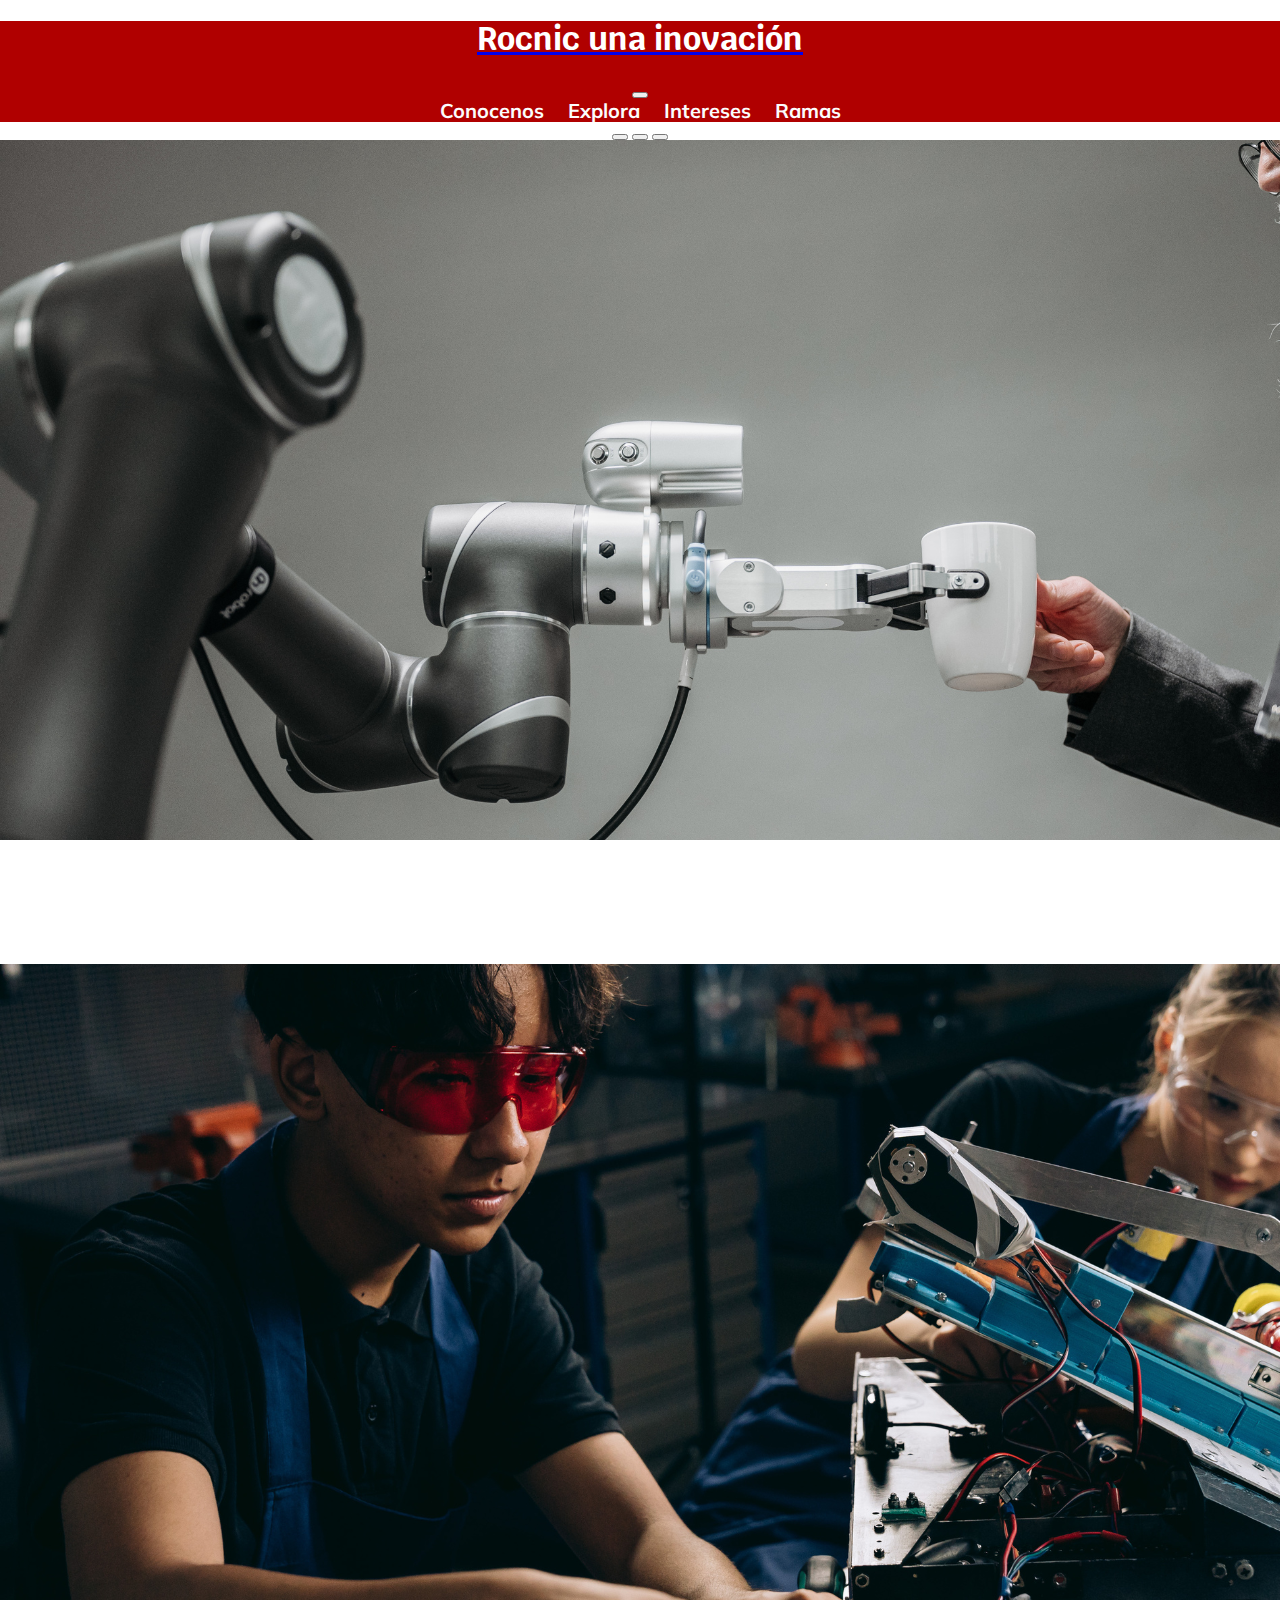
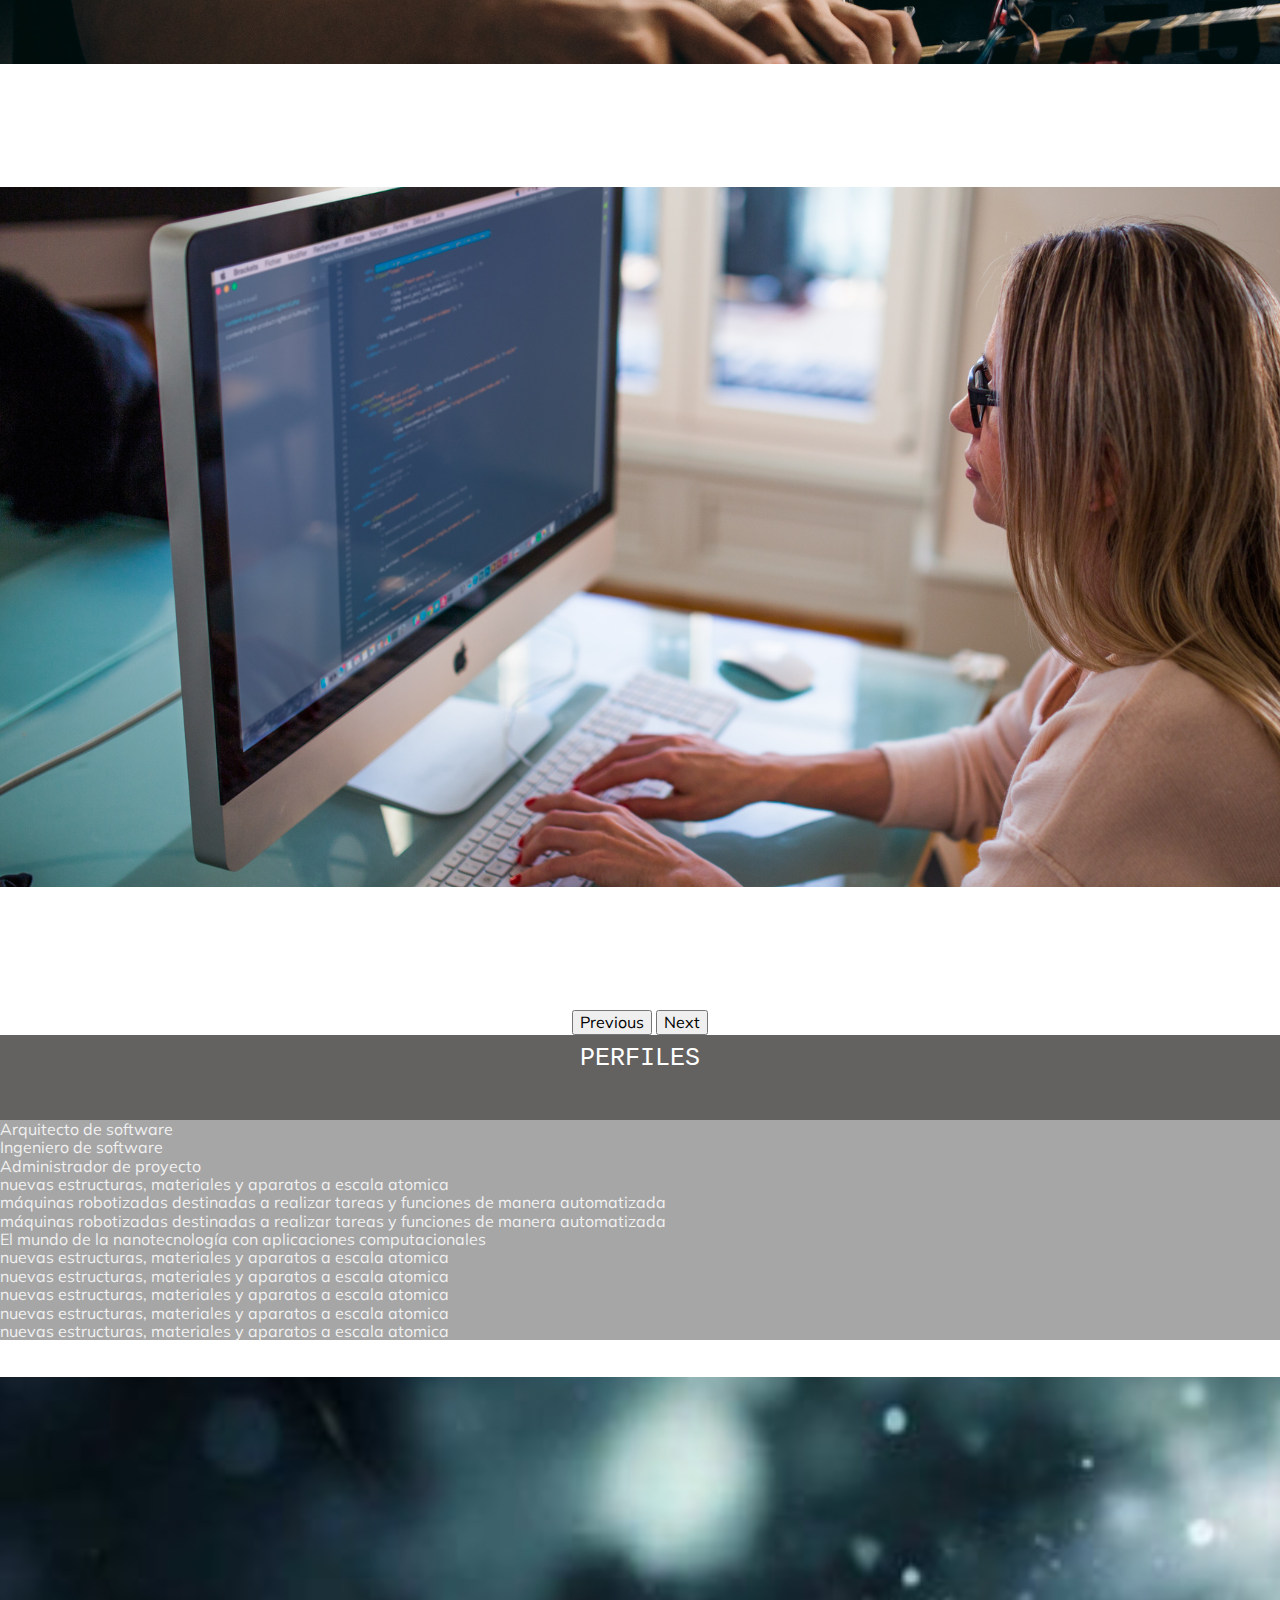
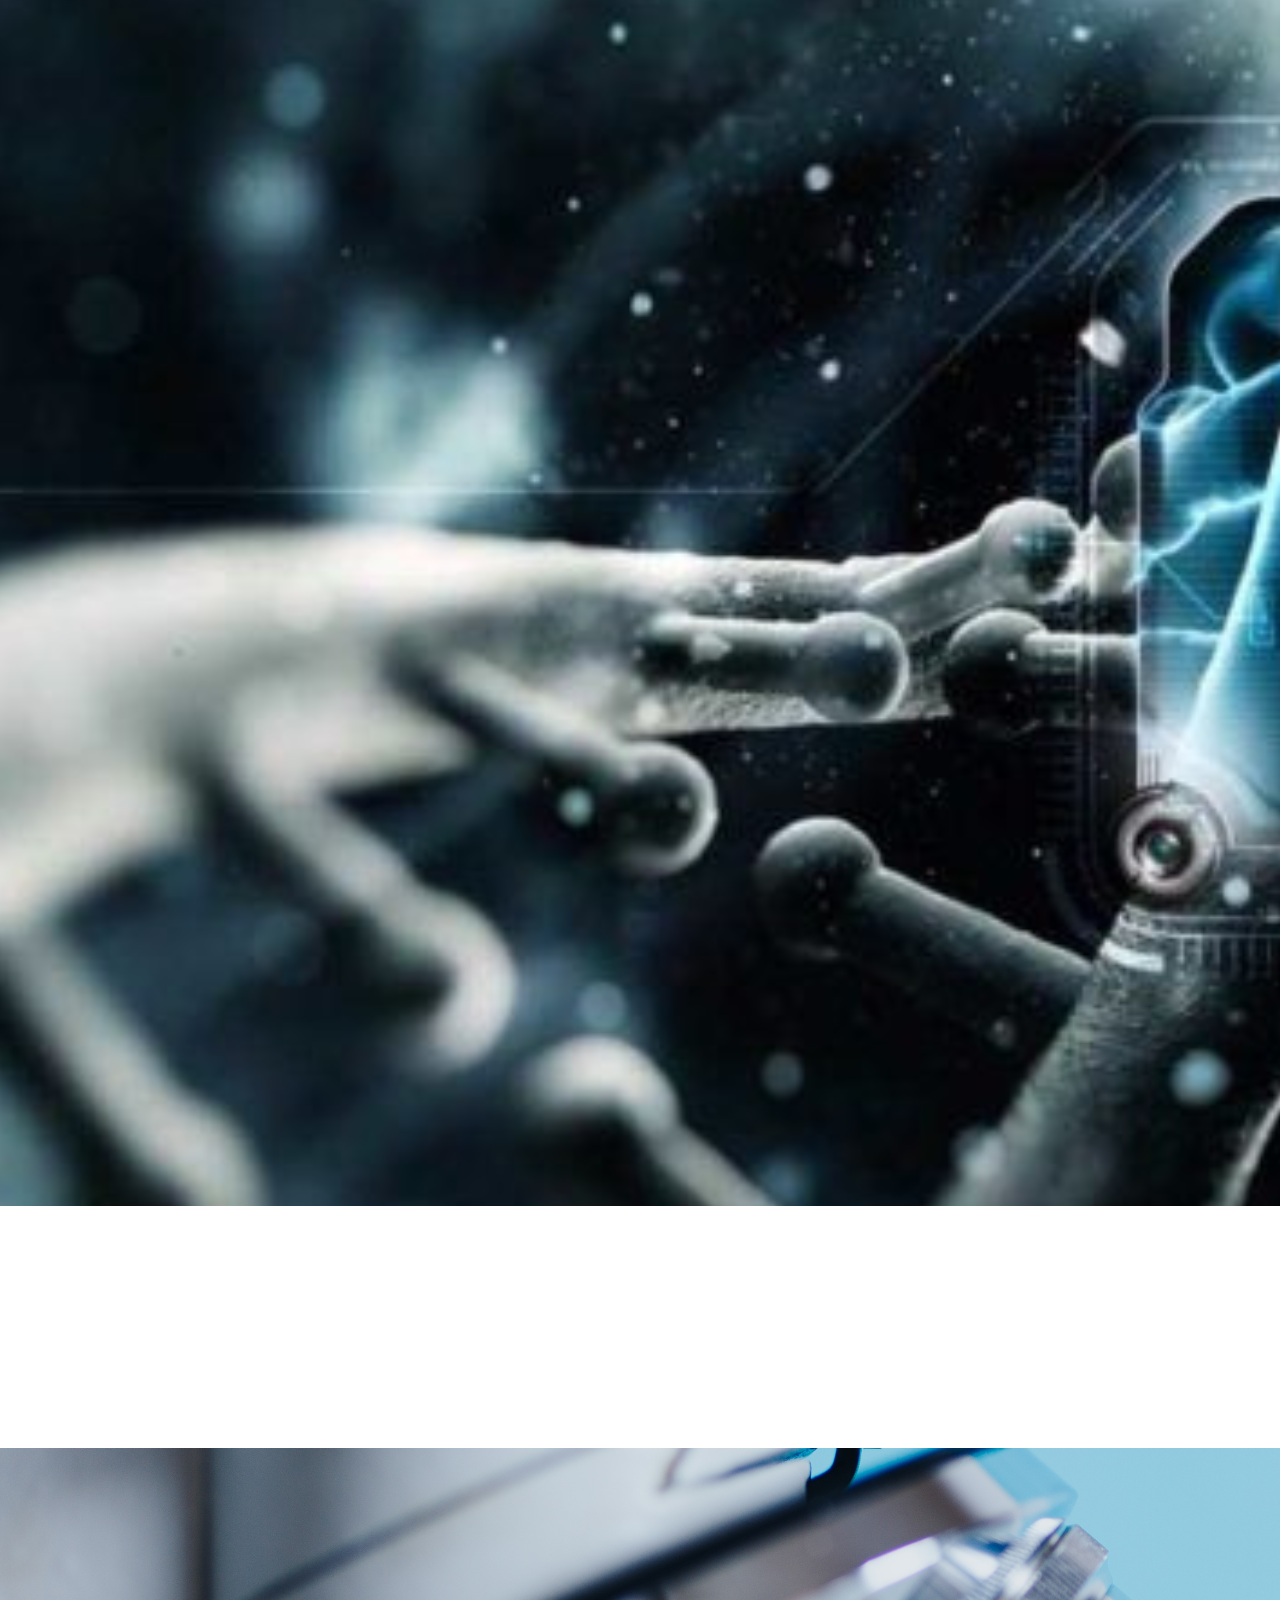
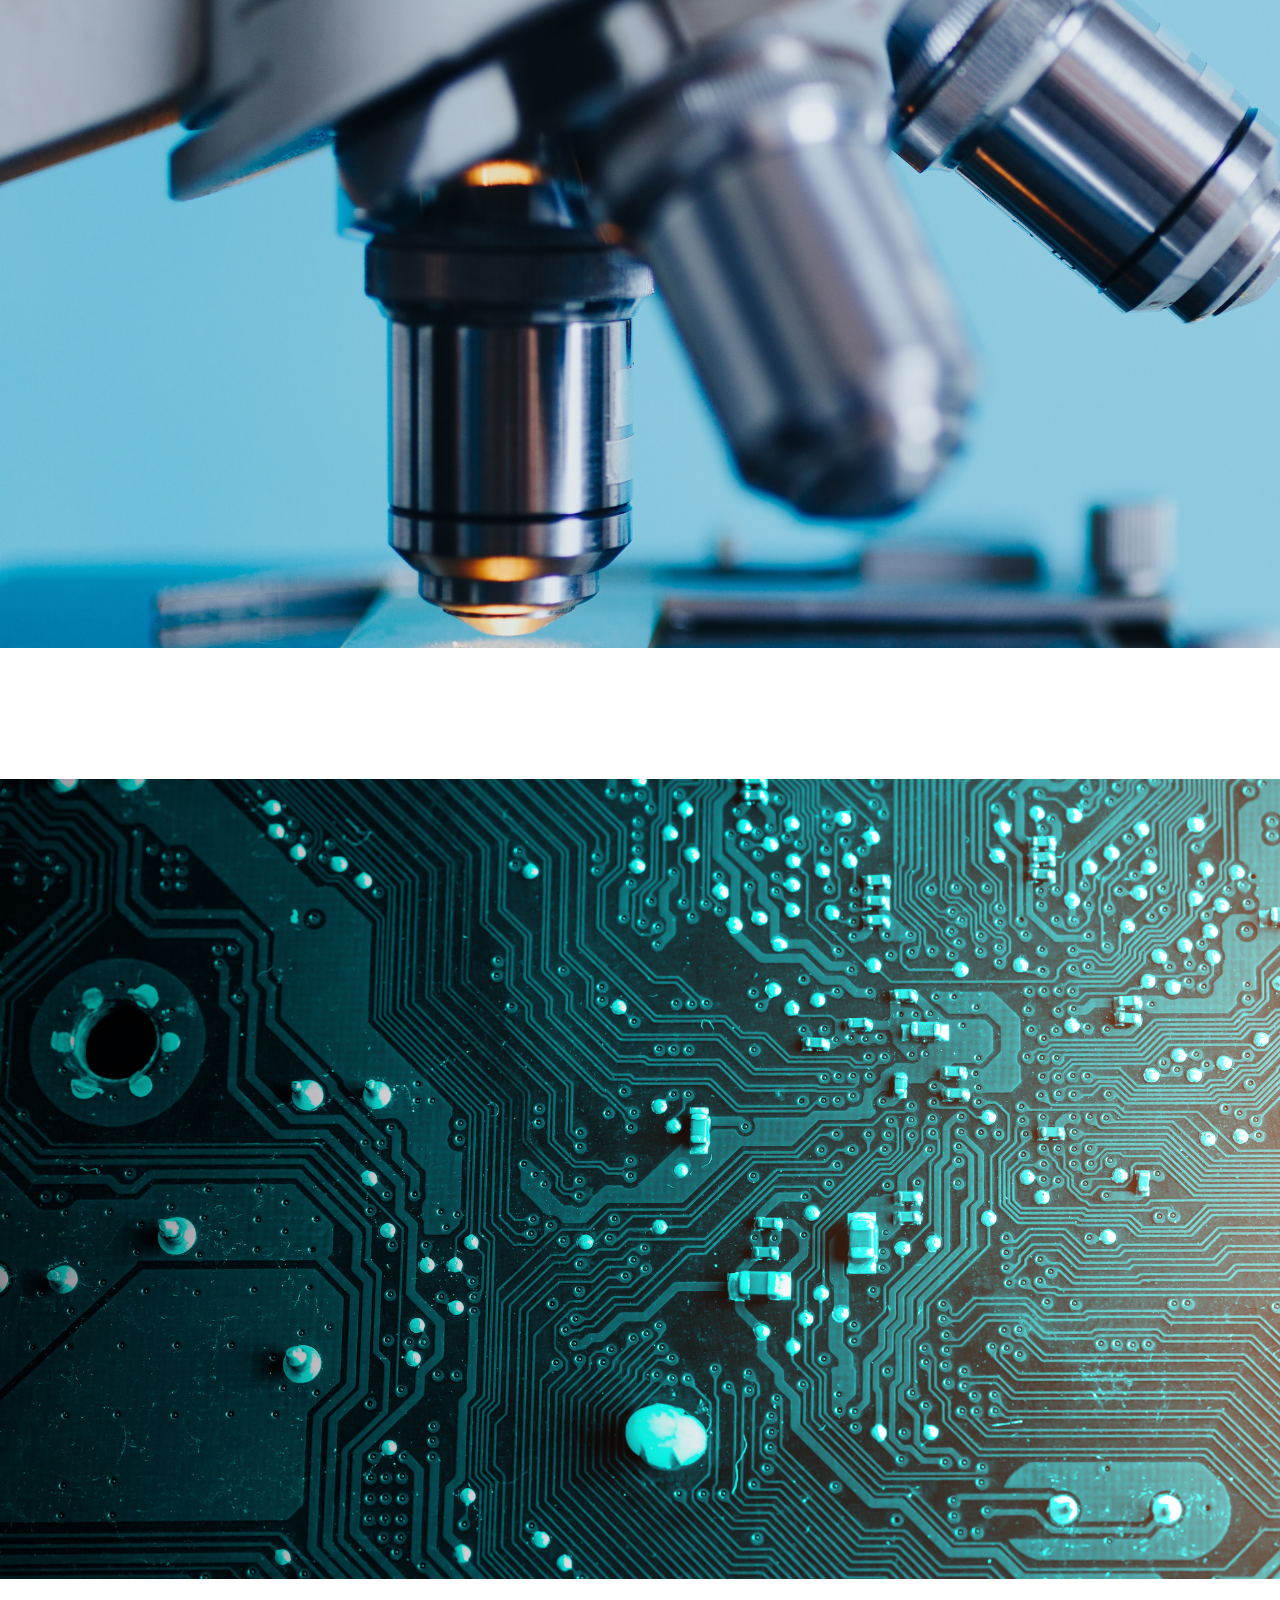
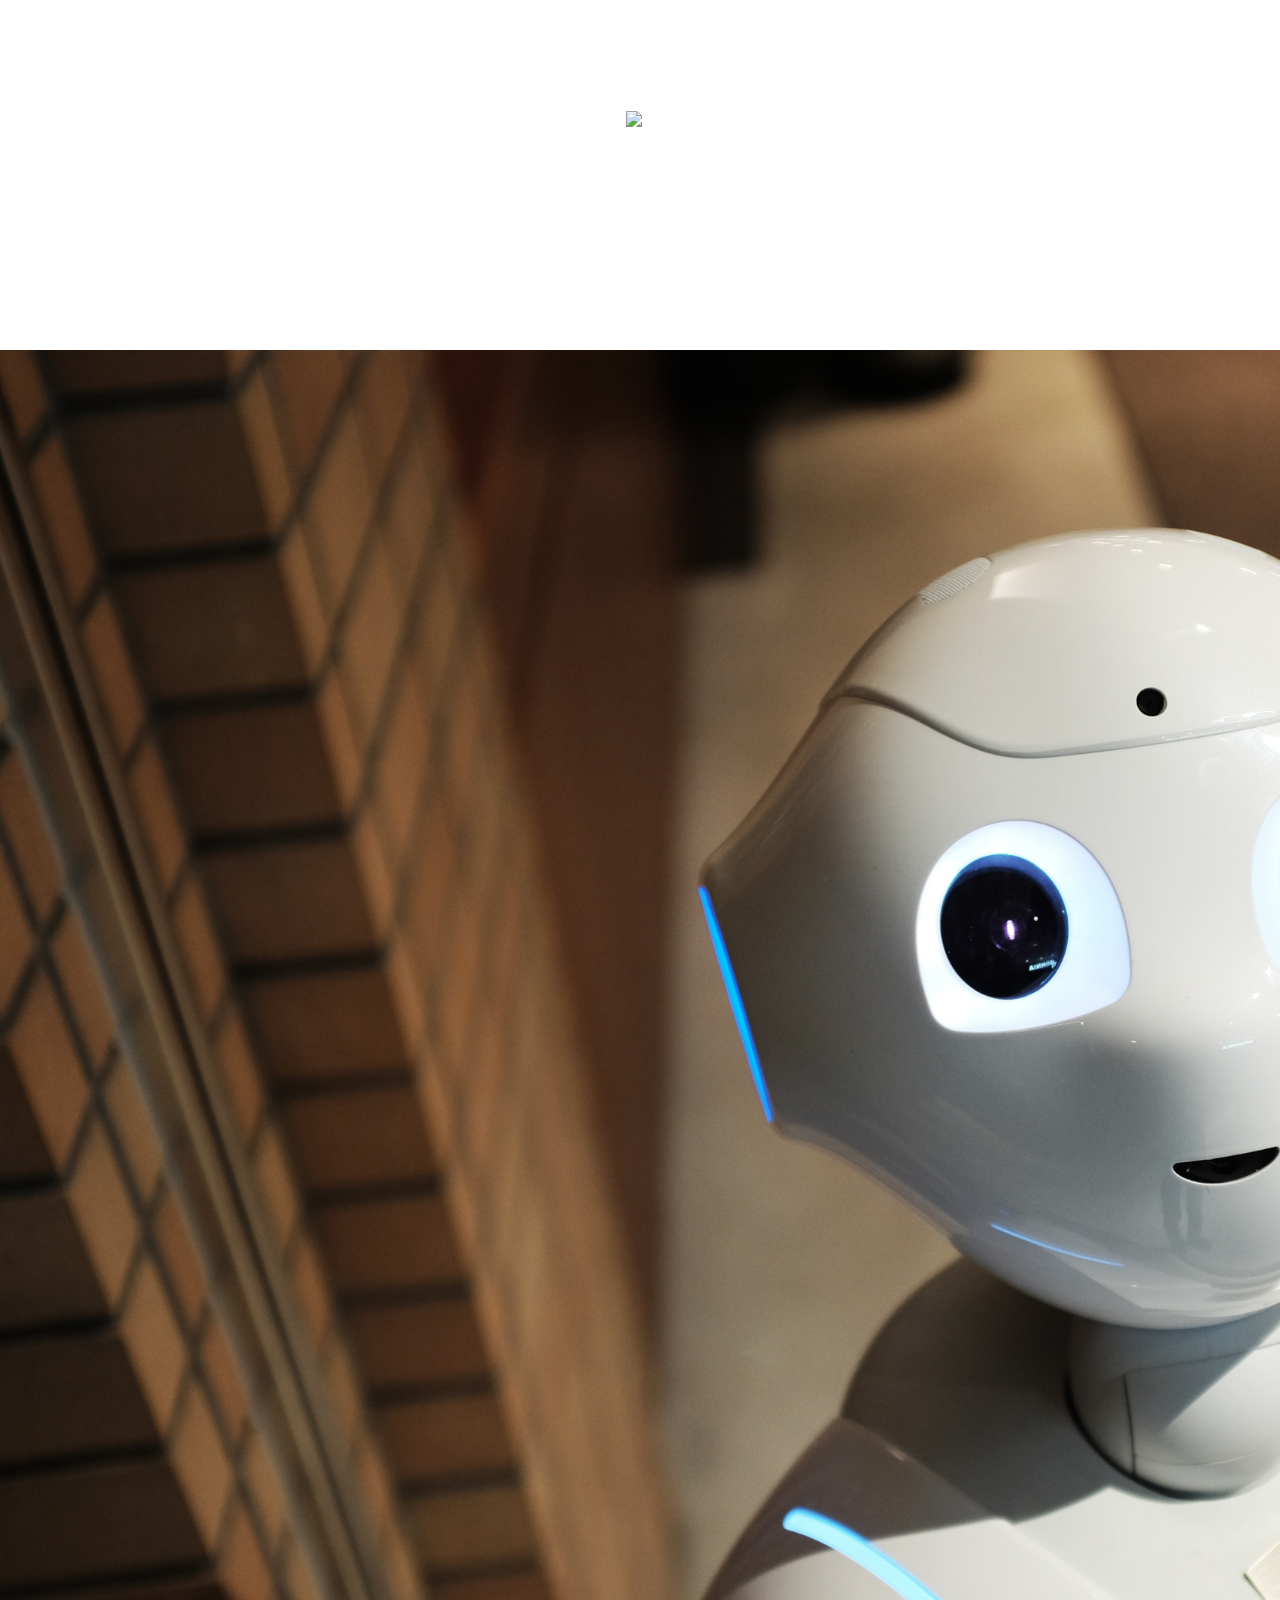
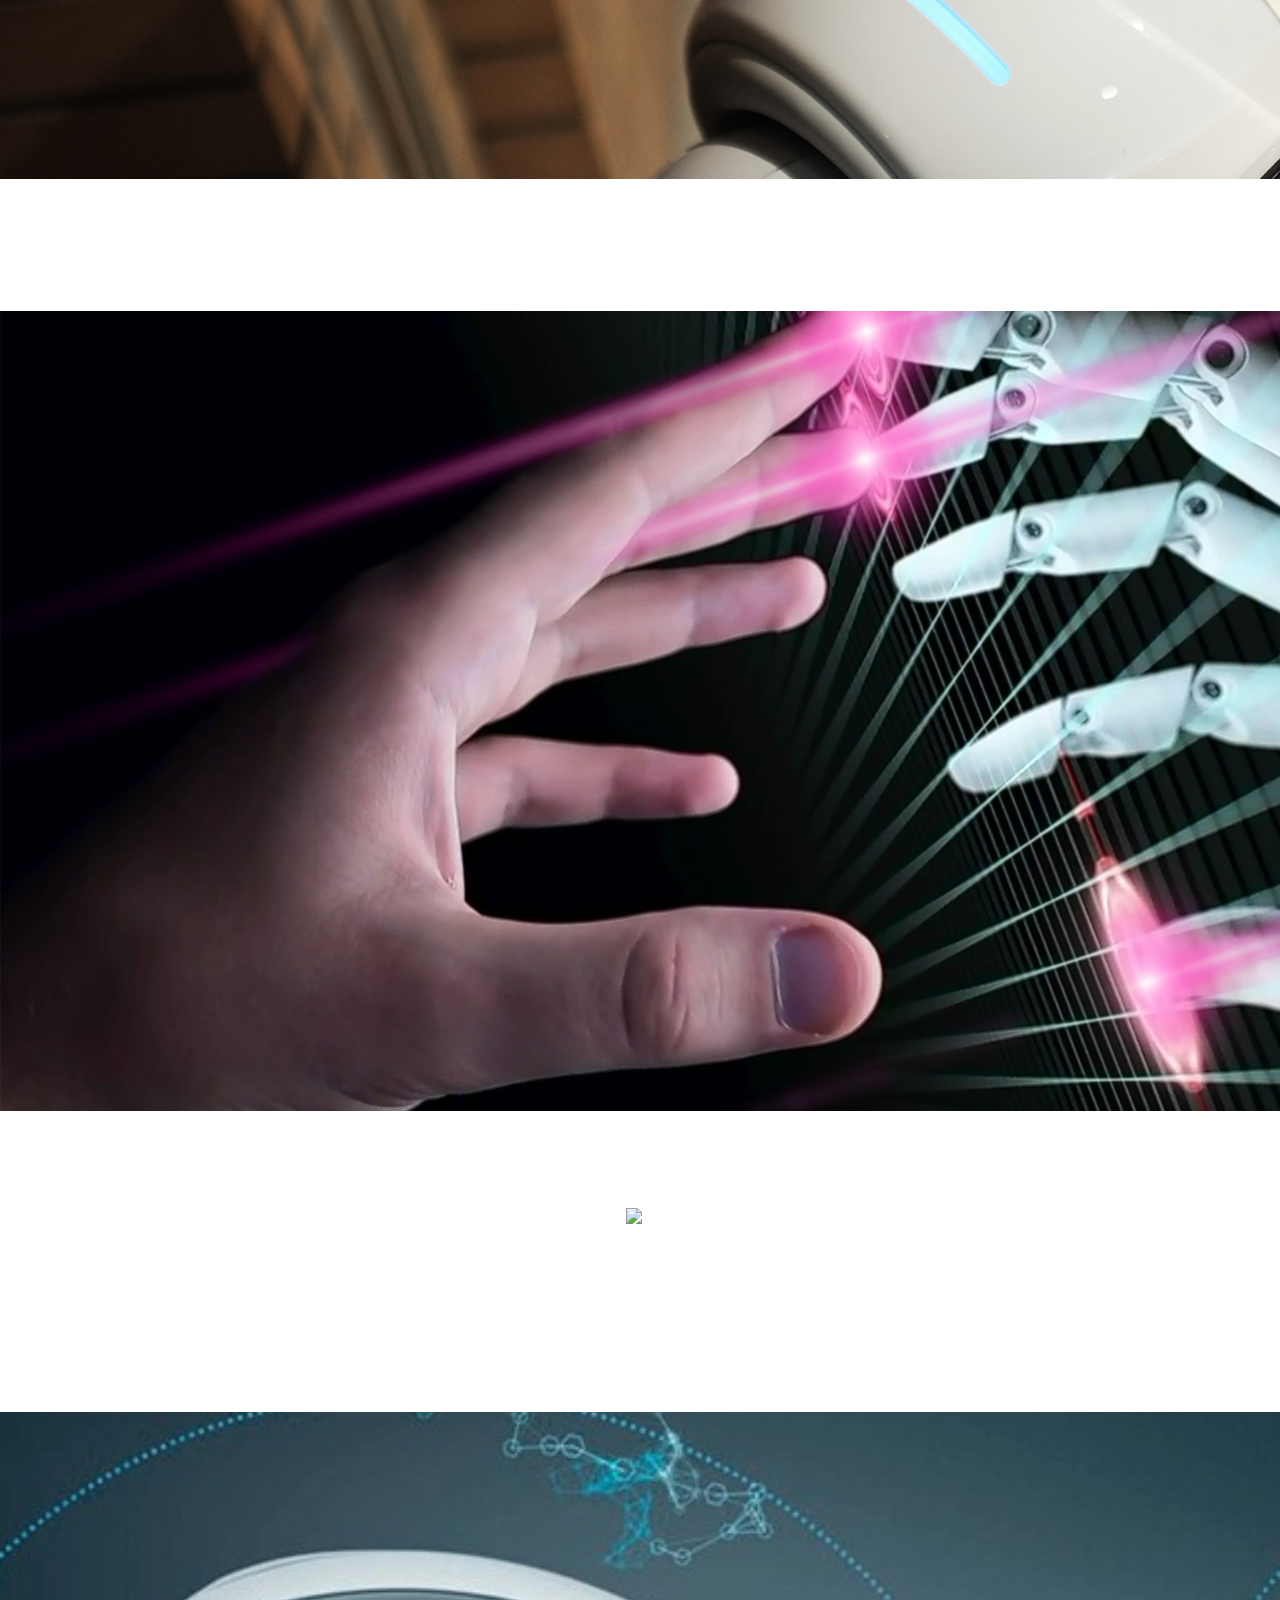
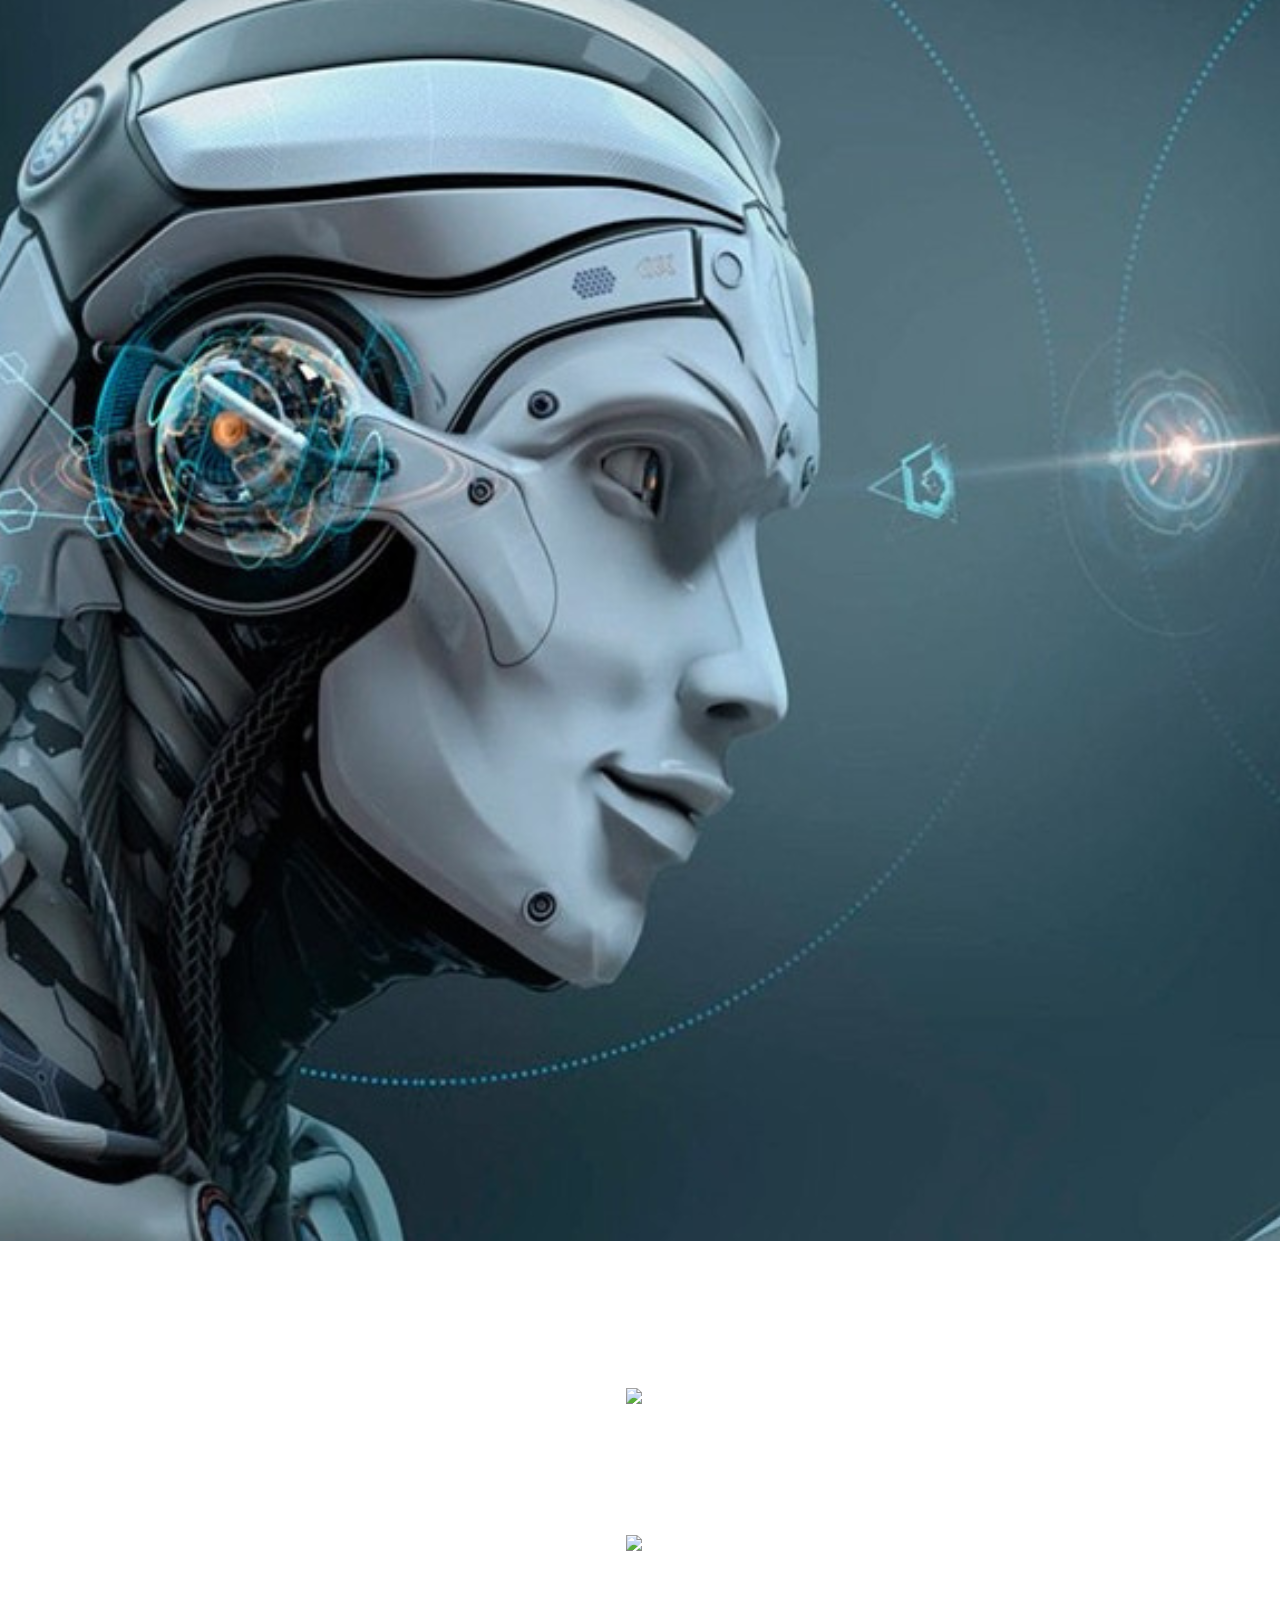
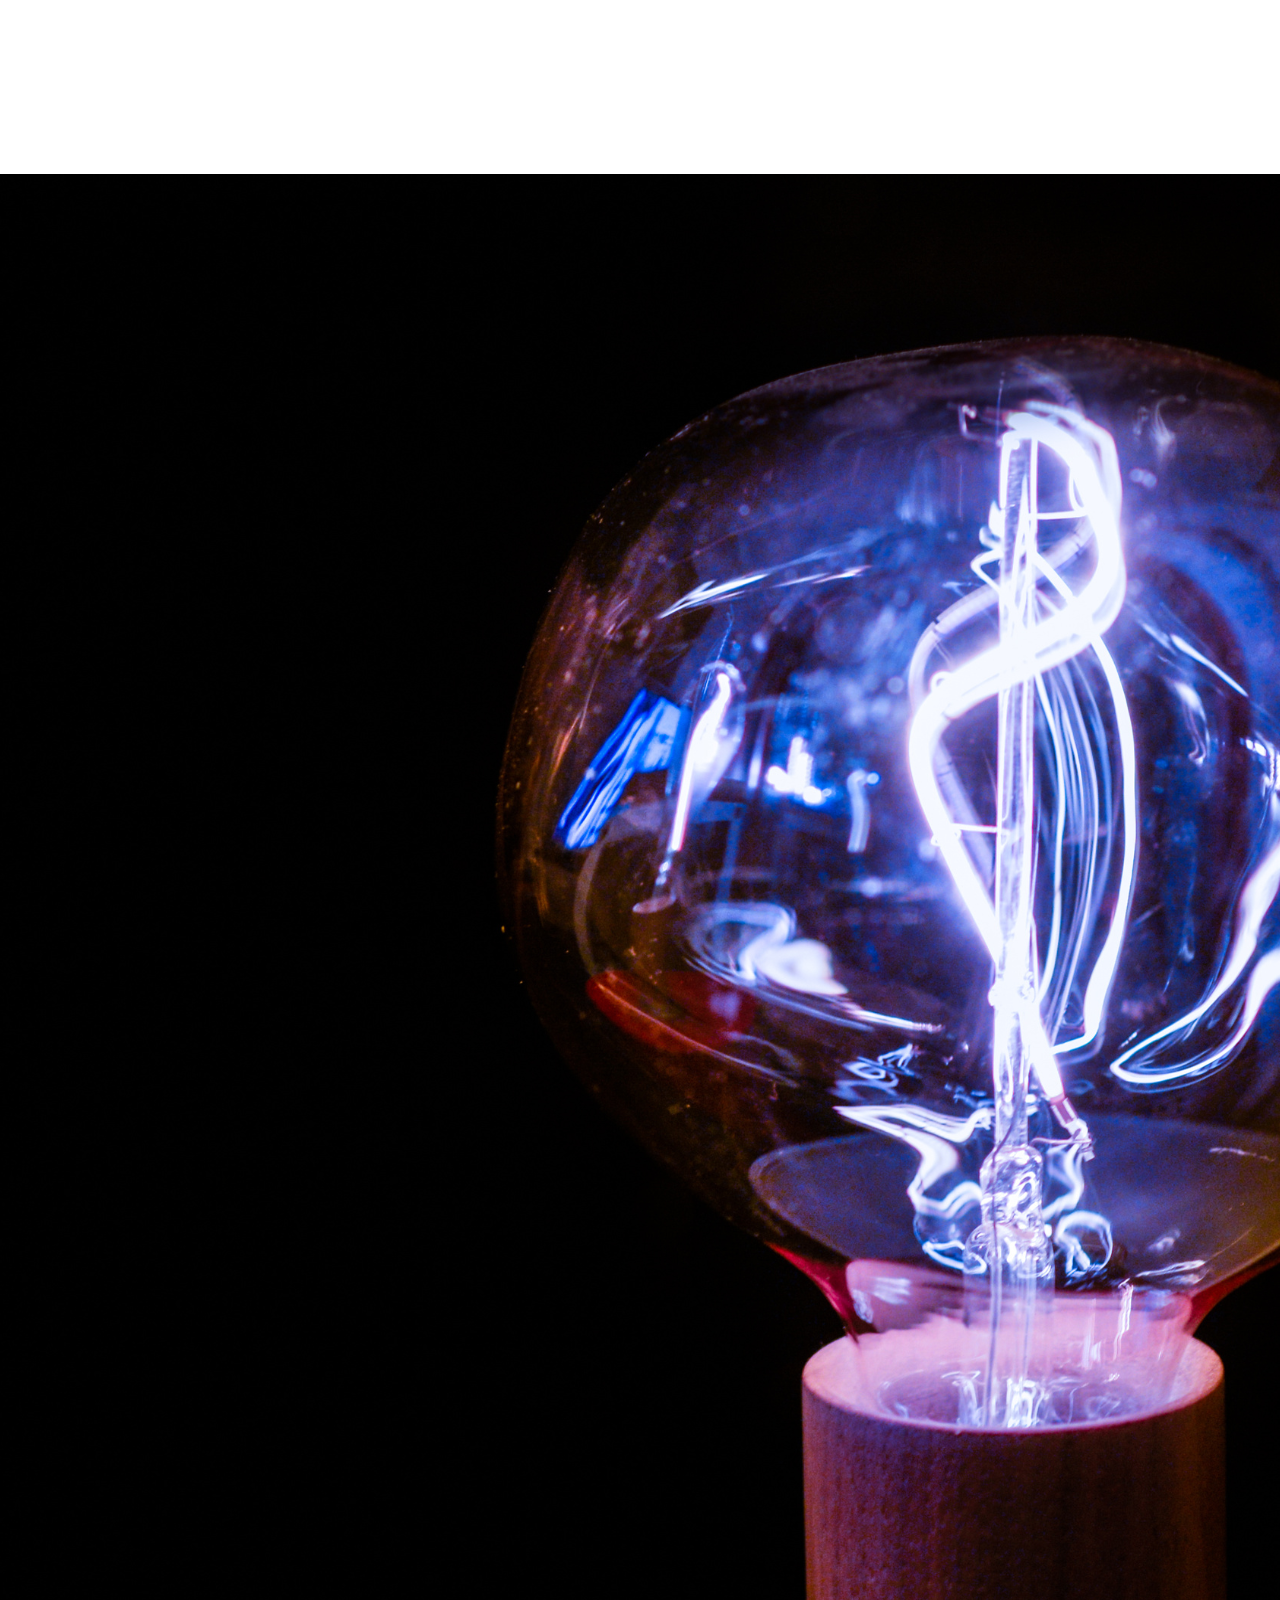
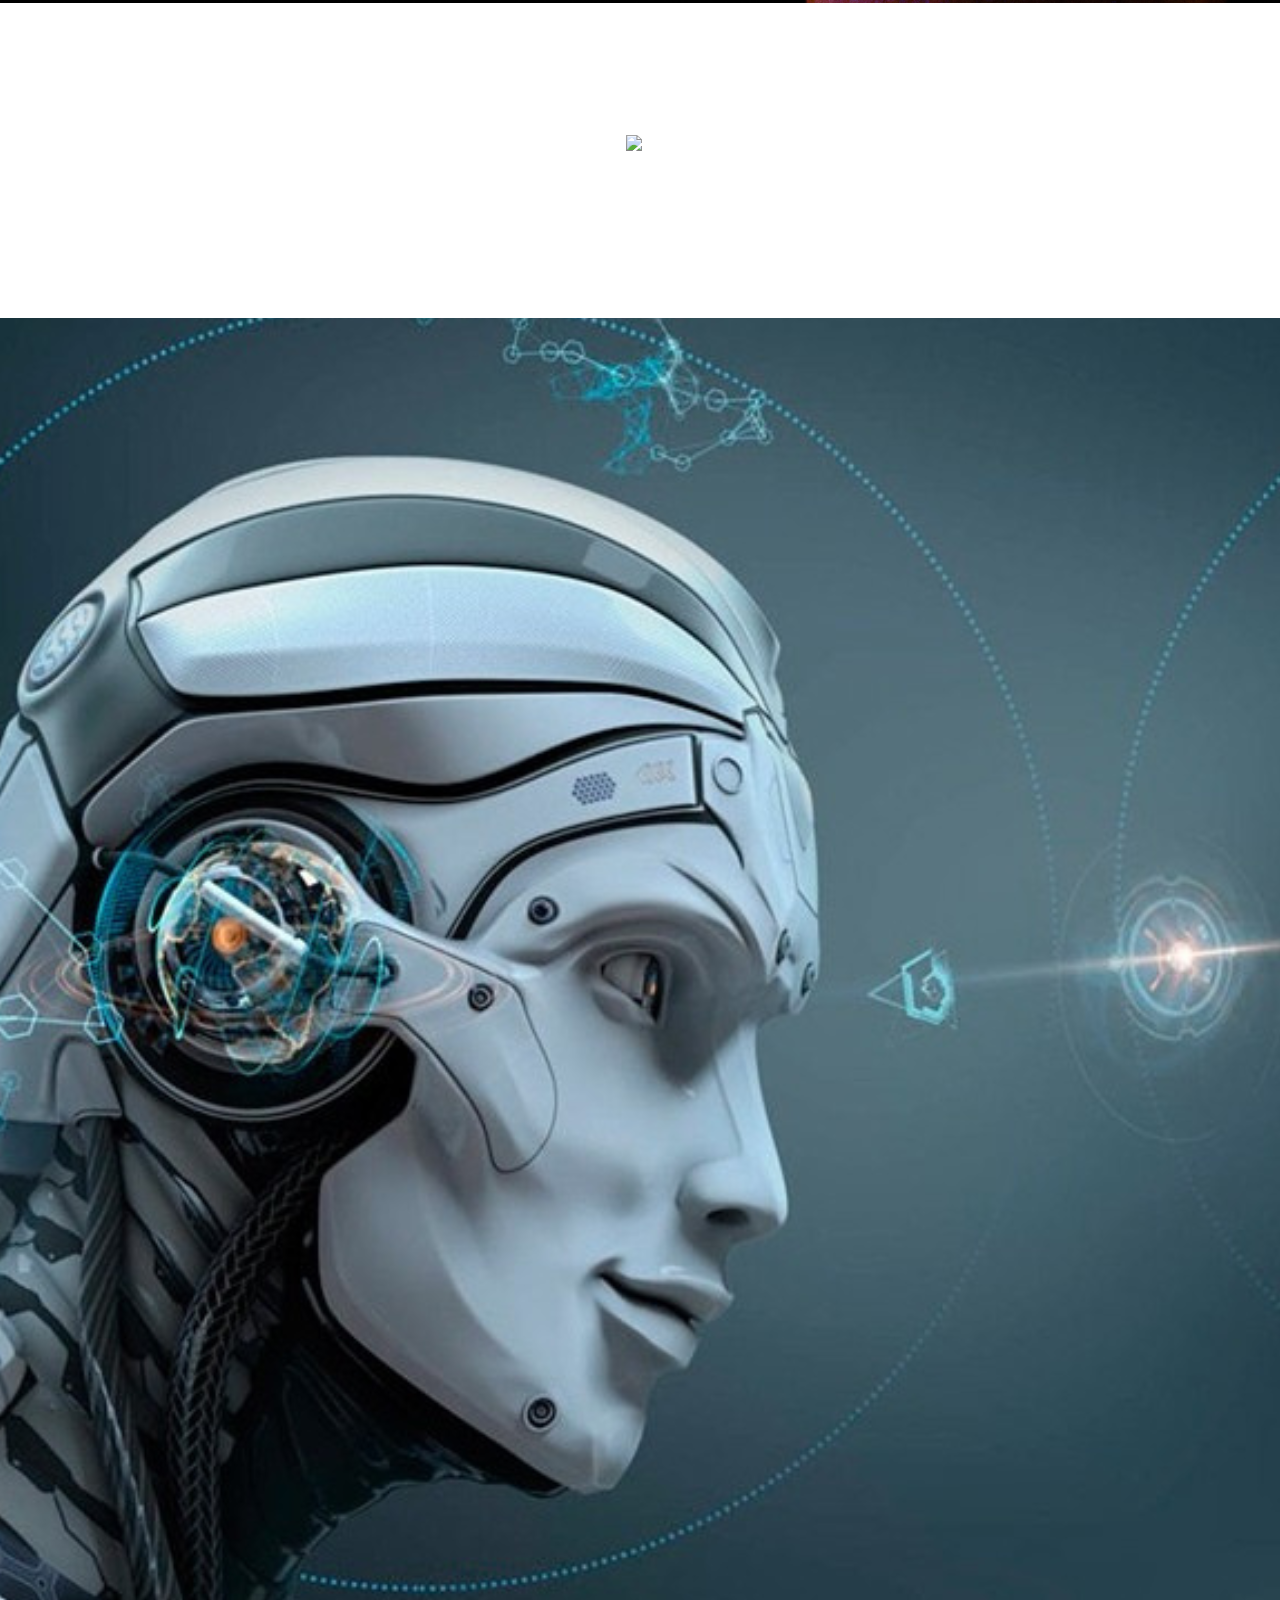
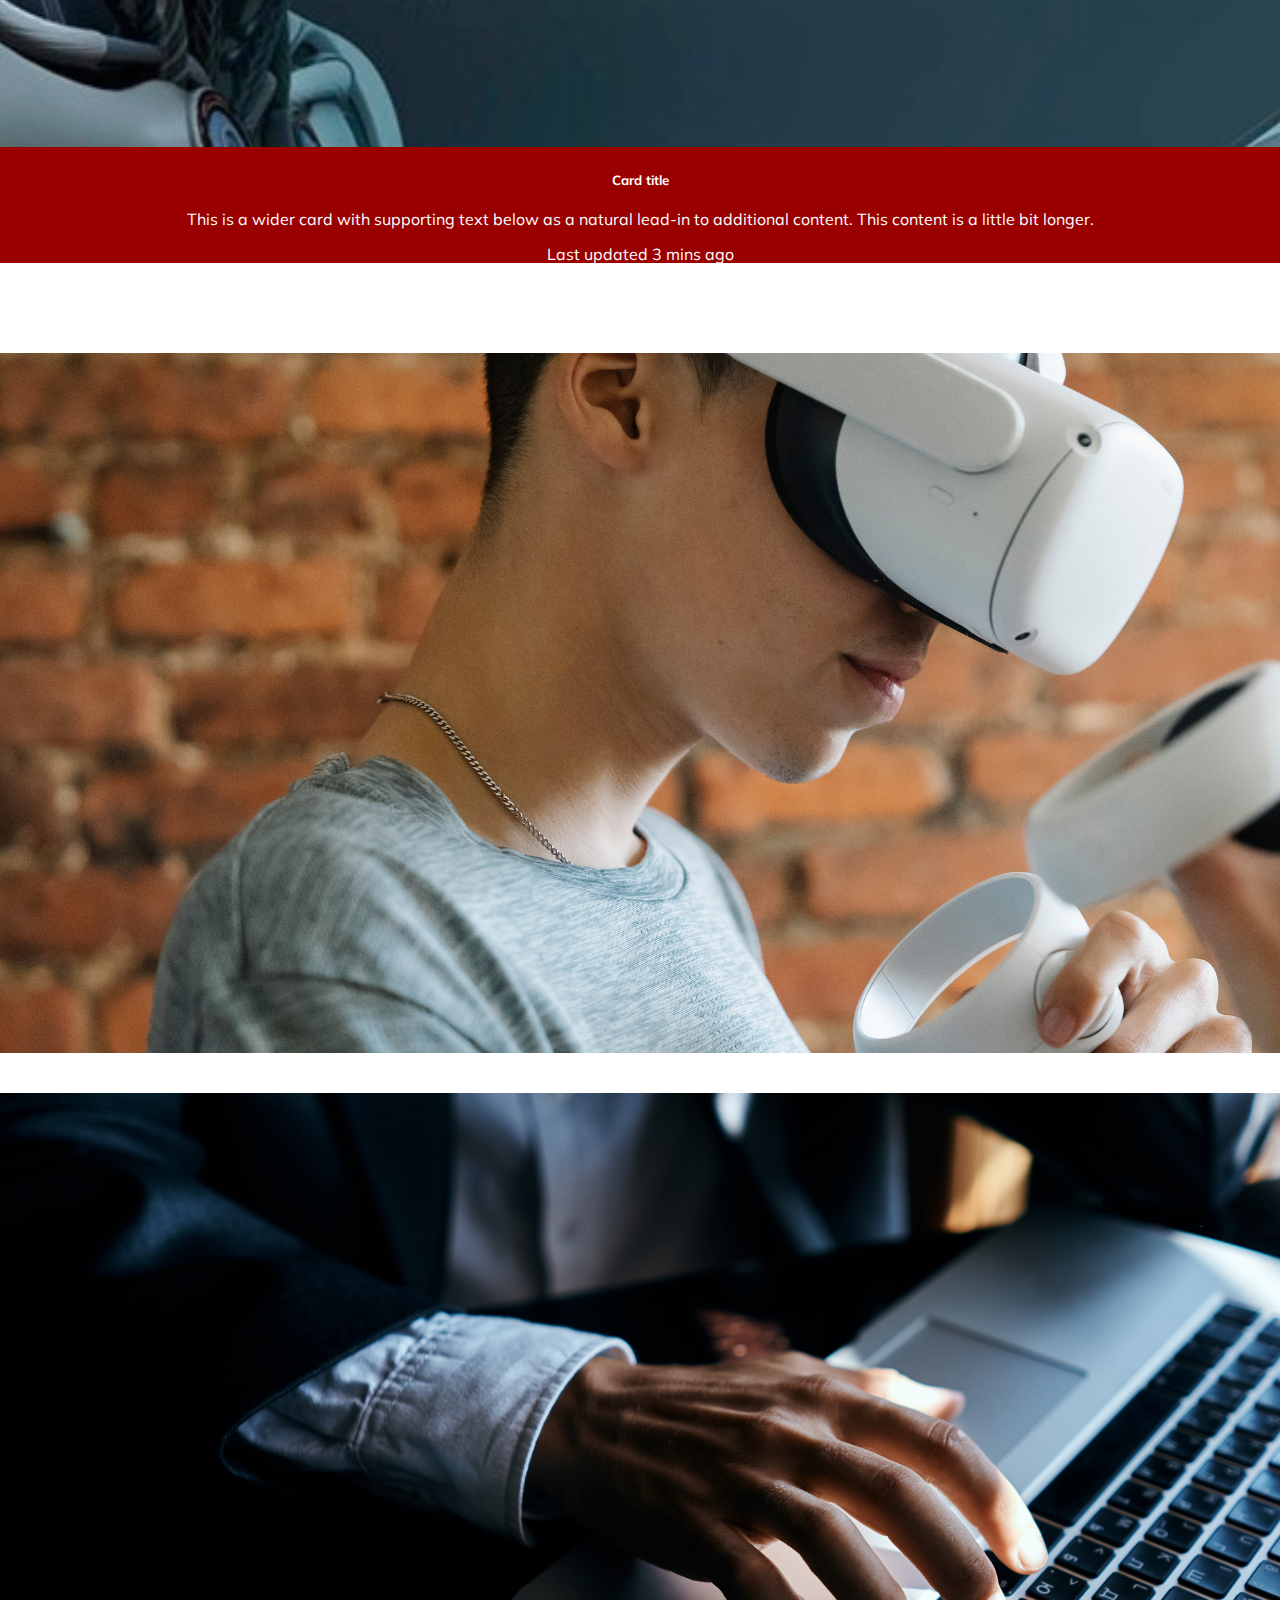
==== index.html @ ed50ac40 "version 3.2" ====
<!DOCTYPE html>
<html lang="en">

<head>
    <meta charset="UTF-8">
    <meta http-equiv="X-UA-Compatible" content="IE=edge">
    <meta name="viewport" content="width=device-width, initial-scale=1.0">
    <title>Rocnic</title>
    <link href="https://cdn.jsdelivr.net/npm/bootstrap@5.3.0-alpha1/dist/css/bootstrap.min.css" rel="stylesheet"
        integrity="sha384-GLhlTQ8iRABdZLl6O3oVMWSktQOp6b7In1Zl3/Jr59b6EGGoI1aFkw7cmDA6j6gD" crossorigin="anonymous">
    <script src="https://cdn.jsdelivr.net/npm/bootstrap@5.3.0-alpha1/dist/js/bootstrap.bundle.min.js"
        integrity="sha384-w76AqPfDkMBDXo30jS1Sgez6pr3x5MlQ1ZAGC+nuZB+EYdgRZgiwxhTBTkF7CXvN"
        crossorigin="anonymous"></script>
    <link href="Css/Stylenew.css" rel="stylesheet">
    <link rel="stylesheet" href="Css/normalize.css">
    <link rel="preconnect" href="https://fonts.googleapis.com">
    <link rel="preconnect" href="https://fonts.gstatic.com" crossorigin>
    <link href="https://fonts.googleapis.com/css2?family=Krub:wght@300;400;700&display=swap" rel="stylesheet">
    <link href="https://fonts.googleapis.com/css2?family=Krub:wght@300;400;700&family=Mulish:wght@200&display=swap"
        rel="stylesheet">
    <link rel="preconnect" href="https://fonts.googleapis.com">
    <link rel="preconnect" href="https://fonts.gstatic.com" crossorigin>
    <link rel="preload" href="Css/styles.css" as="style">
    <link href="Css/styles.css" rel="stylesheet">

    <link href="Css/estilosp.css" rel="stylesheet">

</head>

<body class="container-fluid " style="background-color: white;">

    <!--  <img src ="inicio.jpg"> -->

    <div class="container-fluid EstiloInicio">
        <nav class="navbar navbar-expand-lg navbar-light bg-light">
            <div class="container-fluid">


                <a class="navbar-brand" href="#" style="font-family: 'Krub', sans-serif" class="display-5">
                    <header>
                        <h1 class="titulo" style="color:white">Rocnic <span>una inovación</span> </h1>
                    </header>
                </a>
                <button class="navbar-toggler" type="button" data-bs-toggle="collapse"
                    data-bs-target="#navbarSupportedContent" aria-controls="navbarSupportedContent"
                    aria-expanded="false" aria-label="Toggle navigation">
                    <span class="navbar-toggler-icon"></span>
                </button>
                <div class="collapse navbar-collapse" id="navbarSupportedContent">
                    <nav class=" NVC  contenedor">
                        <a href="mve.html">Conocenos</a>
                        <a href="foda.html">Explora</a>
                        <a href="#">Intereses</a>
                        <a href="estrategias_politicas.html">Ramas</a>
                    </nav>
                    <form class="d-flex">
                        <!-- <input class="form-control me-2" type="search" placeholder="Search" aria-label="Search">
                  <button class="btn btn-outline-success" type="submit">Search</button>-->
                    </form>
                </div>
            </div>
        </nav>
    </div>


    <div id="carouselExampleCaptions" class="carousel slide" data-bs-ride="carousel">
        <div class="carousel-indicators">
            <button type="button" data-bs-target="#carouselExampleCaptions" data-bs-slide-to="0" class="active"
                aria-current="true" aria-label="Slide 1"></button>
            <button type="button" data-bs-target="#carouselExampleCaptions" data-bs-slide-to="1"
                aria-label="Slide 2"></button>
            <button type="button" data-bs-target="#carouselExampleCaptions" data-bs-slide-to="2"
                aria-label="Slide 3"></button>
        </div>
        <div class="carousel-inner">
            <div class="carousel-item active">
                <img src="img/1.png" class="d-block w-100" alt="...">
                <div class="carousel-caption d-none d-md-block">
                    <h1>INSPIRA , CREA Y ATREVETE</h1>
                    <h3>Desarrolla tus sueños con nosotros</h3>
                </div>
            </div>
            <div class="carousel-item">
                <img src="img/2.png" class="d-block w-100" alt="...">
                <div class="carousel-caption d-none d-md-block">
                    <h1>NUEVAS TECNOLOGIAS INOVADORAS</h1>
                    <h3>En vanguardia con las nuevas Tecnologias</h3>
                </div>
            </div>
            <div class="carousel-item">
                <img src="img/3.png" class="d-block w-100" alt="...">
                <div class="carousel-caption d-none d-md-block">
                    <h1>EQUIPOS CAPACITADOS</h1>
                    <h3>Nuestros equipos cuentan con gran destreza y capacitación</h3>
                </div>
            </div>
        </div>
        <button class="carousel-control-prev" type="button" data-bs-target="#carouselExampleCaptions"
            data-bs-slide="prev">
            <span class="carousel-control-prev-icon" aria-hidden="true"></span>
            <span class="visually-hidden">Previous</span>
        </button>
        <button class="carousel-control-next" type="button" data-bs-target="#carouselExampleCaptions"
            data-bs-slide="next">
            <span class="carousel-control-next-icon" aria-hidden="true"></span>
            <span class="visually-hidden">Next</span>
        </button>
    </div>
    <div>
        <div class="under-banner-wrapper py-5 mb-8">
            <div class="section container-fluid container-wrapper" style="background-color: darkgray;">
                <section class="row">
                    <div id="block-prnewsblock" class="col-12 col-lg block block-tsmc-dcom-custom block-pr-news-block">
                        <div class="content">
                            <div class="table" style="border: 1;">
                                <table>
                                    <thead>

                                    </thead>
                                    <tbody>
                                        <div class="row">
                                            <div class="col centrado-esp text-wrap ">
                                                PERFILES
                                            </div>
                                        </div>
                                        <div id="block-prnewsblock"
                                            class="col-12 col-lg block block-tsmc-dcom-custom block-pr-news-block">
                                            <div class="content">
                                                <div id="pr-news-block">
                                                    <div class="news-item-wrapper">
                                                        <div class="news-item">
                                                            <div class="row">
                                                                <div class="col-4 dis-col fst-italic">
                                                                    <div class="text-wrap ">
                                                                        Arquitecto de software
                                                                    </div>
                                                                </div>
                                                                <div class="col-4 dis-col fst-italic">
                                                                    <div class="text-wrap">
                                                                        Ingeniero de software
                                                                    </div>
                                                                </div>
                                                                <div class="col-4 dis-col fst-italic">
                                                                    <div class="text-wrap">
                                                                        Administrador de proyecto
                                                                    </div>
                                                                </div>
                                                            </div>
                                                        </div>
                                                    </div>
                                                </div>
                                            </div>
                                        </div>
                                        <div class="row">
                                            <div class="col-4 dis-col ">
                                                <span>
                                                    <div class="text-wrap">
                                                        nuevas estructuras, materiales y aparatos a escala atomica
                                                    </div>
                                                </span>
                                            </div>
                                            <div class="col-4 dis-col ">
                                                <span>
                                                    <div class="text-wrap">
                                                        máquinas robotizadas destinadas a realizar tareas y funciones de
                                                        manera automatizada
                                                    </div>
                                                </span>
                                            </div>

                                            <div class="col-4 dis-col ">
                                                <span>
                                                    <div class="text-wrap">
                                                        máquinas robotizadas destinadas a realizar tareas y funciones de
                                                        manera automatizada
                                                    </div>
                                                </span>
                                            </div>

                                        </div>

                                        <div class="row">
                                            <div class="col-4 dis-col ">
                                                <span>
                                                    <div class="text-wrap">
                                                        El mundo de la nanotecnología con aplicaciones computacionales
                                                    </div>
                                                </span>
                                            </div>
                                            <div class="col-4 dis-col">
                                                <span>
                                                    <div class="text-wrap">
                                                        nuevas estructuras, materiales y aparatos a escala atomica
                                                    </div>
                                                </span>
                                            </div>

                                            <div class="col-4 dis-col">
                                                <span>
                                                    <div class="text-wrap">
                                                        nuevas estructuras, materiales y aparatos a escala atomica
                                                    </div>
                                                </span>
                                            </div>

                                        </div>

                                        <div class="row">
                                            <div class="col-4 dis-col ">
                                                <span>
                                                    <div class="text-wrap">
                                                        nuevas estructuras, materiales y aparatos a escala atomica
                                                    </div>
                                                </span>
                                            </div>
                                            <div class="col-4 dis-col">
                                                <span>
                                                    <div class="text-wrap">
                                                        nuevas estructuras, materiales y aparatos a escala atomica
                                                    </div>
                                                </span>
                                            </div>

                                            <div class="col-4 dis-col">
                                                <span>
                                                    <div class="text-wrap">
                                                        nuevas estructuras, materiales y aparatos a escala atomica
                                                    </div>
                                                </span>
                                            </div>
                                        </div>
                                    </tbody>
                                </table>
                            </div>
                        </div>
                    </div>
                </section>
            </div>
        </div>


        <br><br>

        <div class=" conteiner fluid card mb-3">
            <div class="row g-0">
                <div class="col-md-4">
                    <div class="card bg-dark text-white">
                        <img src="img/Nanotecnology.png" class="card-img" alt="...">
                        <div class="card-img-overlay">
                            <br>
                            <br>
                            <h1 class="card-title">NANOTECNOLOGIA</h1>
                            <br>
                            <br>
                            <p class="card-text"> Maanipulación de la materia a una escala casi atómica para crear
                                nuevas estructuras, materiales y aparatos</p>
                            <p class="card-text">Last updated 3 mins ago</p>
                        </div>
                    </div>
                </div>
                <div class="col-md-8">


                    <div class="card-body">
                        <div class="card-group">
                            <div class="card">
                                <img src="img/CienciasT.png" class="card-img-top" alt="...">
                                <div class="card-body">
                                    <h5 class="card-title">Card title</h5>
                                    <p class="card-text">This is a wider card with supporting text below as a natural
                                        lead-in to additional content. This content is a little bit longer.</p>
                                    <p class="card-text"><small class="text-muted">Last updated 3 mins ago</small></p>
                                </div>
                            </div>
                            <div class="card">
                                <img src="img/nano.png" class="card-img-top" alt="...">
                                <div class="card-body">
                                    <h5 class="card-title">Card title</h5>
                                    <p class="card-text">This card has supporting text below as a natural lead-in to
                                        additional content.</p>
                                    <p class="card-text"><small class="text-muted">Last updated 3 mins ago</small></p>
                                </div>
                            </div>
                            <div class="card">
                                <img src="..." class="card-img-top" alt="...">
                                <div class="card-body">
                                    <h5 class="card-title">Card title</h5>
                                    <p class="card-text">This is a wider card with supporting text below as a natural
                                        lead-in to additional content. This card has even longer content than the first
                                        to show that equal height action.</p>
                                    <p class="card-text"><small class="text-muted">Last updated 3 mins ago</small></p>
                                </div>
                            </div>
                        </div>
                    </div>



                </div>
            </div>
        </div>

        <br><br>
        <br><br>
        <br>


        <div class=" conteiner fluid card mb-3">
            <div class="row g-0">
                <div class="col-md-4">
                    <div class="card bg-dark text-white">
                        <img src="img/ROBOT.png" class="card-img" alt="...">
                        <div class="card-img-overlay">
                            <h5 class="card-title">ROBOTICA</h5>
                            <p class="card-text">This is a wider card with supporting text below as a natural lead-in to
                                additional content. This content is a little bit longer.</p>
                            <p class="card-text">Last updated 3 mins ago</p>
                        </div>
                    </div>
                </div>
                <div class="col-md-8">
                    <div class="card-body">
                        <div class="row row-cols-1 row-cols-md-2 g-4">
                            <div class="col">
                                <div class="card">
                                    <img src="img/cienciasR.png" class="card-img-top  img-fluid" alt="...">
                                    <div class="card-body">
                                        <h5 class="card-title">Card title</h5>
                                        <p class="card-text">This is a longer card with supporting text below as a
                                            natural lead-in to additional content. This content is a little bit longer.
                                        </p>
                                    </div>
                                </div>
                            </div>
                            <div class="col">
                                <div class="card">
                                    <img src="img/robot2.png" class="card-img-top" alt="...">
                                    <div class="card-body">
                                        <h5 class="card-title">Card title</h5>
                                        <p class="card-text">This is a longer card with supporting text below as a
                                            natural lead-in to additional content. This content is a little bit longer.
                                        </p>
                                    </div>
                                </div>
                            </div>
                        </div>
                    </div>
                </div>
            </div>
        </div>

        <br><br>
        <br><br>
        <br>

        <div class=" conteiner fluid card mb-3">
            <div class="row g-0">
                <div class="col-md-4">
                    <div class="card bg-dark text-white">
                        <img src="img/INTELIGENCIAA.png" class="card-img" alt="...">
                        <div class="card-img-overlay">
                            <h5 class="card-title">INTELIGENCIA<br>ARTIFICIAL</h5>
                            <p class="card-text">This is a wider card with supporting text below as a natural lead-in to
                                additional content. This content is a little bit longer.</p>
                            <p class="card-text">Last updated 3 mins ago</p>
                        </div>
                    </div>
                </div>
                <div class="col-md-8">
                    <div class="card-body">
                        <div class="card">
                            <img src="..." class="card-img-top" alt="...">
                            <div class="card-body">
                                <h5 class="card-title">Card title</h5>
                                <p class="card-text">This is a wider card with supporting text below as a natural
                                    lead-in to additional content. This content is a little bit longer.</p>
                                <p class="card-text"><small class="text-muted">Last updated 3 mins ago</small></p>
                            </div>
                        </div>
                        <div class="card">
                            <img src="..." class="card-img-top" alt="...">
                            <div class="card-body">
                                <h5 class="card-title">Card title</h5>
                                <p class="card-text">This card has supporting text below as a natural lead-in to
                                    additional content.</p>
                                <p class="card-text"><small class="text-muted">Last updated 3 mins ago</small></p>
                            </div>
                        </div>
                    </div>
                </div>
            </div>
        </div>

        <br><br>
        <br><br>
        <br>

        <div class=" conteiner fluid card mb-3">
            <div class="row g-0">
                <div class="col-md-4">
                    <div class="card bg-dark text-white">
                        <img src="img/CIENCIASTEC.png" class="card-img" alt="...">
                        <div class="card-img-overlay">
                            <h5 class="card-title">CIENCIAS TECNOLOGICAS</h5>
                            <p class="card-text">This is a wider card with supporting text below as a natural lead-in to
                                additional content. This content is a little bit longer.</p>
                            <p class="card-text">Last updated 3 mins ago</p>
                        </div>
                    </div>
                </div>
                <div class="col-md-8">
                    <div class="card-body">
                        <div class="card">
                            <img src="..." class="card-img-top" alt="...">
                            <div class="card-body">
                                <h5 class="card-title">Card title</h5>
                                <p class="card-text">This is a wider card with supporting text below as a natural
                                    lead-in to additional content. This content is a little bit longer.</p>
                                <p class="card-text"><small class="text-muted">Last updated 3 mins ago</small></p>
                            </div>
                        </div>
                    </div>
                </div>
            </div>
        </div>



        <br><br>

        <!-- 

    section
-->

        <section>
            <div class="conteiner" style="background-color: #9B0000;">

                <div class="row">

                    <div class="col">
                        <div class="card bg-dark text-white">
                            <img src="img/INTELIGENCIAA.png" class="card-img" alt="...">
                            <div class="card-img-overlay">
                                <h5 class="card-title">Card title</h5>
                                <p class="card-text">This is a wider card with supporting text below as a natural
                                    lead-in to additional content. This content is a little bit longer.</p>
                                <p class="card-text">Last updated 3 mins ago</p>
                            </div>
                        </div>
                    </div>

                    <div class="col">

                    </div>
                </div>
            </div>
        </section>


            <br><br>
            <br><br>


        <section>
            <div id="carouselExampleFade" class="carousel slide carousel-fade" data-bs-ride="carousel">
                <div class="carousel-inner">
                    <div class="carousel-item active">
                        <div class="card bg-dark text-white">

                            <img src="img/carrusel1.png" class="d-block w-100" alt="...">
                            <div class="card-img-overlay">
                                <div class="card-text text-start">This is a wider card with supporting text below as a
                                    natural lead-in to additional content. This content is a little bit longer.</div>
                                <div class="card-text  text-start ">Last updated 3 mins ago</div>
                            </div>
                        </div>
                    </div>
                    <div class="carousel-item">

                        <div class="card bg-dark text-white">
                            <img src="img/carrusel2.png" class="d-block w-100 card-img" alt="...">
                            <div class="card-img-overlay">
                                <h5 class="card-title">Card title</h5>
                                <p class="card-text">This is a wider card with supporting text below as a natural
                                    lead-in to additional content. This content is a little bit longer.</p>
                                <p class="card-text">Last updated 3 mins ago</p>
                            </div>
                        </div>
                    </div>
                    <div class="carousel-item">
                        <div class="card bg-dark text-white">
                            <img src="img/carrusel3.png" class="d-block w-100 card-img" alt="...">
                            <div class="card-img-overlay">
                                <h5 class="card-title">Card title</h5>
                                <p class="card-text">This is a wider card with supporting text below as a natural
                                    lead-in to additional content. This content is a little bit longer.</p>
                                <p class="card-text">Last updated 3 mins ago</p>
                            </div>
                        </div>

                    </div>
                </div>
                <button class="carousel-control-prev" type="button" data-bs-target="#carouselExampleFade"
                    data-bs-slide="prev">
                    <span class="carousel-control-prev-icon" aria-hidden="true"></span>
                    <span class="visually-hidden">Previous</span>
                </button>
                <button class="carousel-control-next" type="button" data-bs-target="#carouselExampleFade"
                    data-bs-slide="next">
                    <span class="carousel-control-next-icon" aria-hidden="true"></span>
                    <span class="visually-hidden">Next</span>
                </button>
            </div>
        </section>
        <br><br>

        <section>
            <div class="conteiner" style="background-color:#D9D9D9">
                    hola
            </div>
        </section>



        <br><br>
        <section>
            <div class="container-fluid" style="background-color: lightgray; color: black;">
                <div class="centrado ">
                    CONTACTOS
                </div>
                <div class="cuadros" style="background-color: lightgray; color: #D9D9D9;">y</div>
                <div class="cuadros" style="background-color: lightgray; color: #D9D9D9">y</div>
                <div class="row">
                    <div class="col">

                        <div class="row">
                            <div class="col">
                                <div class="mb-3">
                                    <label class="form-label textoformulario">Nombre</label>
                                    <input type="text" class="form-control">
                                </div>
                                <div class="mb-3">
                                    <label class="form-label textoformulario">Número Telefónico</label>
                                    <input type="number" class="form-control">
                                </div>
                                <div class="mb-3">
                                    <label class="form-label textoformulario">Correo de contacto</label>
                                    <input type="email" class="form-control">
                                </div>
                                <div class="mb-3">
                                    <label class="form-label textoformulario">Asunto</label>
                                    <textarea class="form-control" aria-label="With textarea"></textarea>
                                </div>
                                <button type="submit" class="btn btn-primary">Enviar</button>
                            </div>
                        </div>
                    </div>

                    <div class="col">
                        <div class="row">
                            <div class="col">
                                <div></div>
                                <div class="col divdesarrollo">
                                    <div class="row justify-content-center">
                                        <label
                                            style="background-color: #9B0000; width: 400px; height: 40px; vertical-align:middle; padding: 5px; color: white;">INSTITUCIONES</label>
                                    </div>
                                </div>
                                <div class="col divdesarrollo">
                                    <div class="row justify-content-center">
                                        <label>
                                            <ul style="list-style: none;">
                                                <div class="cuadros"
                                                    style="background-color: lightgray; color: #D9D9D9;">y
                                                </div>
                                                <li>INstituto Politecnico Nacional </li>
                                                <li>Cecyt 9 "Junan de Dios Batiz"</li>
                                                <div class="cuadros"
                                                    style="background-color: lightgray; color: #D9D9D9;">y
                                                </div>
                                            </ul>
                                        </label>
                                    </div>
                                </div>
                                <div class="col divdesarrollo">
                                    <div class="row justify-content-center">
                                        <label
                                            style="background-color: #9B0000; width: 400px; height: 40px; vertical-align:middle; padding: 5px;  color: white;">DESARROLLADORES
                                            PRINCIPALES</label>
                                    </div>
                                </div>
                                <div class="col divdesarrollo">
                                    <div class="row justify-content-center">
                                        <label>
                                            <ul style="list-style: none;">
                                                <div class="cuadros"
                                                    style="background-color: lightgray; color: #D9D9D9;">y
                                                </div>
                                                <a class="navbar-brand" href="CV_Martinez.html" class="display-5">
                                                   
                                                        <li>BM .MARTINEZ GUZMAN BRISETH"</li>
                                                  
                                                </a> 
                                                <li>CR.CRUZ RIVERA CRISTOPHER OSWALDO"</li>
                                                <a class="navbar-brand" href="CV_Yael.html" class="display-5">
                                                    <li>HR. HERNADEZ ELIZALDE YAEL"</li>
                                                </a>
                                            </ul>
                                        </label>
                                    </div>
                                </div>
                            </div>
                        </div>

                    </div>

                </div>
            </div>
        </section>
        <footer>

            <div class="container-fluid  final"
            style="background-color: lightgray; color: black; height: 150px; padding: 50px;">
            <div style="background-color: lightgray; color: lightgray;"> .</div>
            Por un desarrollo web con calidad y diseño Centro de Estudios Cientificos Y Tecnologicos "Juan de Dios
            Batiz"
        </div>
    
        </footer>
</body>

</html>
---- Css/Stylenew.css ----
.centrado-esp{
	text-align: center;
    background-color: #646161;
    color: white;
	font-size: 25px;
   	height: 65px;   
   	padding: 10px 0;   
	font-family: monospace;
}

.dis-col{
 text-align: left;
   background-color:  	#A6A6A6;
   color: #F1F1F1;
}
---- Css/styles.css ----
:root {
    --blanco: #FFFFFF;
    --rojo: #B00000;
    
    --gris: #b6aeae;
}

html{
    text-align: center;
    font-size: 62.5%;
}
body{ 
    font-size: 16px;
    font-family: 'Krub', sans-serif;
    background-color: white;
}


.EstiloInicio{
    height: 25rm;
    background-color: #B00000;
    color: #FFFFFF;
    margin-top: auto;
}

.col1{
    background: lightgray;
}
.NVC a {
   
    color: #FCFCFC;
    text-decoration: none ;
    font-size: 2rem;
    font-weight: bold;
    padding: 1rem;
}

.container-fluid{
    height: 25rm;
    background-color: #B00000;
    color: #FFFFFF;
    margin-top: auto;
}

h3{
    color: white;
}
---- Css/styles.css ----
:root {
    --blanco: #FFFFFF;
    --rojo: #B00000;
    
    --gris: #b6aeae;
}

html{
    text-align: center;
    font-size: 62.5%;
}
body{ 
    font-size: 16px;
    font-family: 'Krub', sans-serif;
    background-color: white;
}


.EstiloInicio{
    height: 25rm;
    background-color: #B00000;
    color: #FFFFFF;
    margin-top: auto;
}

.col1{
    background: lightgray;
}
.NVC a {
   
    color: #FCFCFC;
    text-decoration: none ;
    font-size: 2rem;
    font-weight: bold;
    padding: 1rem;
}

.container-fluid{
    height: 25rm;
    background-color: #B00000;
    color: #FFFFFF;
    margin-top: auto;
}

h3{
    color: white;
}
---- Css/estilosp.css ----
body{
	font-family: "Mulish";
	background-color:rgb(255,255,255);
}

#Cajita{
	width: 85%;
	margin: 0px auto;
	background-color:rgb(255,255,255);
}

#Cabecera{
	width: 100%;
	height: 20%;
	background: lightgray;
	text-align: center;
	border-bottom: 5px dashed #9B0000; 
}

#OG{
	padding-top: 25px;
	padding-right: 25px;
	padding-bottom: 25px;
	padding-left: 25px;
}

#EQ{
	text-align: center;
	float: left;
	width: calc(50% - 30px);
	height: 20%;
	padding-left: 15px;
}

#EQIMG{
	text-align: center;
	float: left;
	width: 50%;
	height: 20%;
	padding-left: 5px;
	padding-right: 5px;
}

.cuadros{
    background-color: white; 
    color: white;
    text-align: center;
}

.cuadross{
    background-color: rgb(255, 255, 255); 
    color: white;
    text-align: center;
	width: 100;
	height: 40;
}

.centrado{
	text-align: center;
    background-color: #9B0000;
    color: white;
	font-size: 25px;
   	height: 65px;   
   	padding: 10px 0;   
	font-family: monospace;
}


.alineacion{
	text-align: left;
}

.tamaño{
	height:300px;
	width: 400px;
	
}

.predeterminado{

	color: black;
	font-family:Mulish;
	font-size: 20px;
}
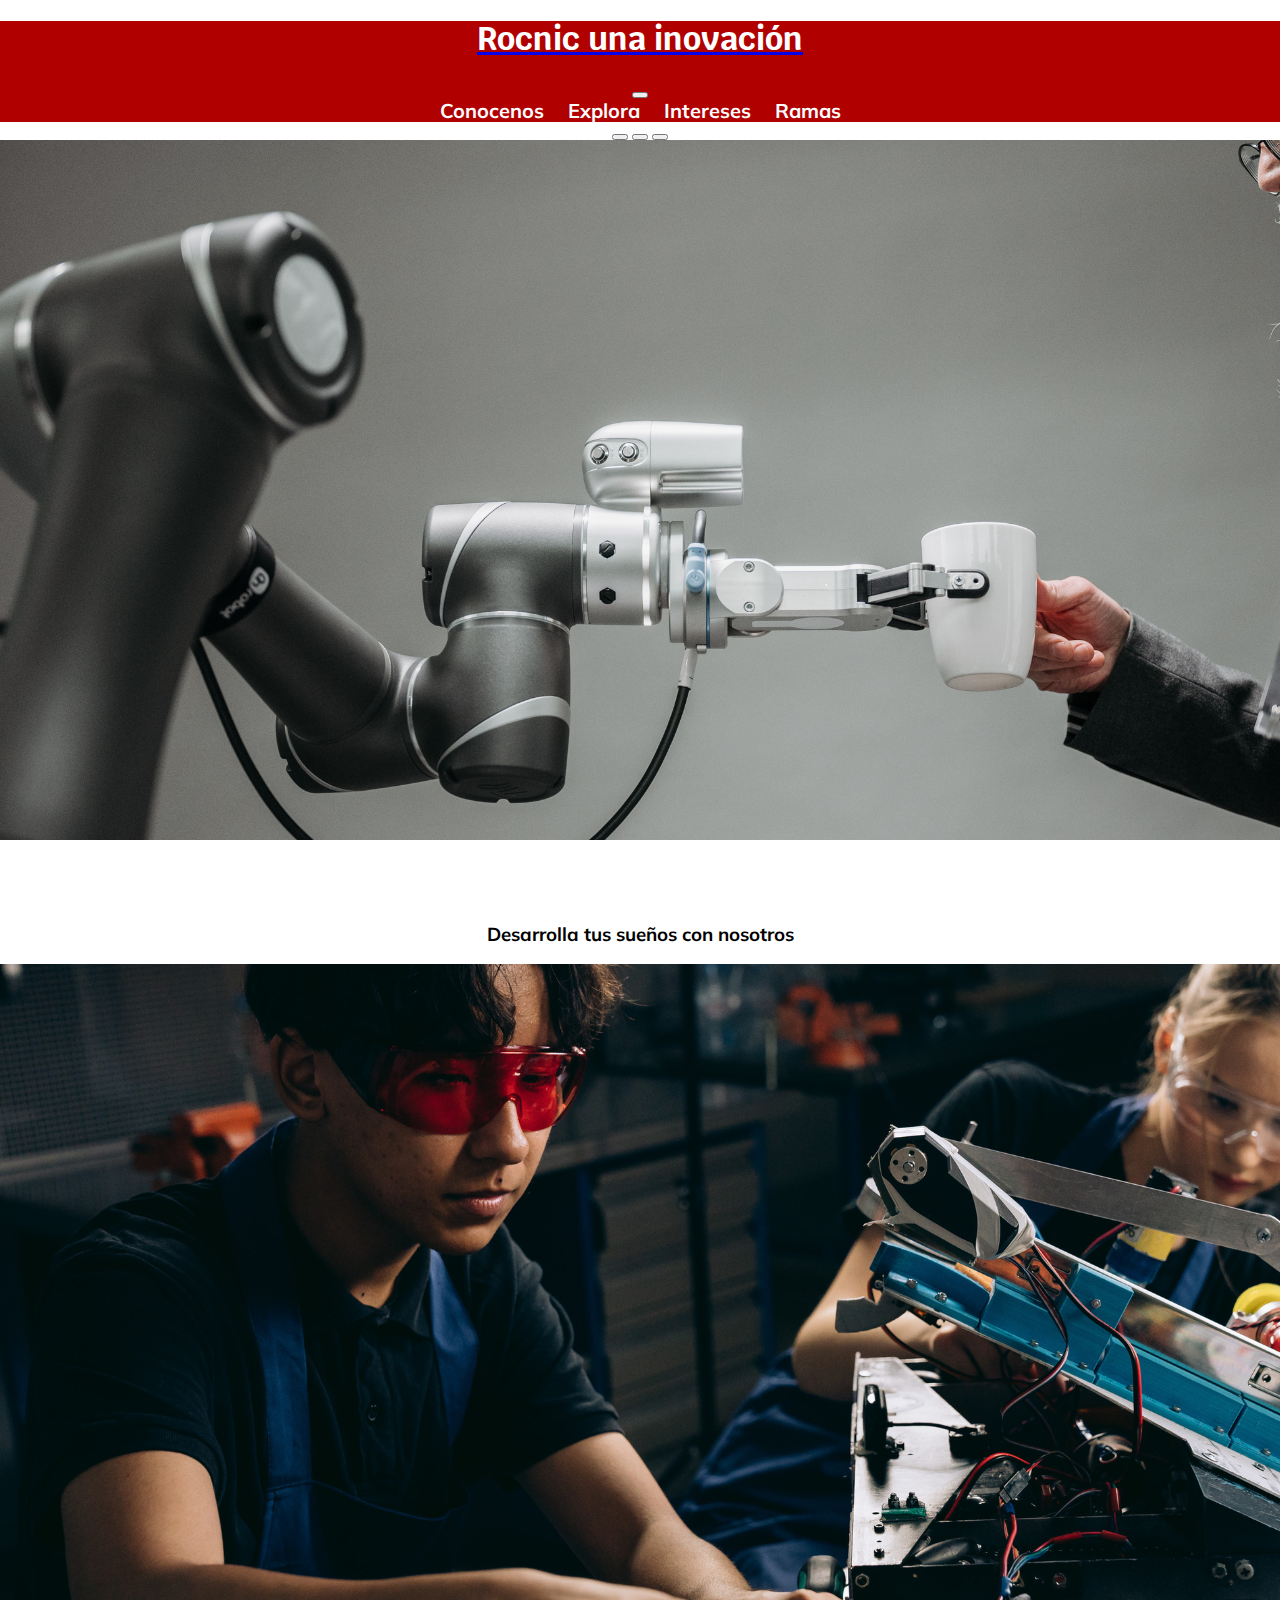
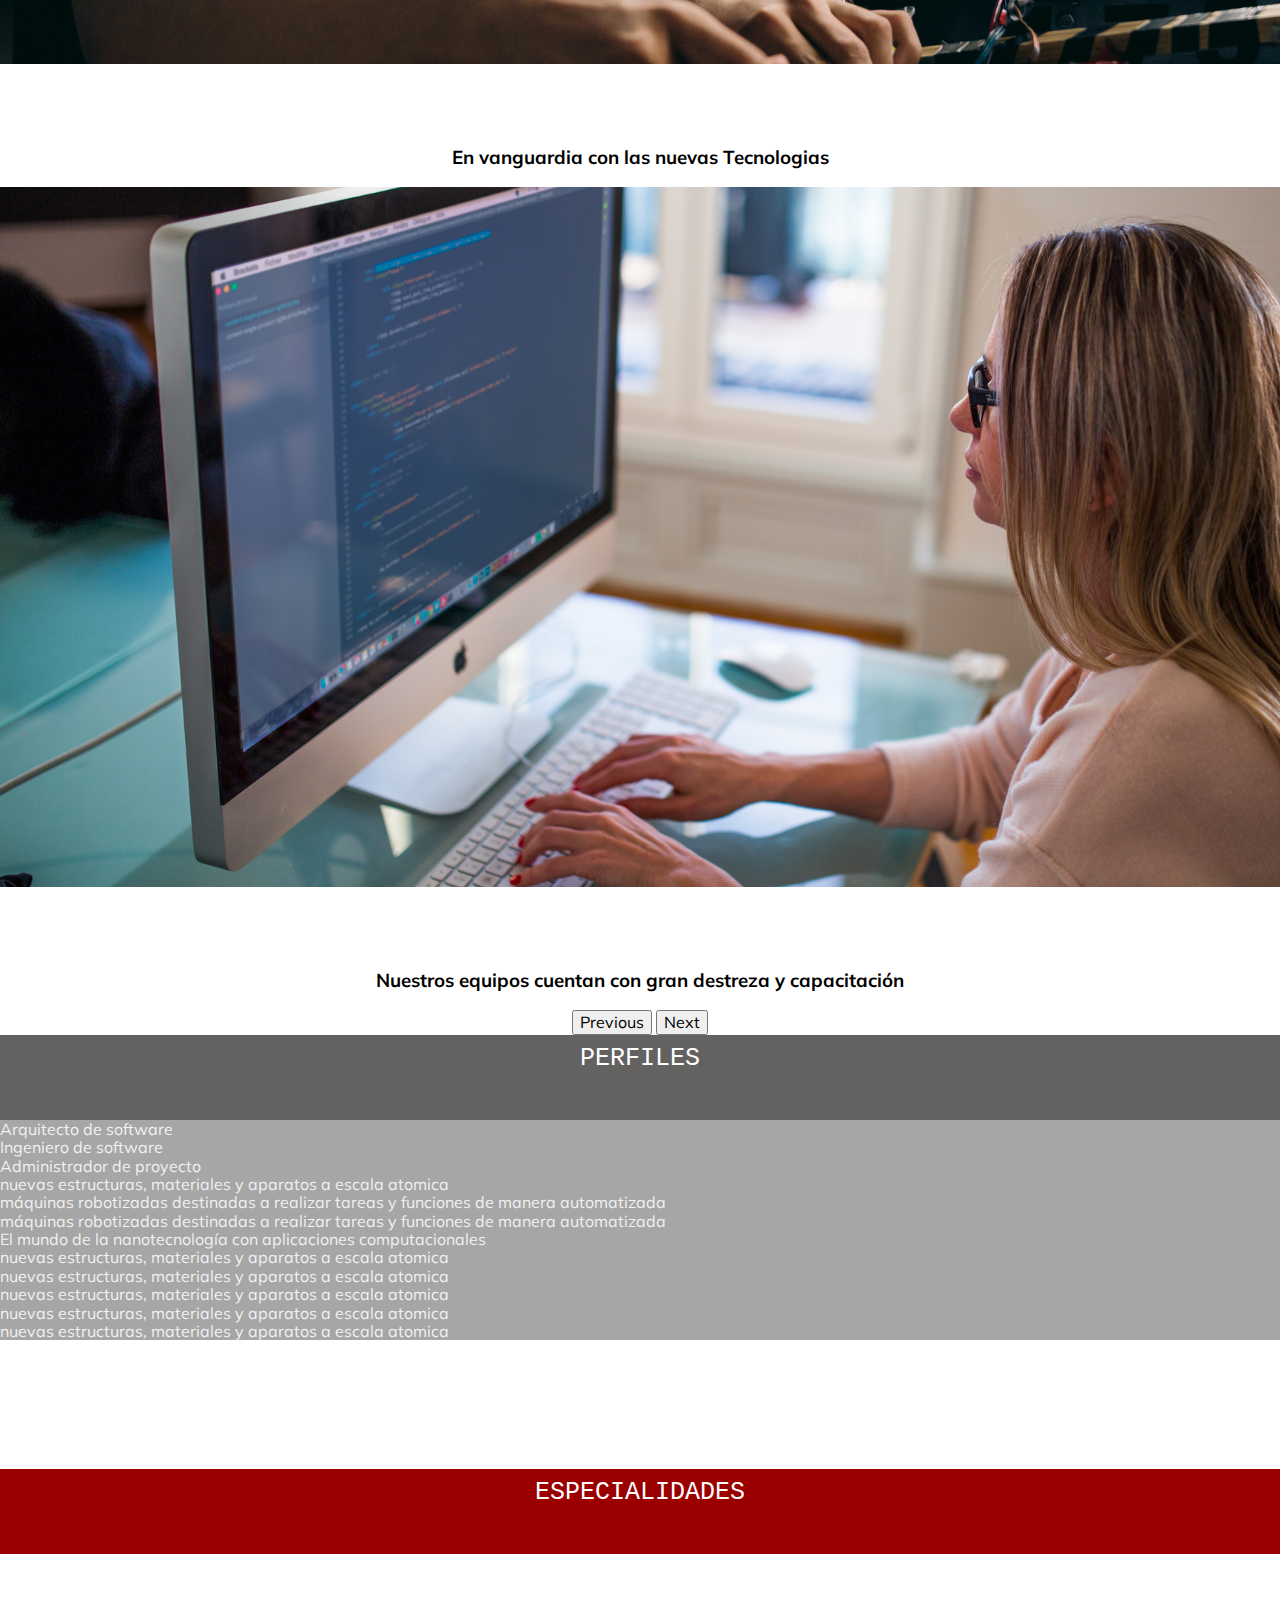
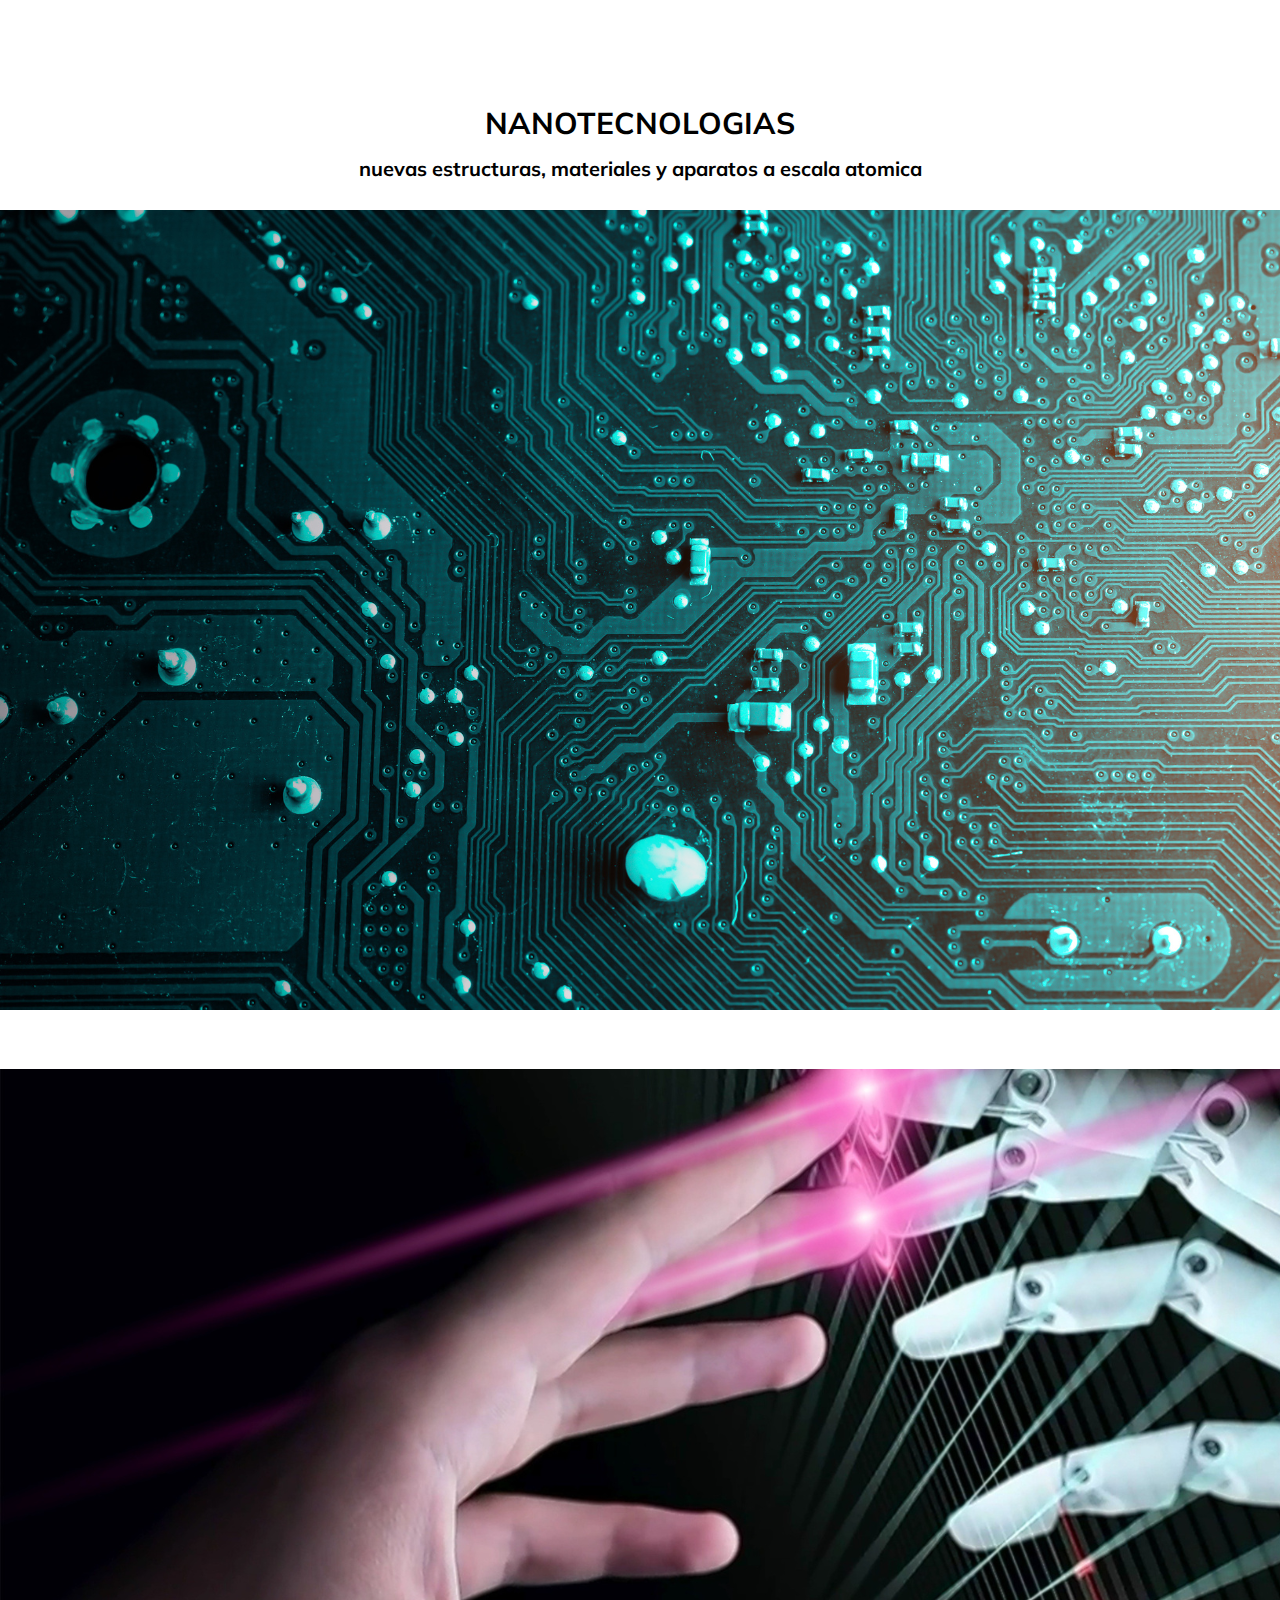
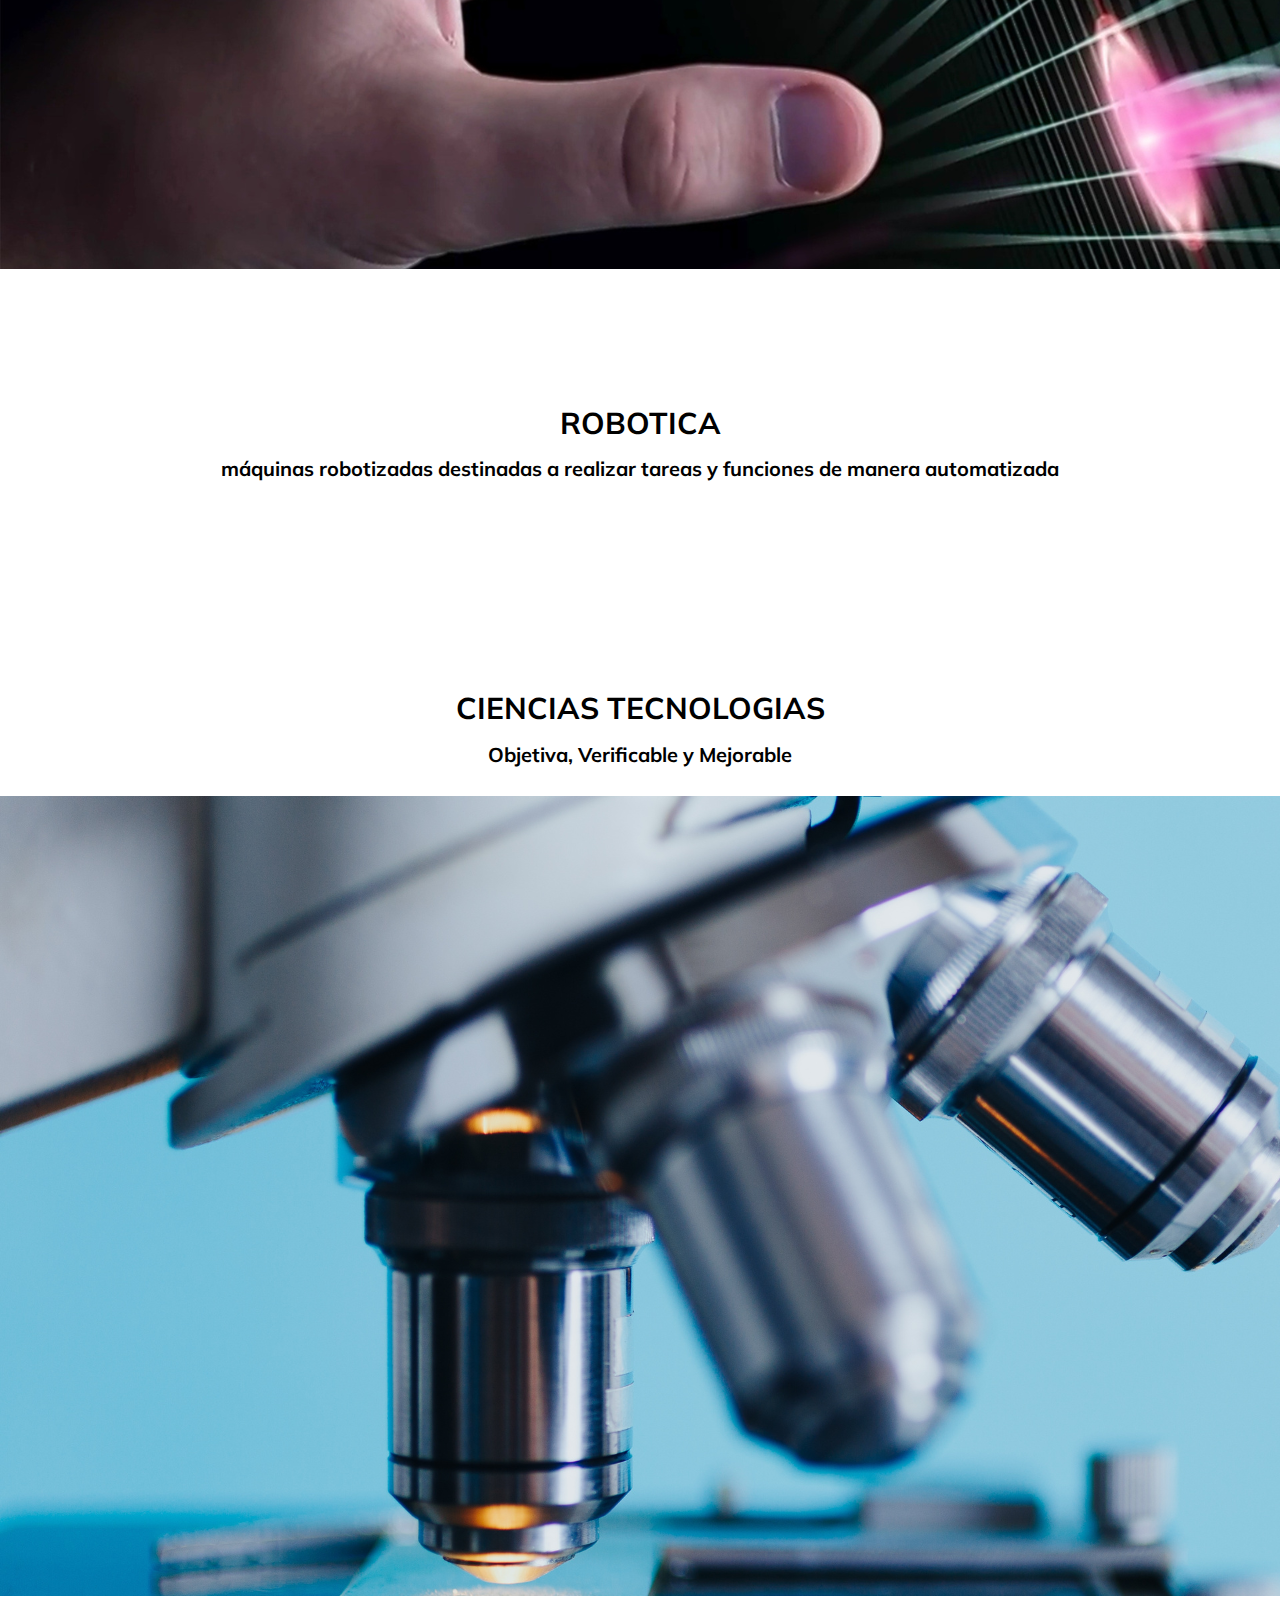
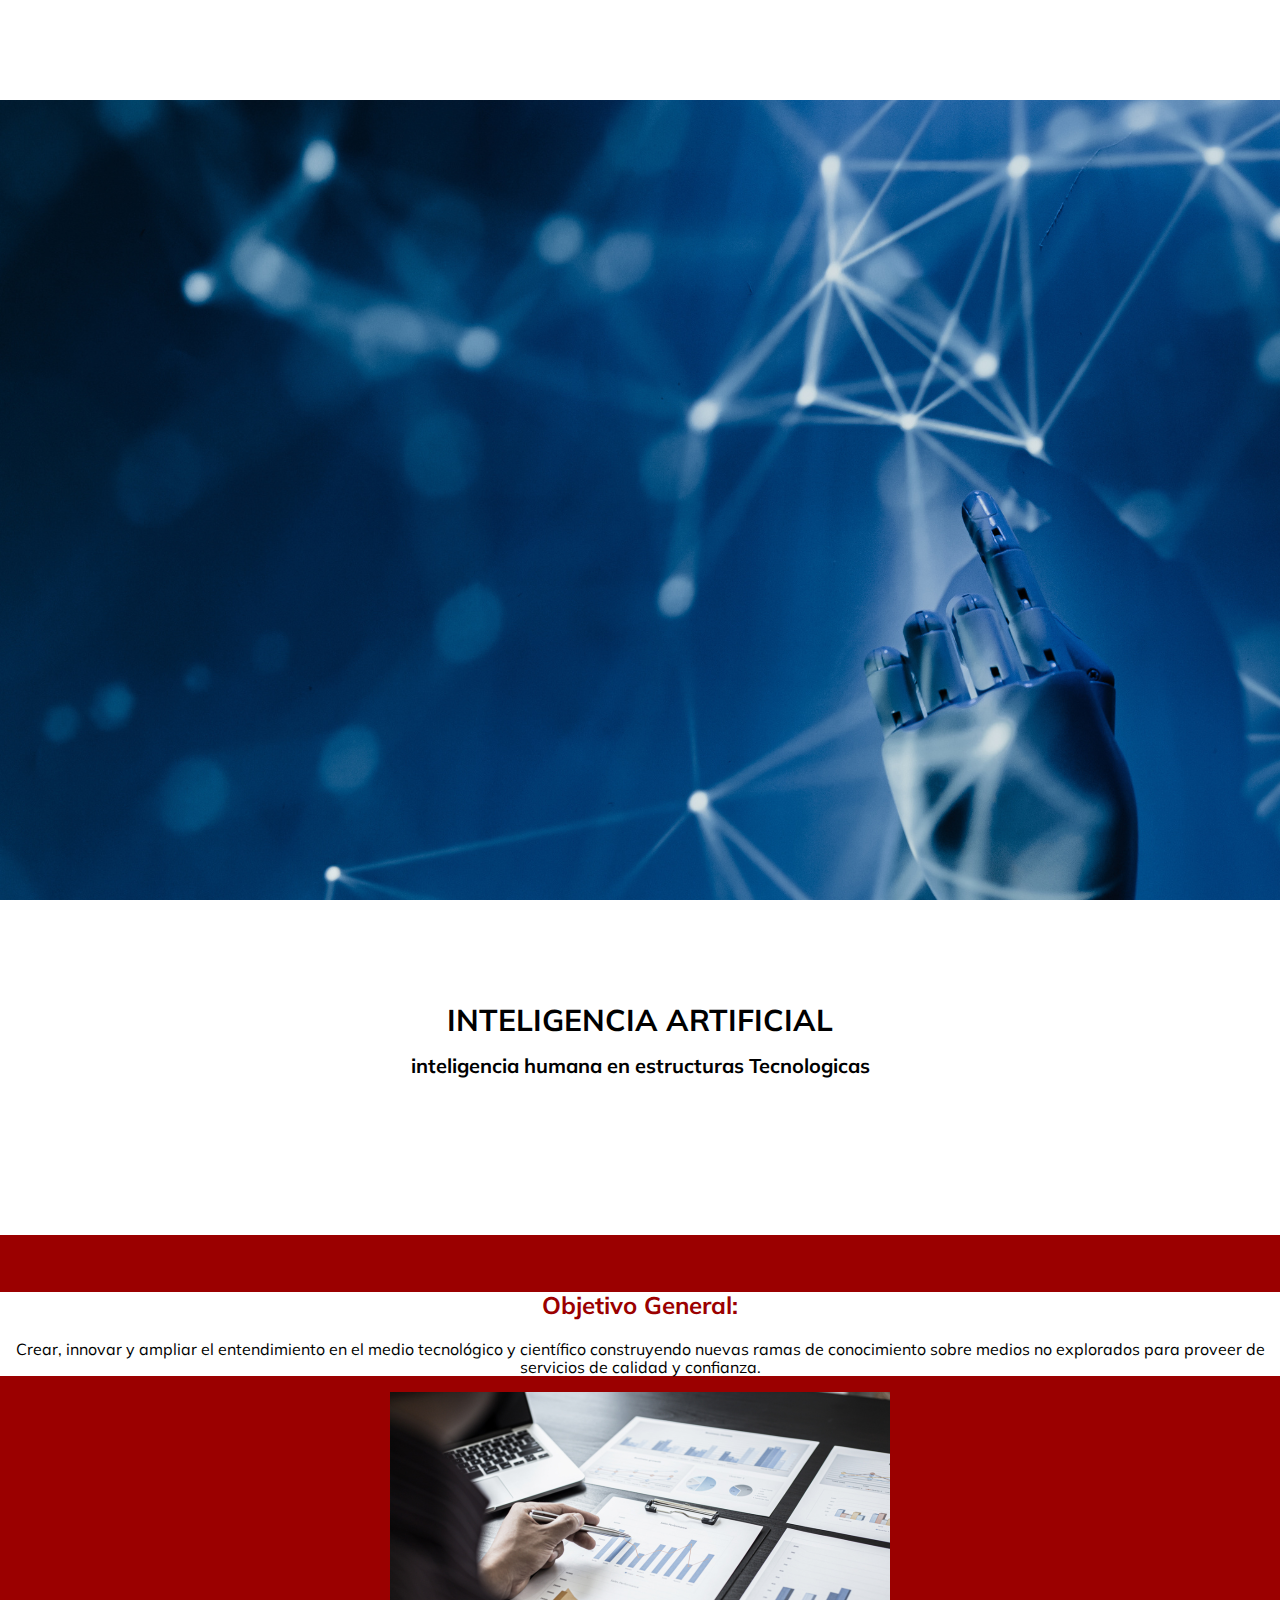
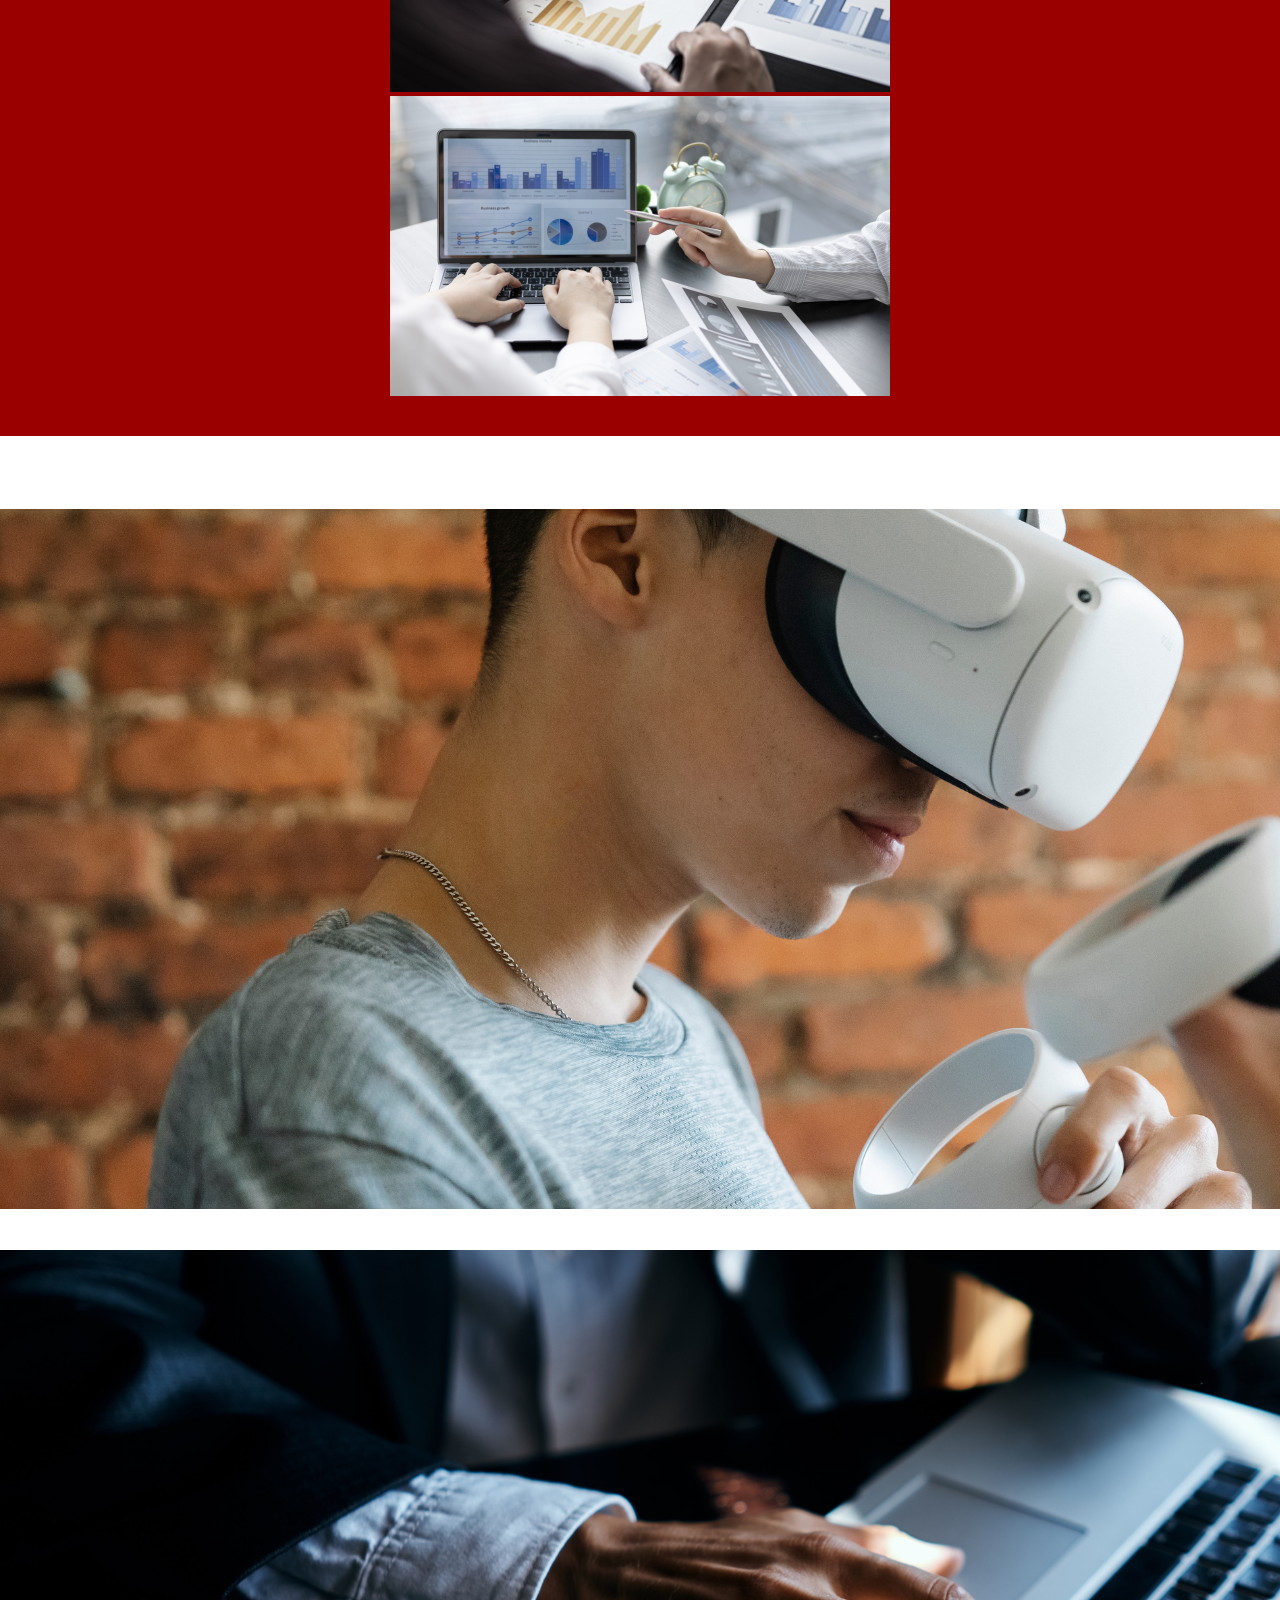
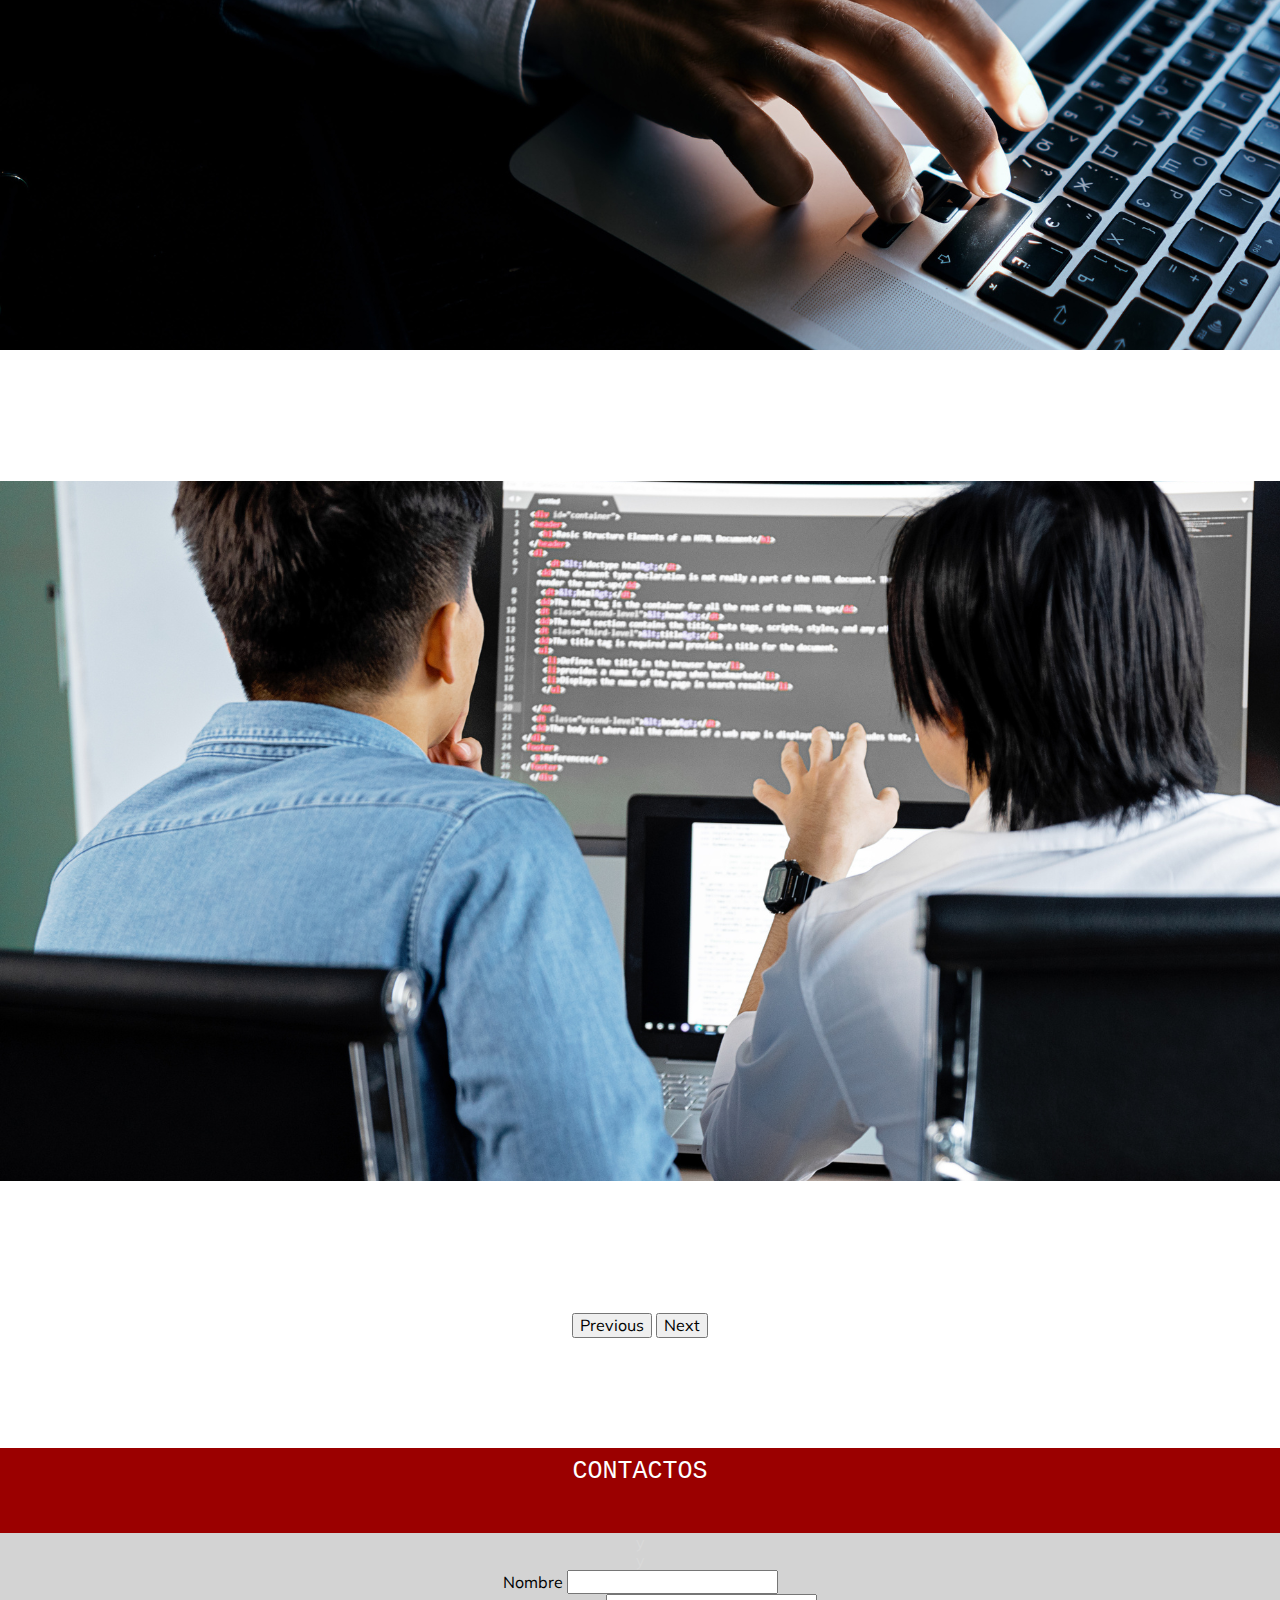
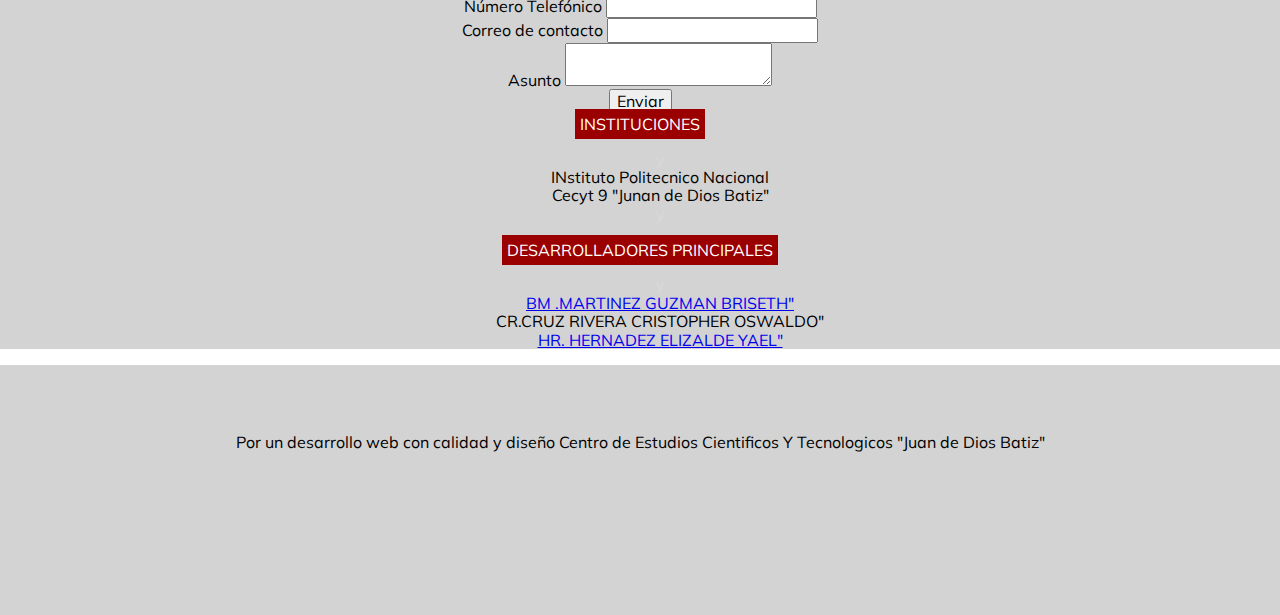
==== commit a49b39c1: "Second Verion-Piedad" ====
--- a/index.html
+++ b/index.html
@@ -30,6 +30,7 @@
 <body class="container-fluid " style="background-color: white;">
 
     <!--  <img src ="inicio.jpg"> -->
+  
 
     <div class="container-fluid EstiloInicio">
         <nav class="navbar navbar-expand-lg navbar-light bg-light">
@@ -242,190 +243,114 @@
         <br><br>
 
         <div class=" conteiner fluid card mb-3">
-            <div class="row g-0">
-                <div class="col-md-4">
-                    <div class="card bg-dark text-white">
-                        <img src="img/Nanotecnology.png" class="card-img" alt="...">
-                        <div class="card-img-overlay">
-                            <br>
-                            <br>
-                            <h1 class="card-title">NANOTECNOLOGIA</h1>
-                            <br>
-                            <br>
-                            <p class="card-text"> Maanipulación de la materia a una escala casi atómica para crear
-                                nuevas estructuras, materiales y aparatos</p>
-                            <p class="card-text">Last updated 3 mins ago</p>
-                        </div>
-                    </div>
-                </div>
-                <div class="col-md-8">
-
-
-                    <div class="card-body">
-                        <div class="card-group">
-                            <div class="card">
-                                <img src="img/CienciasT.png" class="card-img-top" alt="...">
-                                <div class="card-body">
-                                    <h5 class="card-title">Card title</h5>
-                                    <p class="card-text">This is a wider card with supporting text below as a natural
-                                        lead-in to additional content. This content is a little bit longer.</p>
-                                    <p class="card-text"><small class="text-muted">Last updated 3 mins ago</small></p>
-                                </div>
-                            </div>
-                            <div class="card">
-                                <img src="img/nano.png" class="card-img-top" alt="...">
-                                <div class="card-body">
-                                    <h5 class="card-title">Card title</h5>
-                                    <p class="card-text">This card has supporting text below as a natural lead-in to
-                                        additional content.</p>
-                                    <p class="card-text"><small class="text-muted">Last updated 3 mins ago</small></p>
-                                </div>
-                            </div>
-                            <div class="card">
-                                <img src="..." class="card-img-top" alt="...">
-                                <div class="card-body">
-                                    <h5 class="card-title">Card title</h5>
-                                    <p class="card-text">This is a wider card with supporting text below as a natural
-                                        lead-in to additional content. This card has even longer content than the first
-                                        to show that equal height action.</p>
-                                    <p class="card-text"><small class="text-muted">Last updated 3 mins ago</small></p>
-                                </div>
-                            </div>
-                        </div>
-                    </div>
-
-
-
-                </div>
-            </div>
+            
         </div>
 
         <br><br>
         <br><br>
         <br>
-
-
-        <div class=" conteiner fluid card mb-3">
-            <div class="row g-0">
-                <div class="col-md-4">
-                    <div class="card bg-dark text-white">
-                        <img src="img/ROBOT.png" class="card-img" alt="...">
-                        <div class="card-img-overlay">
-                            <h5 class="card-title">ROBOTICA</h5>
-                            <p class="card-text">This is a wider card with supporting text below as a natural lead-in to
-                                additional content. This content is a little bit longer.</p>
-                            <p class="card-text">Last updated 3 mins ago</p>
-                        </div>
-                    </div>
-                </div>
-                <div class="col-md-8">
-                    <div class="card-body">
-                        <div class="row row-cols-1 row-cols-md-2 g-4">
-                            <div class="col">
-                                <div class="card">
-                                    <img src="img/cienciasR.png" class="card-img-top  img-fluid" alt="...">
-                                    <div class="card-body">
-                                        <h5 class="card-title">Card title</h5>
-                                        <p class="card-text">This is a longer card with supporting text below as a
-                                            natural lead-in to additional content. This content is a little bit longer.
-                                        </p>
-                                    </div>
-                                </div>
-                            </div>
-                            <div class="col">
-                                <div class="card">
-                                    <img src="img/robot2.png" class="card-img-top" alt="...">
-                                    <div class="card-body">
-                                        <h5 class="card-title">Card title</h5>
-                                        <p class="card-text">This is a longer card with supporting text below as a
-                                            natural lead-in to additional content. This content is a little bit longer.
-                                        </p>
-                                    </div>
-                                </div>
-                            </div>
-                        </div>
-                    </div>
-                </div>
-            </div>
+        <div>
+            <div class="row">
+              <div class="col centrado ">
+                ESPECIALIDADES
+              </div>
+              <div class="col">
+              </div>
+            </div>
+        
+          <div class="cuadros" style="color: white;">y</div>
+          <div class="container-fluid" style="background-color: white;">
+        
+            <div class="row">
+              <div class="col" style="color: black; font-size:30px;">
+                <div class="cuadros">y</div>
+                <div class="cuadros">y</div>
+                <div class="cuadros">y</div>
+               <h3 style="font-size:30px;">NANOTECNOLOGIAS<span>
+                <h2 style="font-size:20px;">
+                  nuevas estructuras, materiales y aparatos  a escala atomica
+                </h2>
+              </span></h3> 
+              </div>
+              <div class="col">
+                <img src="img/nano.png" class="img-fluid">
+              </div>
+            </div>
+            <div class="row predeterminado">
+            </div>
+            <div class="cuadros">y</div>
+            <div class="cuadros">y</div>
+            <div class="row">
+              <div class="col">
+                <div class="cuadros">y</div>
+                <img src="img/cienciasR.png" class="img-fluid">
+              </div>
+              <div class="col" style="color: black; font-size:30px;">
+                <div class="cuadros">y</div>
+                <div class="cuadros">y</div>
+                <div class="cuadros">y</div>
+                 <h3 style=" font-size:30px;">ROBOTICA<span>
+                  <h2 style="font-size:20px;">
+                    máquinas robotizadas destinadas a realizar tareas y funciones de manera automatizada
+                  </h2>
+                </span></h3>  
+              </div>
+            </div>
+        
+            <div class="row predeterminado">
+                <br>
+                <br>
+            </div>
+            <div class="cuadros" style="color: white;">y</div>
+            <div class="cuadros" style="color: white;">y</div>
+            <div class="row">
+              <div class="col" style="color: black; font-size:30px;">
+                <div class="cuadros" style="color: white;">y</div>
+                <div class="cuadros" style="color: white;">y</div>
+                <h3 style="font-size:30px;">
+                  CIENCIAS TECNOLOGIAS <span>
+                    <h2 style="font-size:20px;">
+                      Objetiva, Verificable y Mejorable
+                    </h2>
+                  </span>
+                </h3>
+                
+              </div>
+              <div class="col">
+                <img src="img/CienciasT.png" class="img-fluid">
+              </div>
+            </div>
+            <div class="row predeterminado">
+                <br>
+                <br>
+            </div>
+            <div class="cuadros">y</div>
+            <div class="cuadros">y</div>
+            <div class="row">
+              <div class="col">
+                <div class="cuadros">y</div>
+                <img src="img/ia.png" class="img-fluid">
+              </div>
+              <div class="col" style="color: black; font-size:30px;">
+                <div class="cuadros">y</div>
+                <div class="cuadros">y</div>
+                <h3 style="font-size:30px;">INTELIGENCIA ARTIFICIAL<span>
+                  <h2 style="font-size:20px;">
+                    inteligencia humana en estructuras Tecnologicas
+                  </h2>
+                </span>  </h3> 
+              </div>
+            </div>
+        
+            <div class="row predeterminado">
+            </div>
+          </div>
+
         </div>
 
         <br><br>
         <br><br>
         <br>
-
-        <div class=" conteiner fluid card mb-3">
-            <div class="row g-0">
-                <div class="col-md-4">
-                    <div class="card bg-dark text-white">
-                        <img src="img/INTELIGENCIAA.png" class="card-img" alt="...">
-                        <div class="card-img-overlay">
-                            <h5 class="card-title">INTELIGENCIA<br>ARTIFICIAL</h5>
-                            <p class="card-text">This is a wider card with supporting text below as a natural lead-in to
-                                additional content. This content is a little bit longer.</p>
-                            <p class="card-text">Last updated 3 mins ago</p>
-                        </div>
-                    </div>
-                </div>
-                <div class="col-md-8">
-                    <div class="card-body">
-                        <div class="card">
-                            <img src="..." class="card-img-top" alt="...">
-                            <div class="card-body">
-                                <h5 class="card-title">Card title</h5>
-                                <p class="card-text">This is a wider card with supporting text below as a natural
-                                    lead-in to additional content. This content is a little bit longer.</p>
-                                <p class="card-text"><small class="text-muted">Last updated 3 mins ago</small></p>
-                            </div>
-                        </div>
-                        <div class="card">
-                            <img src="..." class="card-img-top" alt="...">
-                            <div class="card-body">
-                                <h5 class="card-title">Card title</h5>
-                                <p class="card-text">This card has supporting text below as a natural lead-in to
-                                    additional content.</p>
-                                <p class="card-text"><small class="text-muted">Last updated 3 mins ago</small></p>
-                            </div>
-                        </div>
-                    </div>
-                </div>
-            </div>
-        </div>
-
-        <br><br>
-        <br><br>
-        <br>
-
-        <div class=" conteiner fluid card mb-3">
-            <div class="row g-0">
-                <div class="col-md-4">
-                    <div class="card bg-dark text-white">
-                        <img src="img/CIENCIASTEC.png" class="card-img" alt="...">
-                        <div class="card-img-overlay">
-                            <h5 class="card-title">CIENCIAS TECNOLOGICAS</h5>
-                            <p class="card-text">This is a wider card with supporting text below as a natural lead-in to
-                                additional content. This content is a little bit longer.</p>
-                            <p class="card-text">Last updated 3 mins ago</p>
-                        </div>
-                    </div>
-                </div>
-                <div class="col-md-8">
-                    <div class="card-body">
-                        <div class="card">
-                            <img src="..." class="card-img-top" alt="...">
-                            <div class="card-body">
-                                <h5 class="card-title">Card title</h5>
-                                <p class="card-text">This is a wider card with supporting text below as a natural
-                                    lead-in to additional content. This content is a little bit longer.</p>
-                                <p class="card-text"><small class="text-muted">Last updated 3 mins ago</small></p>
-                            </div>
-                        </div>
-                    </div>
-                </div>
-            </div>
-        </div>
-
-
-
         <br><br>
 
         <!-- 
@@ -435,23 +360,61 @@
 
         <section>
             <div class="conteiner" style="background-color: #9B0000;">
-
                 <div class="row">
 
                     <div class="col">
-                        <div class="card bg-dark text-white">
-                            <img src="img/INTELIGENCIAA.png" class="card-img" alt="...">
-                            <div class="card-img-overlay">
-                                <h5 class="card-title">Card title</h5>
-                                <p class="card-text">This is a wider card with supporting text below as a natural
-                                    lead-in to additional content. This content is a little bit longer.</p>
-                                <p class="card-text">Last updated 3 mins ago</p>
-                            </div>
-                        </div>
-                    </div>
-
-                    <div class="col">
-
+                        <div class="card  card-img-zoom" style="background-color: #9B0000;">
+                            <div class="container">
+                                <div class="row">
+                                  <div class="col-md-11 mx-auto">
+                                    <br>
+                                    <br>
+                                    <div class="card border-0 shadow-sm" style="background-color: white; color: #9B0000;">
+                                      <div class="card-body text-center">
+                                    
+                                        <h2 class="card-title" style="font-size: 24px;">Objetivo General:</h2>
+                                        <p class="card-text" style="color: black; font-size: 16px;">Crear, innovar y ampliar el entendimiento en el medio tecnológico y científico construyendo nuevas ramas de conocimiento sobre medios no explorados para proveer de servicios de calidad y confianza.</p>
+                                      </div>
+                                    </div>
+                                  </div>
+                                </div>
+                              
+                                <div class="row mt-5">
+                                  <div class="col-md-6">
+                                    <div class="card border-0 shadow-sm">
+                                      <img src="Carru1.png" class="card-img-top" alt="Imagen 1" style="cursor: pointer;">
+                                    </div>
+                                  </div>
+                                  <div class="col-md-6">
+                                    <div class="card border-0 shadow-sm">
+                                      <img src="Carru2.png" class="card-img-top" alt="Imagen 2" style="cursor: pointer;">
+                                    </div>
+                                  </div>
+                                  
+                                </div>
+                              
+                              
+                              <script>
+                                // Agregar animación al hacer clic en las imágenes
+                                let images = document.querySelectorAll('.card-img-top');
+                                images.forEach(image => {
+                                  image.addEventListener('click', function() {
+                                    image.classList.toggle('zoom');
+                                  });
+                                });
+                              </script>
+                              
+                              <style>
+                                .zoom {
+                                  transform: scale(1.1);
+                                  transition: all 0.3s ease;
+                                }
+                              </style>
+                              
+                              
+                          </div>
+                          <br>
+                          <br>
                     </div>
                 </div>
             </div>
@@ -516,13 +479,9 @@
         <br><br>
 
         <section>
-            <div class="conteiner" style="background-color:#D9D9D9">
-                    hola
-            </div>
+           <br>
+           <br>
         </section>
-
-
-
         <br><br>
         <section>
             <div class="container-fluid" style="background-color: lightgray; color: black;">
@@ -628,6 +587,10 @@
         </div>
     
         </footer>
+
+
+
+        
 </body>
 
 </html>--- a/Css/styles.css
+++ b/Css/styles.css
@@ -43,5 +43,5 @@
 }
 
 h3{
-    color: white;
+    color: black;
 }--- a/Css/styles.css
+++ b/Css/styles.css
@@ -43,5 +43,5 @@
 }
 
 h3{
-    color: white;
+    color: black;
 }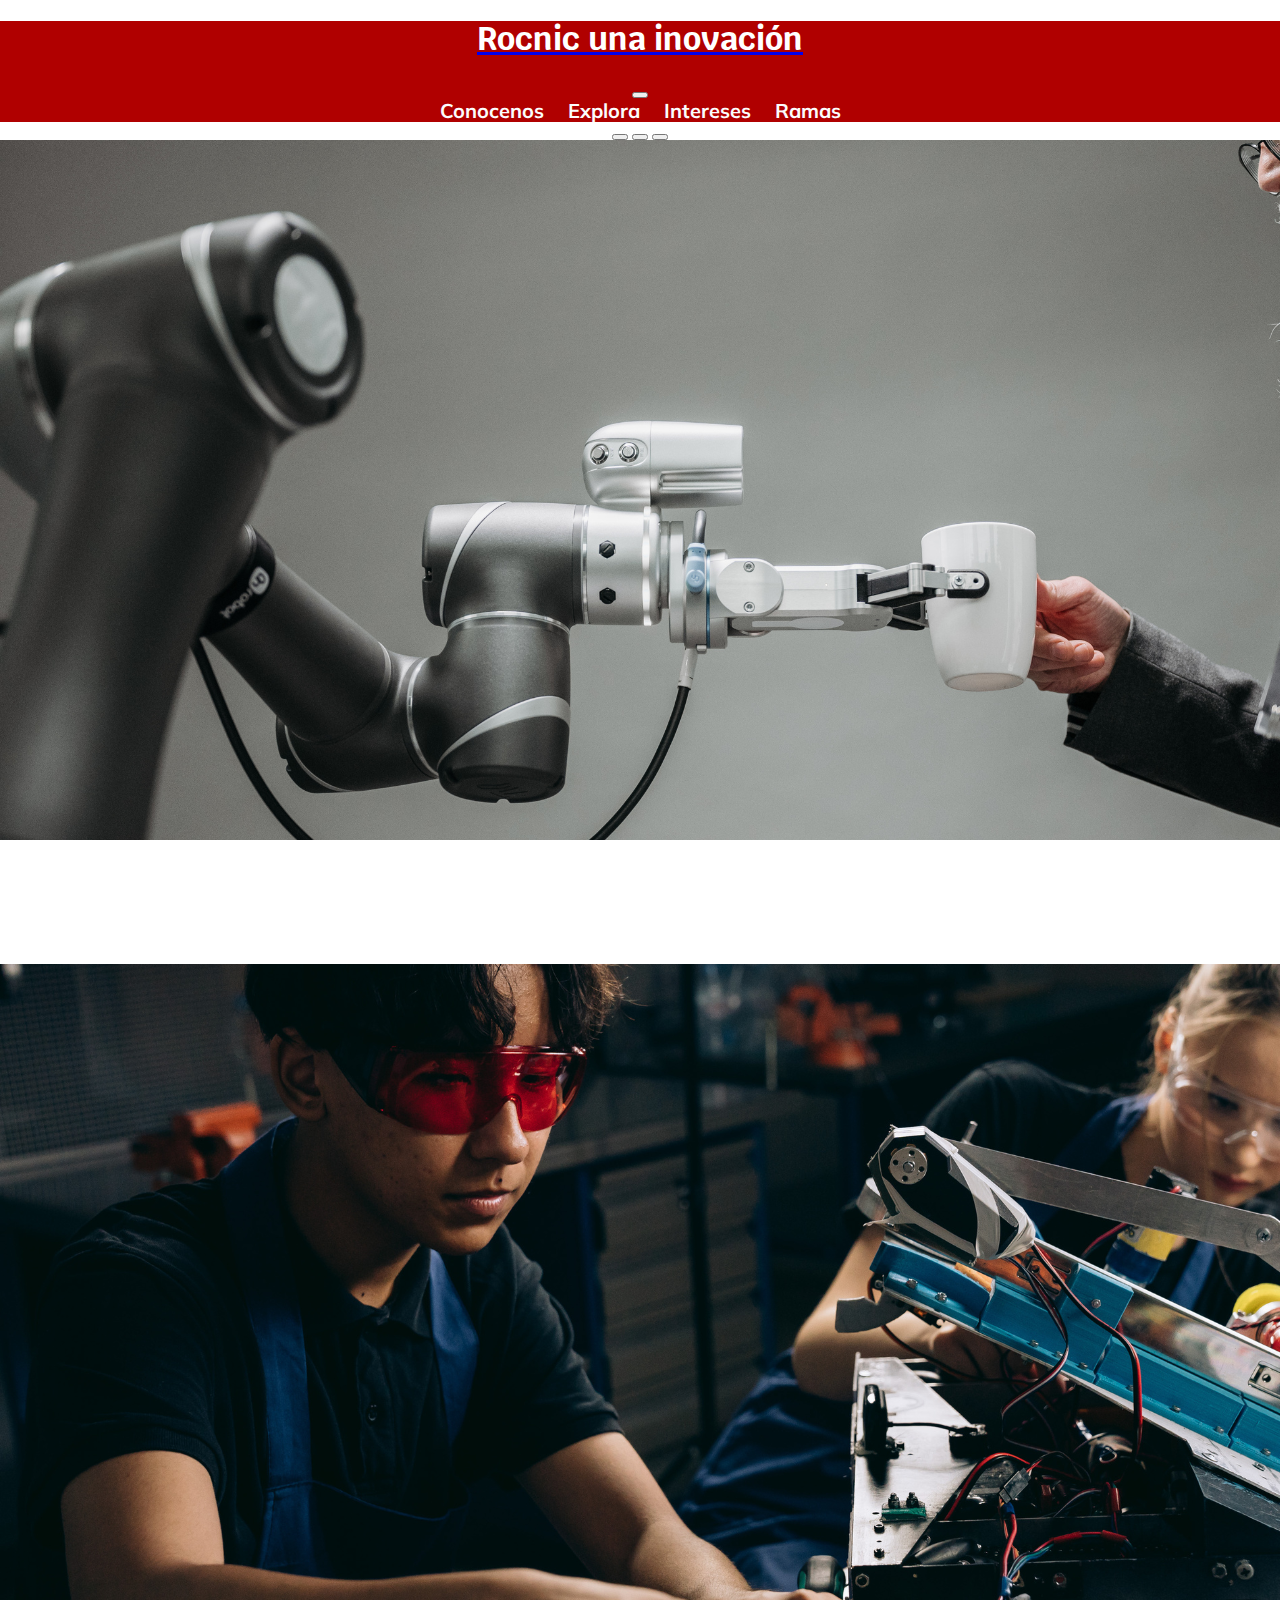
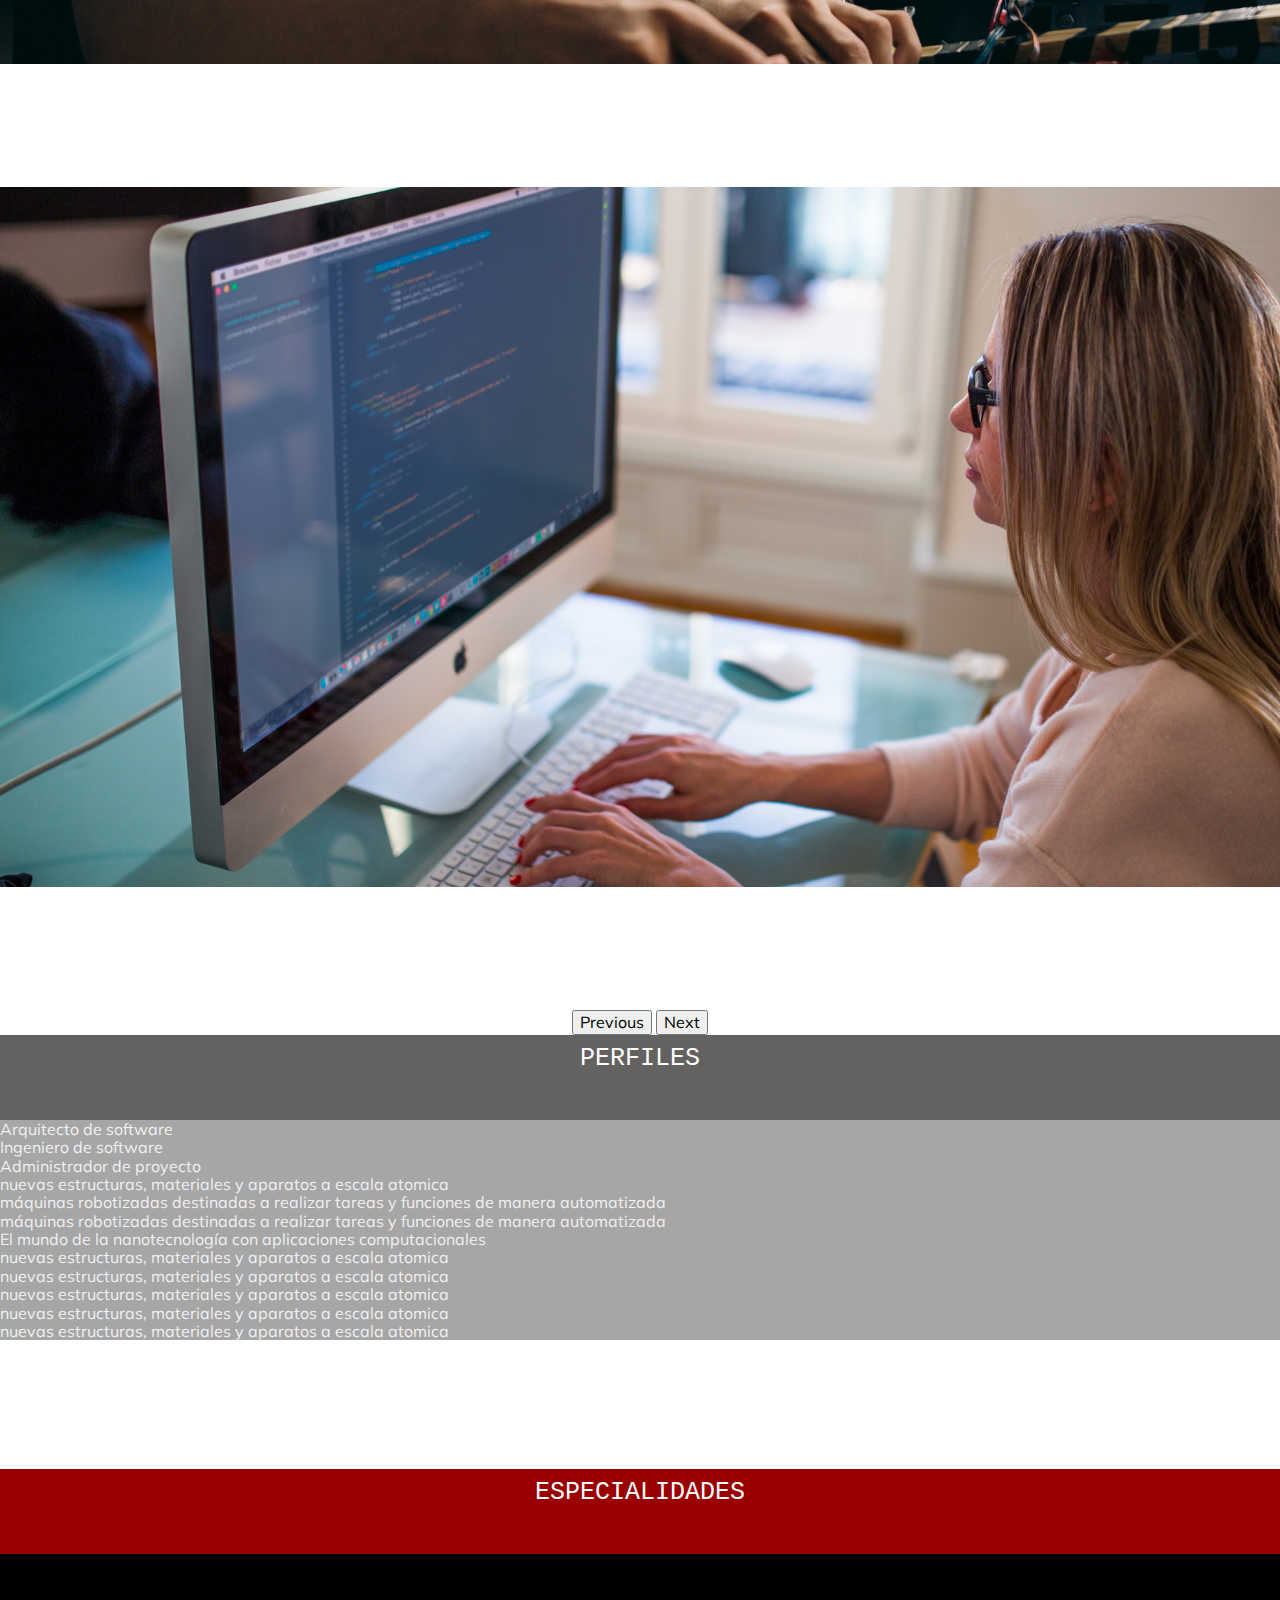
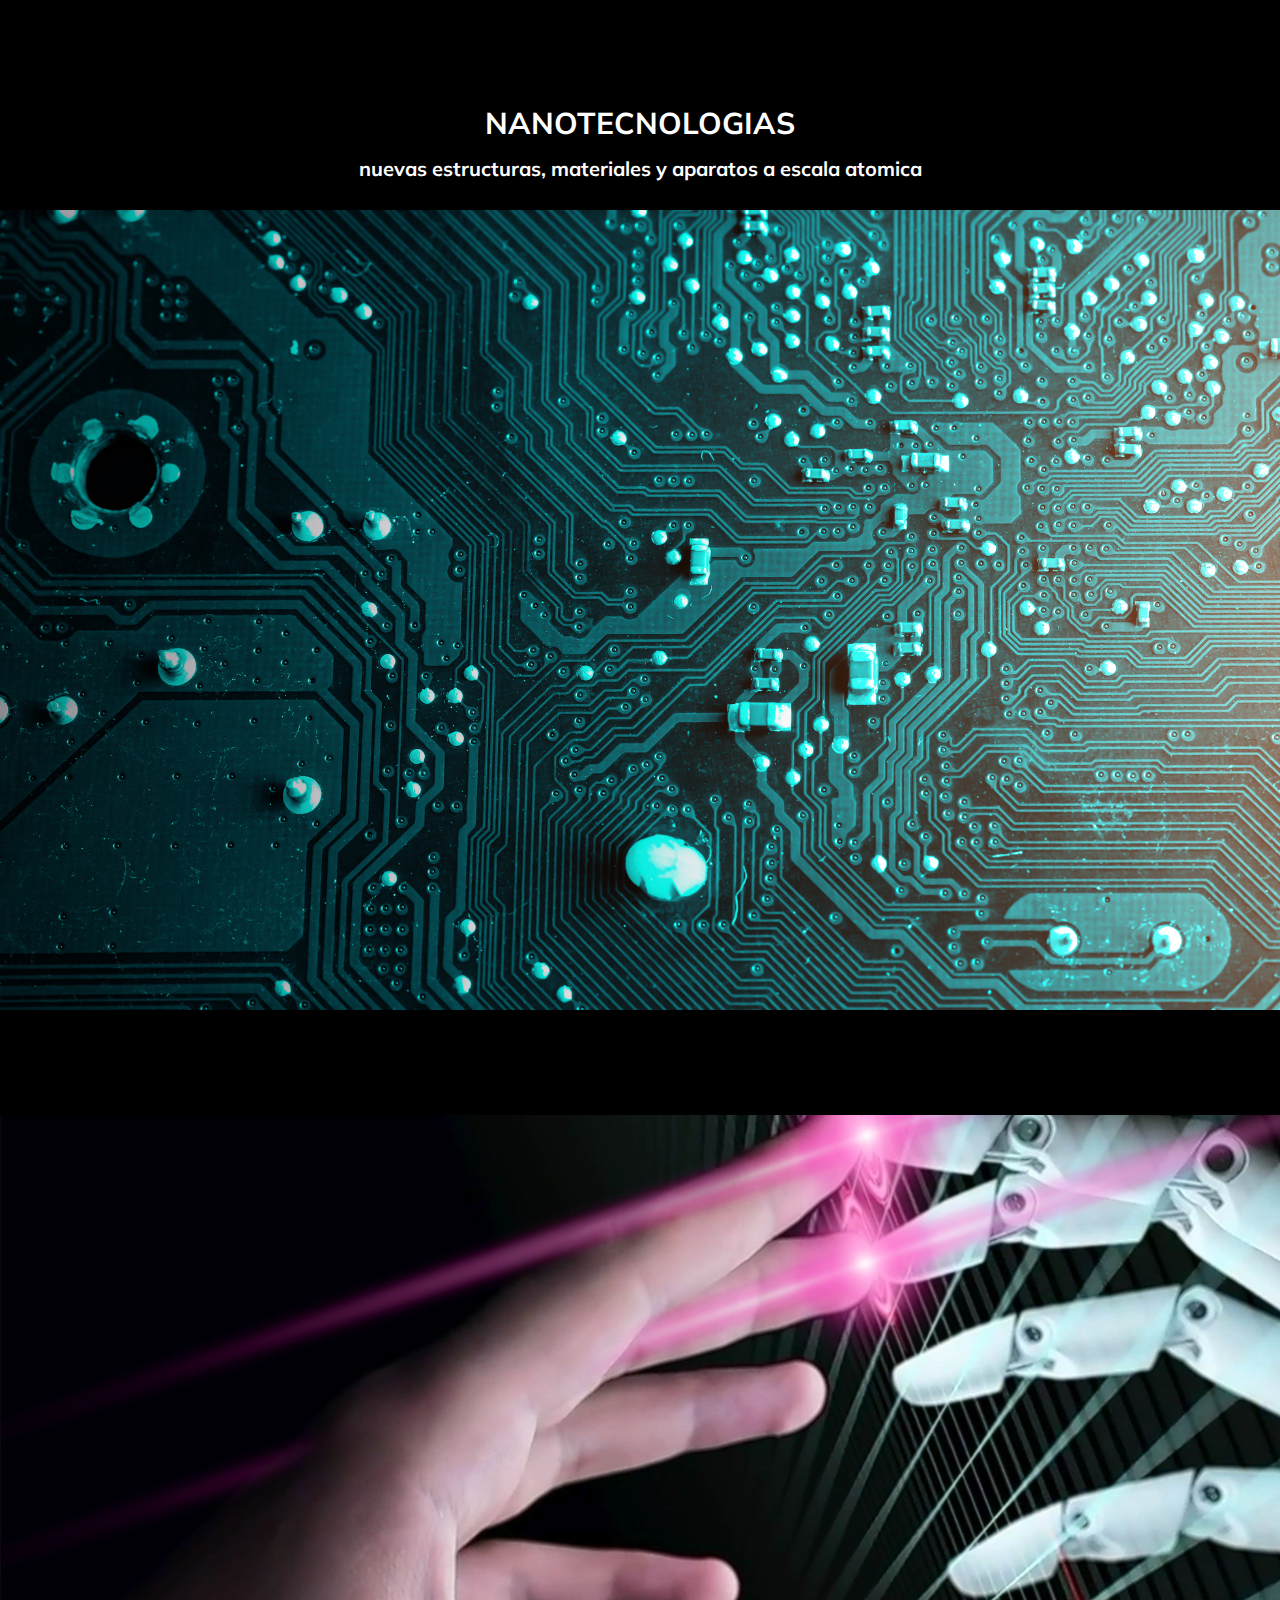
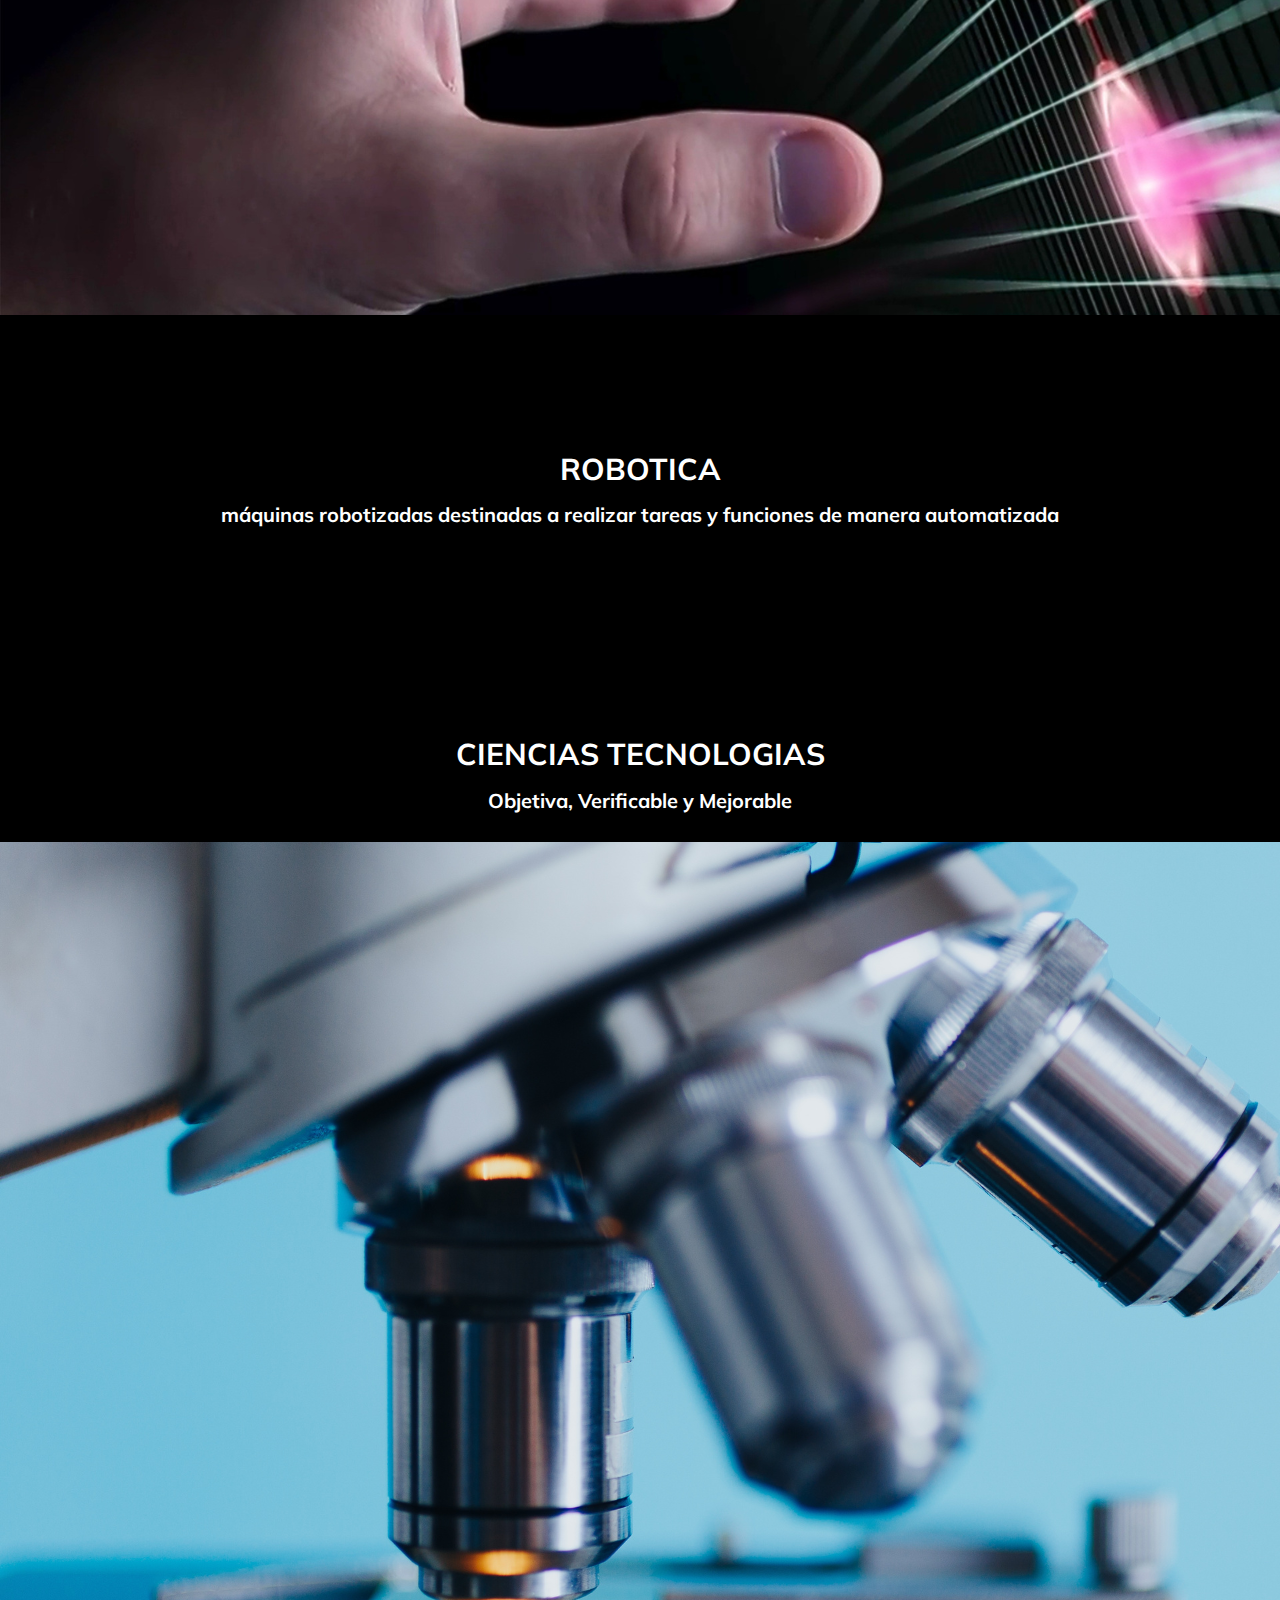
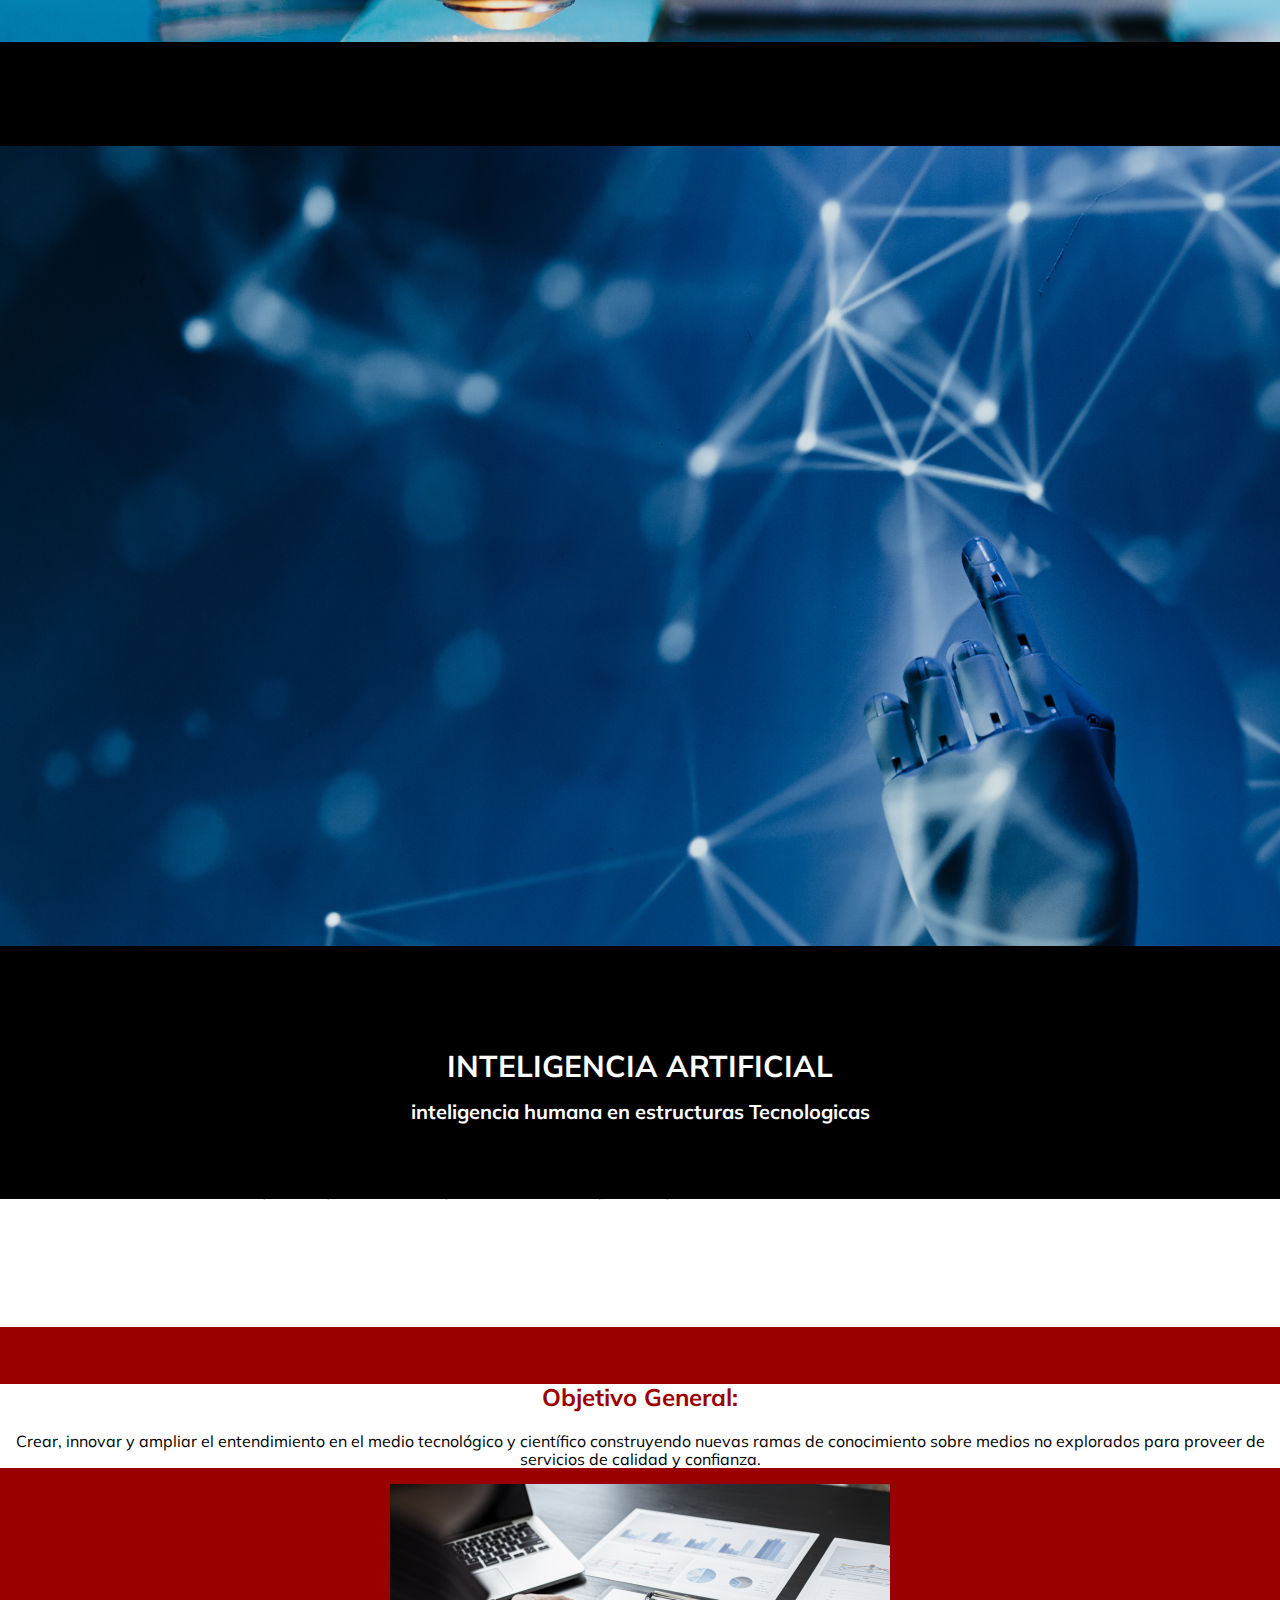
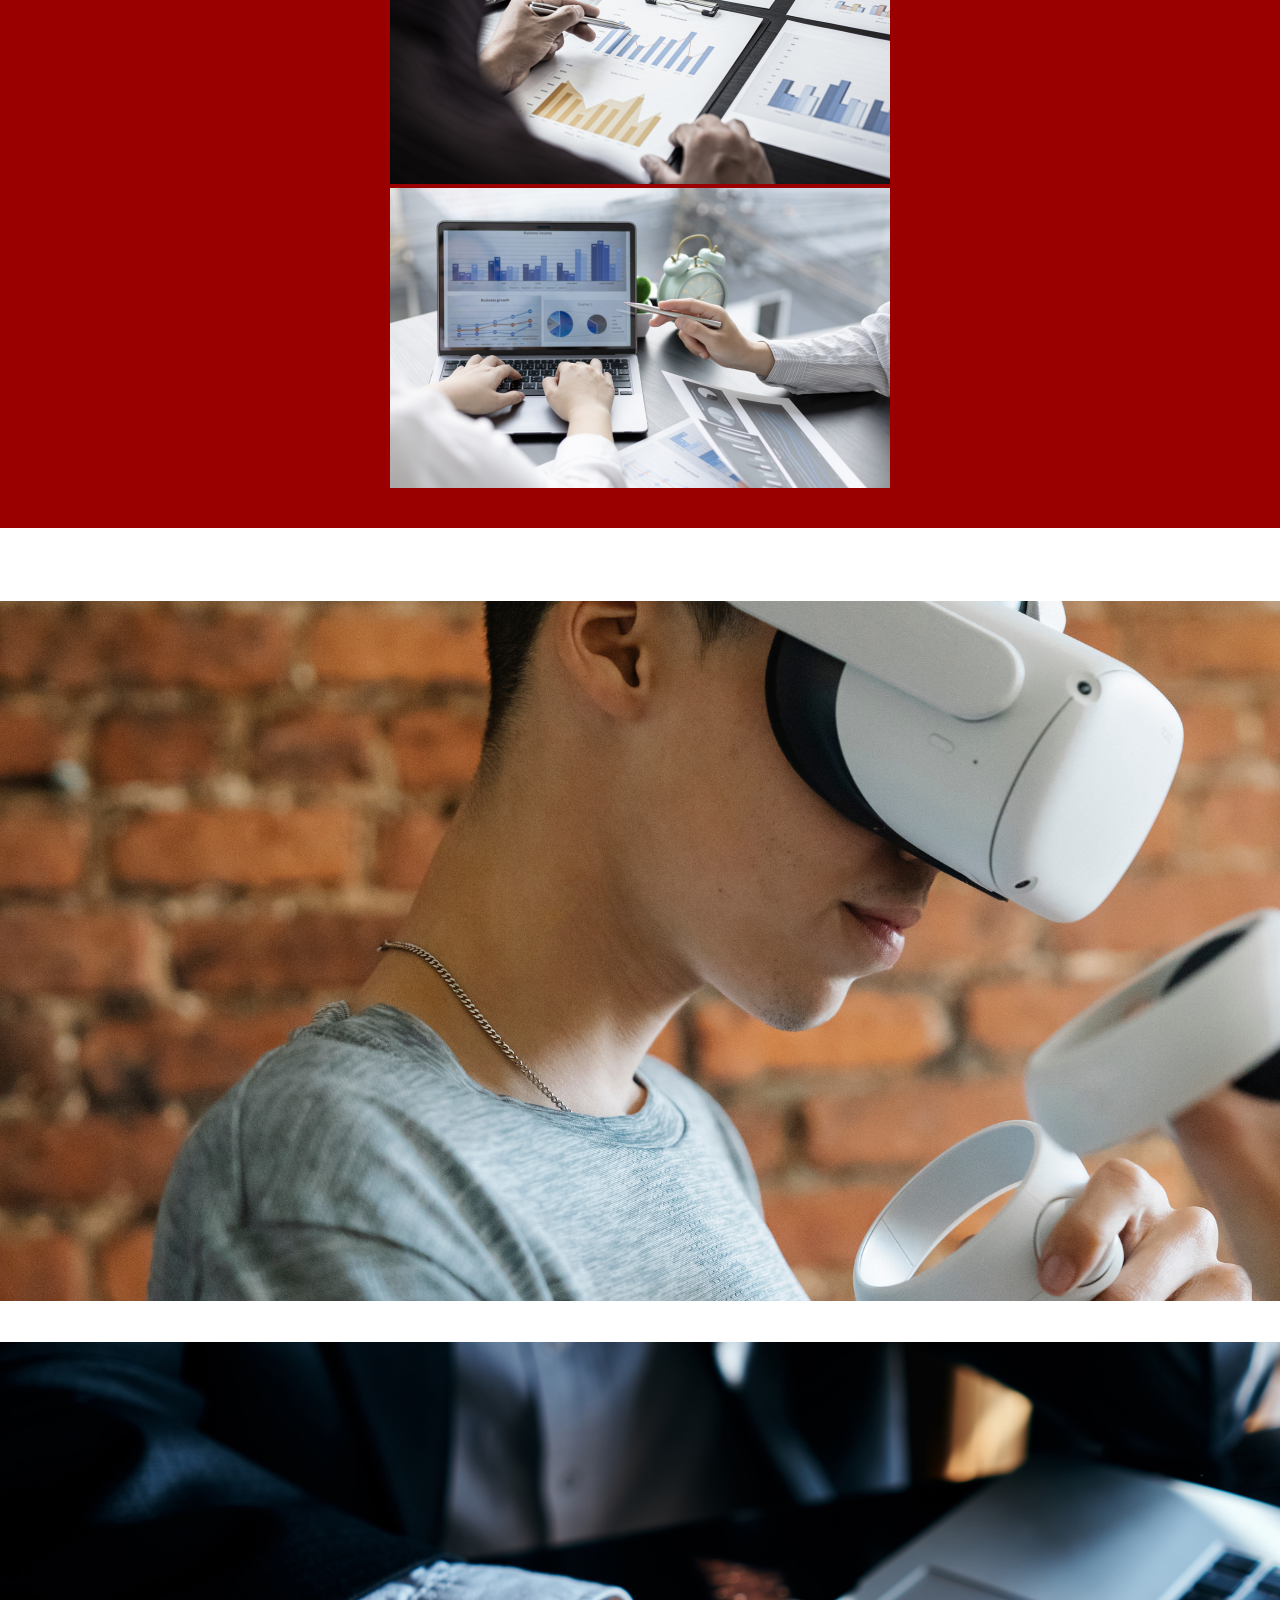
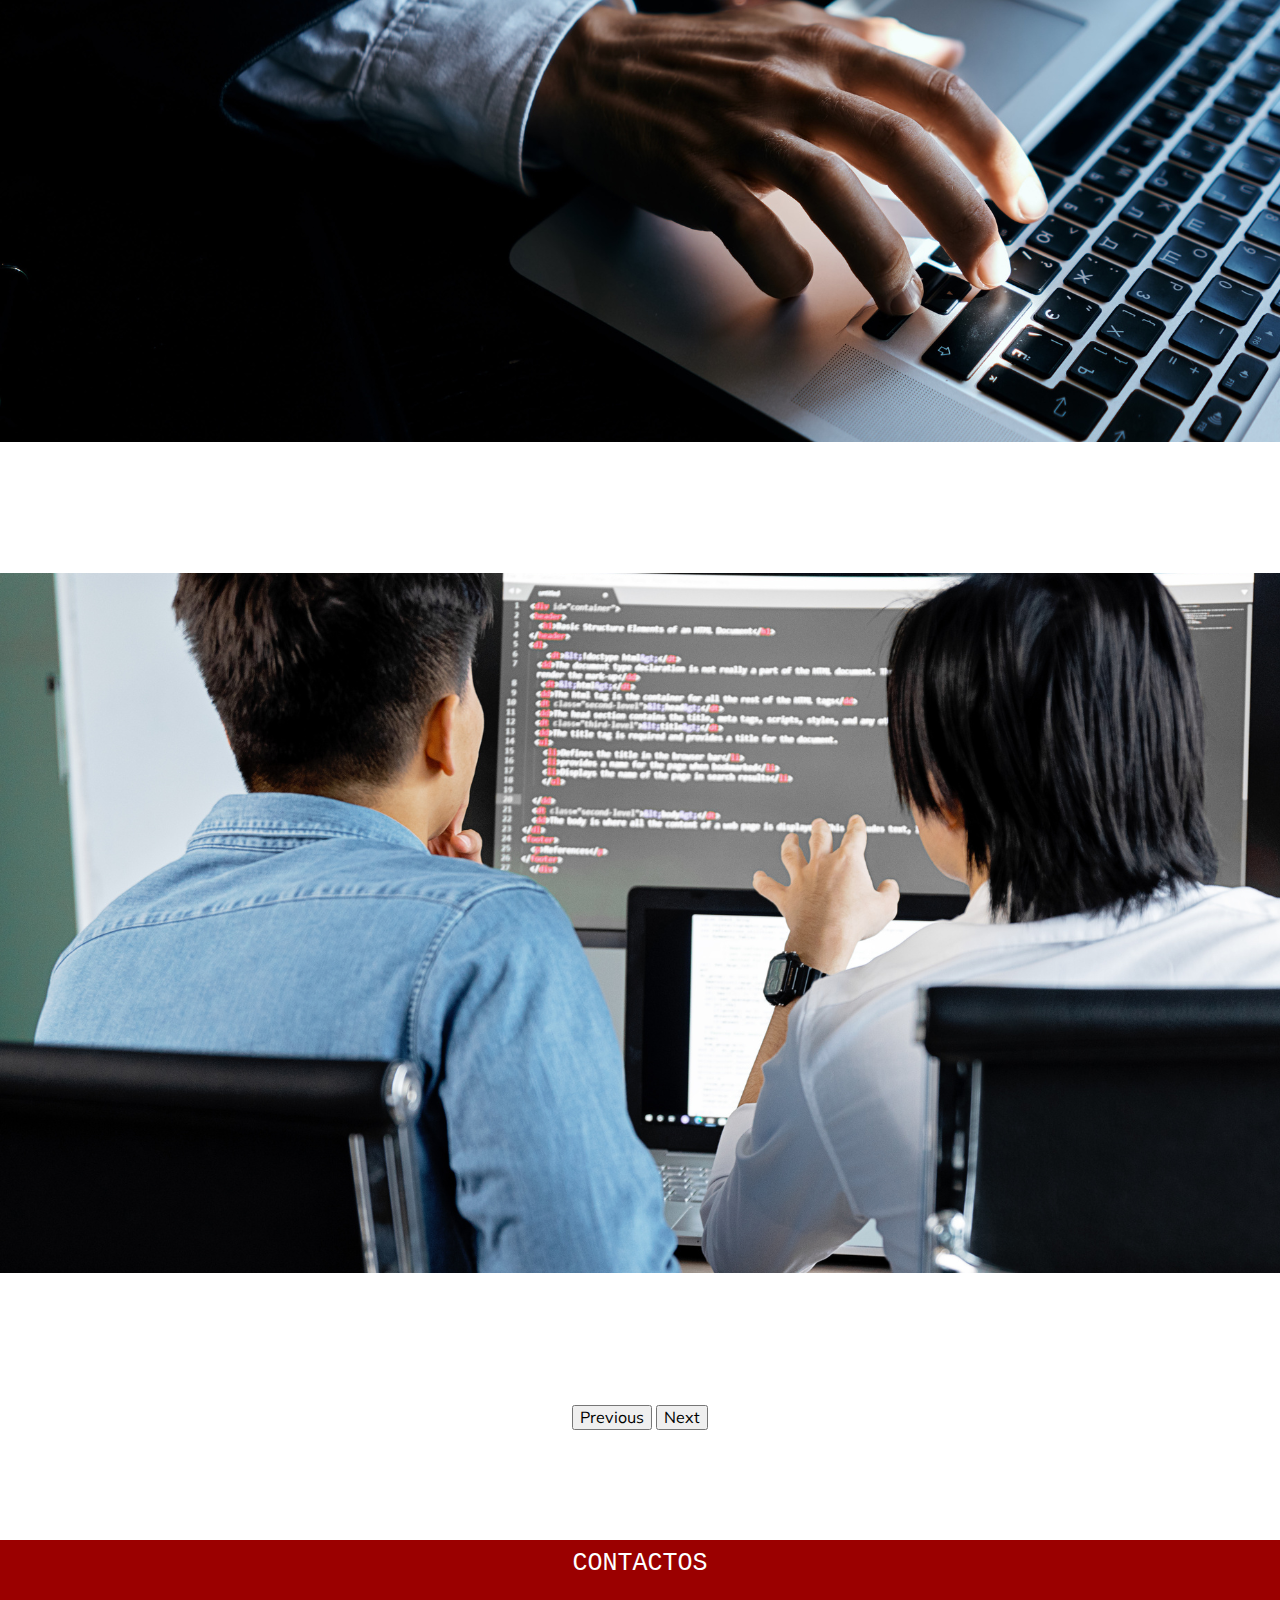
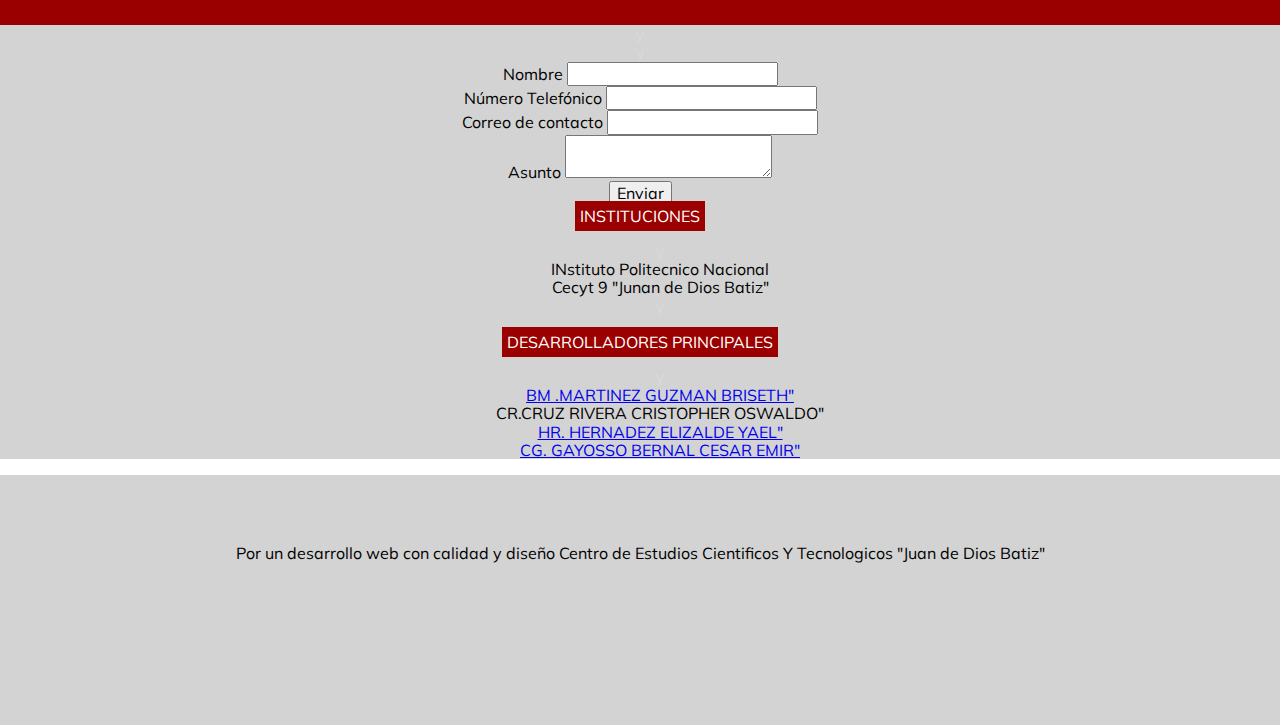
==== commit 7520f4b9: "Cambio Realizado" ====
--- a/index.html
+++ b/index.html
@@ -258,8 +258,8 @@
               </div>
             </div>
         
-          <div class="cuadros" style="color: white;">y</div>
-          <div class="container-fluid" style="background-color: white;">
+          <div class="cuadros" style="color: black;">y</div>
+          <div class="container-fluid" style="background-color: black;">
         
             <div class="row">
               <div class="col" style="color: black; font-size:30px;">
@@ -277,6 +277,8 @@
               </div>
             </div>
             <div class="row predeterminado">
+              Lorem ipsum, 
+              dolor sit amet consectetur adipisicing elit. Tempora ratione deleniti quae vitae quod natus necessitatibus minus. Sapiente voluptates porro rerum ipsam debitis. Sapiente ipsa molestias libero ad exercitationem ea?
             </div>
             <div class="cuadros">y</div>
             <div class="cuadros">y</div>
@@ -298,15 +300,15 @@
             </div>
         
             <div class="row predeterminado">
-                <br>
-                <br>
-            </div>
-            <div class="cuadros" style="color: white;">y</div>
-            <div class="cuadros" style="color: white;">y</div>
+              Lorem ipsum, 
+              dolor sit amet consectetur adipisicing elit. Tempora ratione deleniti quae vitae quod natus necessitatibus minus. Sapiente voluptates porro rerum ipsam debitis. Sapiente ipsa molestias libero ad exercitationem ea?
+            </div>
+            <div class="cuadros" style="color: black;">y</div>
+            <div class="cuadros" style="color: black;">y</div>
             <div class="row">
               <div class="col" style="color: black; font-size:30px;">
-                <div class="cuadros" style="color: white;">y</div>
-                <div class="cuadros" style="color: white;">y</div>
+                <div class="cuadros" style="color: black;">y</div>
+                <div class="cuadros" style="color: black;">y</div>
                 <h3 style="font-size:30px;">
                   CIENCIAS TECNOLOGIAS <span>
                     <h2 style="font-size:20px;">
@@ -321,8 +323,8 @@
               </div>
             </div>
             <div class="row predeterminado">
-                <br>
-                <br>
+              Lorem ipsum, 
+              dolor sit amet consectetur adipisicing elit. Tempora ratione deleniti quae vitae quod natus necessitatibus minus. Sapiente voluptates porro rerum ipsam debitis. Sapiente ipsa molestias libero ad exercitationem ea?
             </div>
             <div class="cuadros">y</div>
             <div class="cuadros">y</div>
@@ -343,14 +345,19 @@
             </div>
         
             <div class="row predeterminado">
+              Lorem ipsum, 
+              dolor sit amet consectetur adipisicing elit. Tempora ratione deleniti quae vitae quod natus necessitatibus minus. Sapiente voluptates porro rerum ipsam debitis. Sapiente ipsa molestias libero ad exercitationem ea?
             </div>
           </div>
-
         </div>
 
         <br><br>
         <br><br>
         <br>
+
+
+
+
         <br><br>
 
         <!-- 
@@ -557,13 +564,14 @@
                                                     style="background-color: lightgray; color: #D9D9D9;">y
                                                 </div>
                                                 <a class="navbar-brand" href="CV_Martinez.html" class="display-5">
-                                                   
                                                         <li>BM .MARTINEZ GUZMAN BRISETH"</li>
-                                                  
                                                 </a> 
                                                 <li>CR.CRUZ RIVERA CRISTOPHER OSWALDO"</li>
                                                 <a class="navbar-brand" href="CV_Yael.html" class="display-5">
                                                     <li>HR. HERNADEZ ELIZALDE YAEL"</li>
+                                                </a>
+                                                <a class="navbar-brand" href="CV_Yael.html" class="display-5">
+                                                    <li>CG. GAYOSSO BERNAL CESAR EMIR"</li>
                                                 </a>
                                             </ul>
                                         </label>
--- a/Css/styles.css
+++ b/Css/styles.css
@@ -43,5 +43,5 @@
 }
 
 h3{
-    color: black;
+    color: white;
 }--- a/Css/styles.css
+++ b/Css/styles.css
@@ -43,5 +43,5 @@
 }
 
 h3{
-    color: black;
+    color: white;
 }--- a/Css/estilosp.css
+++ b/Css/estilosp.css
@@ -42,14 +42,14 @@
 }
 
 .cuadros{
-    background-color: white; 
-    color: white;
+    background-color: black; 
+    color: black;
     text-align: center;
 }
 
 .cuadross{
     background-color: rgb(255, 255, 255); 
-    color: white;
+    color: black;
     text-align: center;
 	width: 100;
 	height: 40;
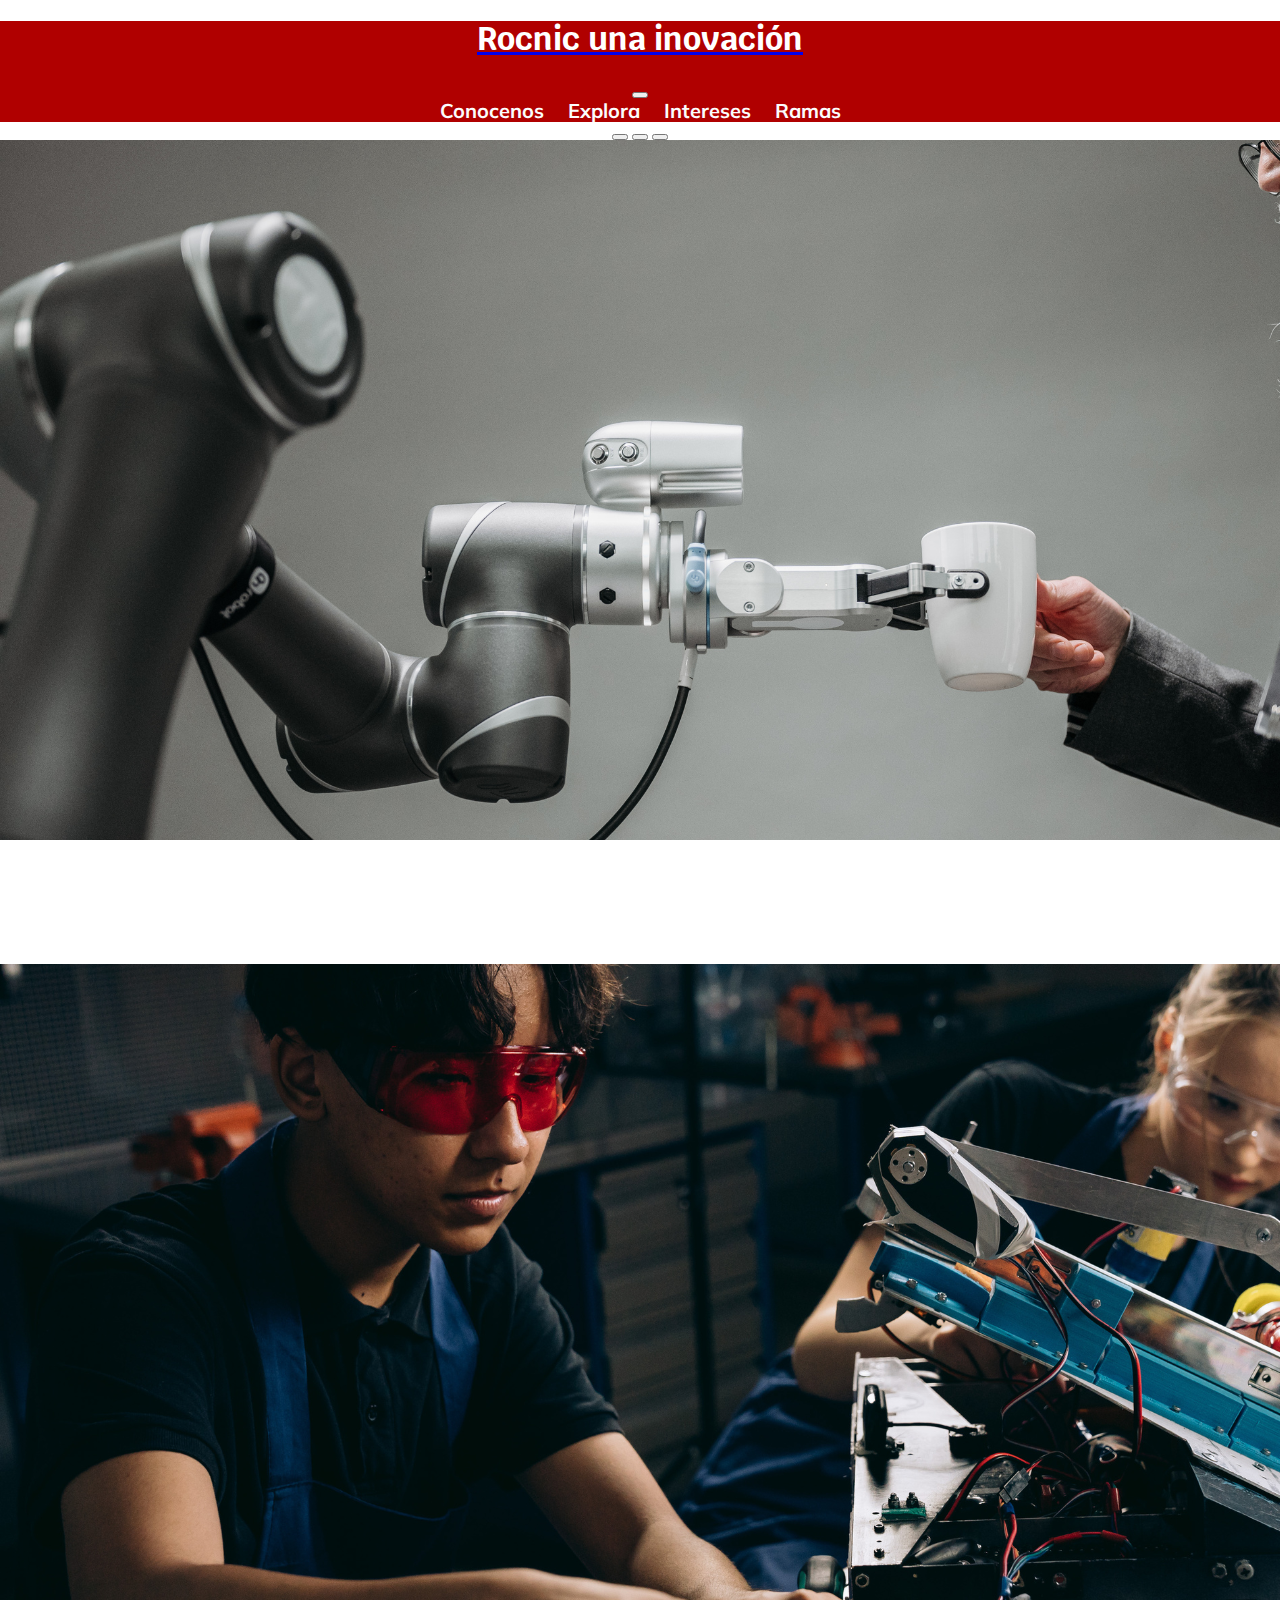
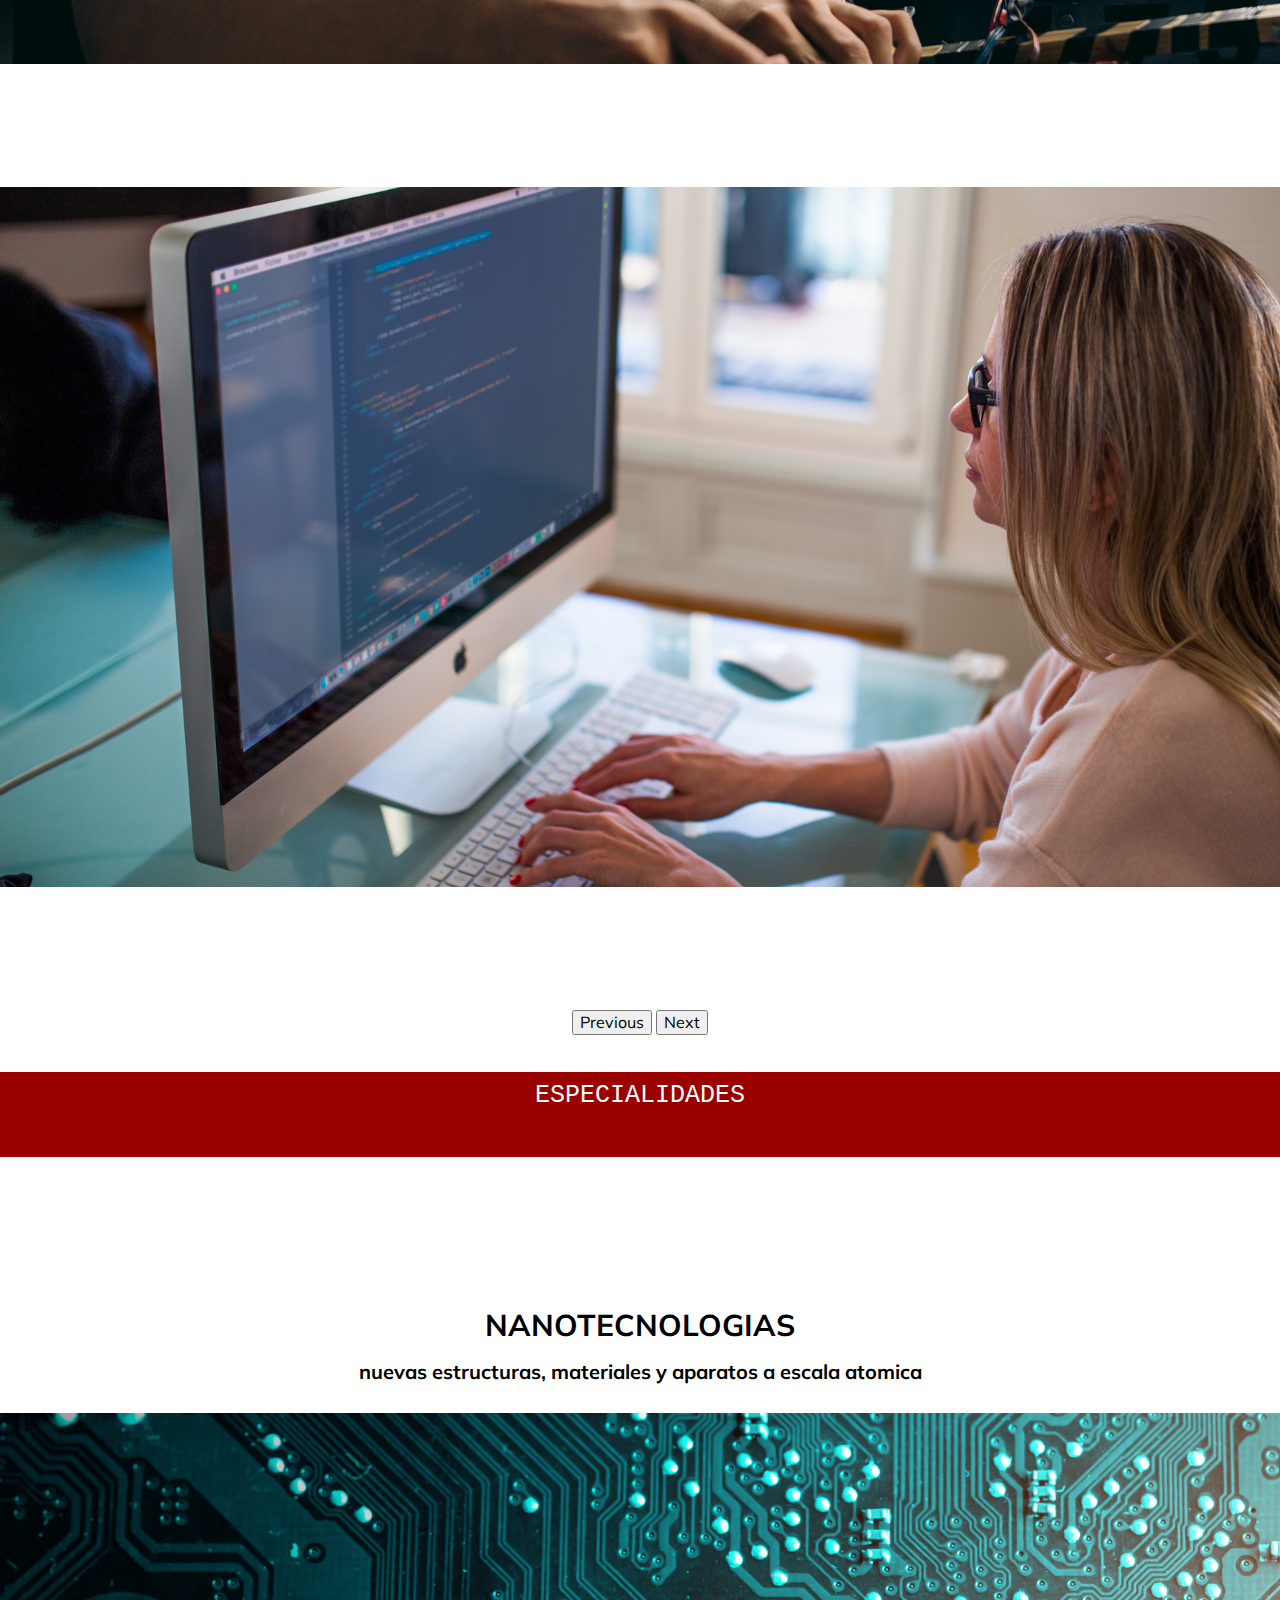
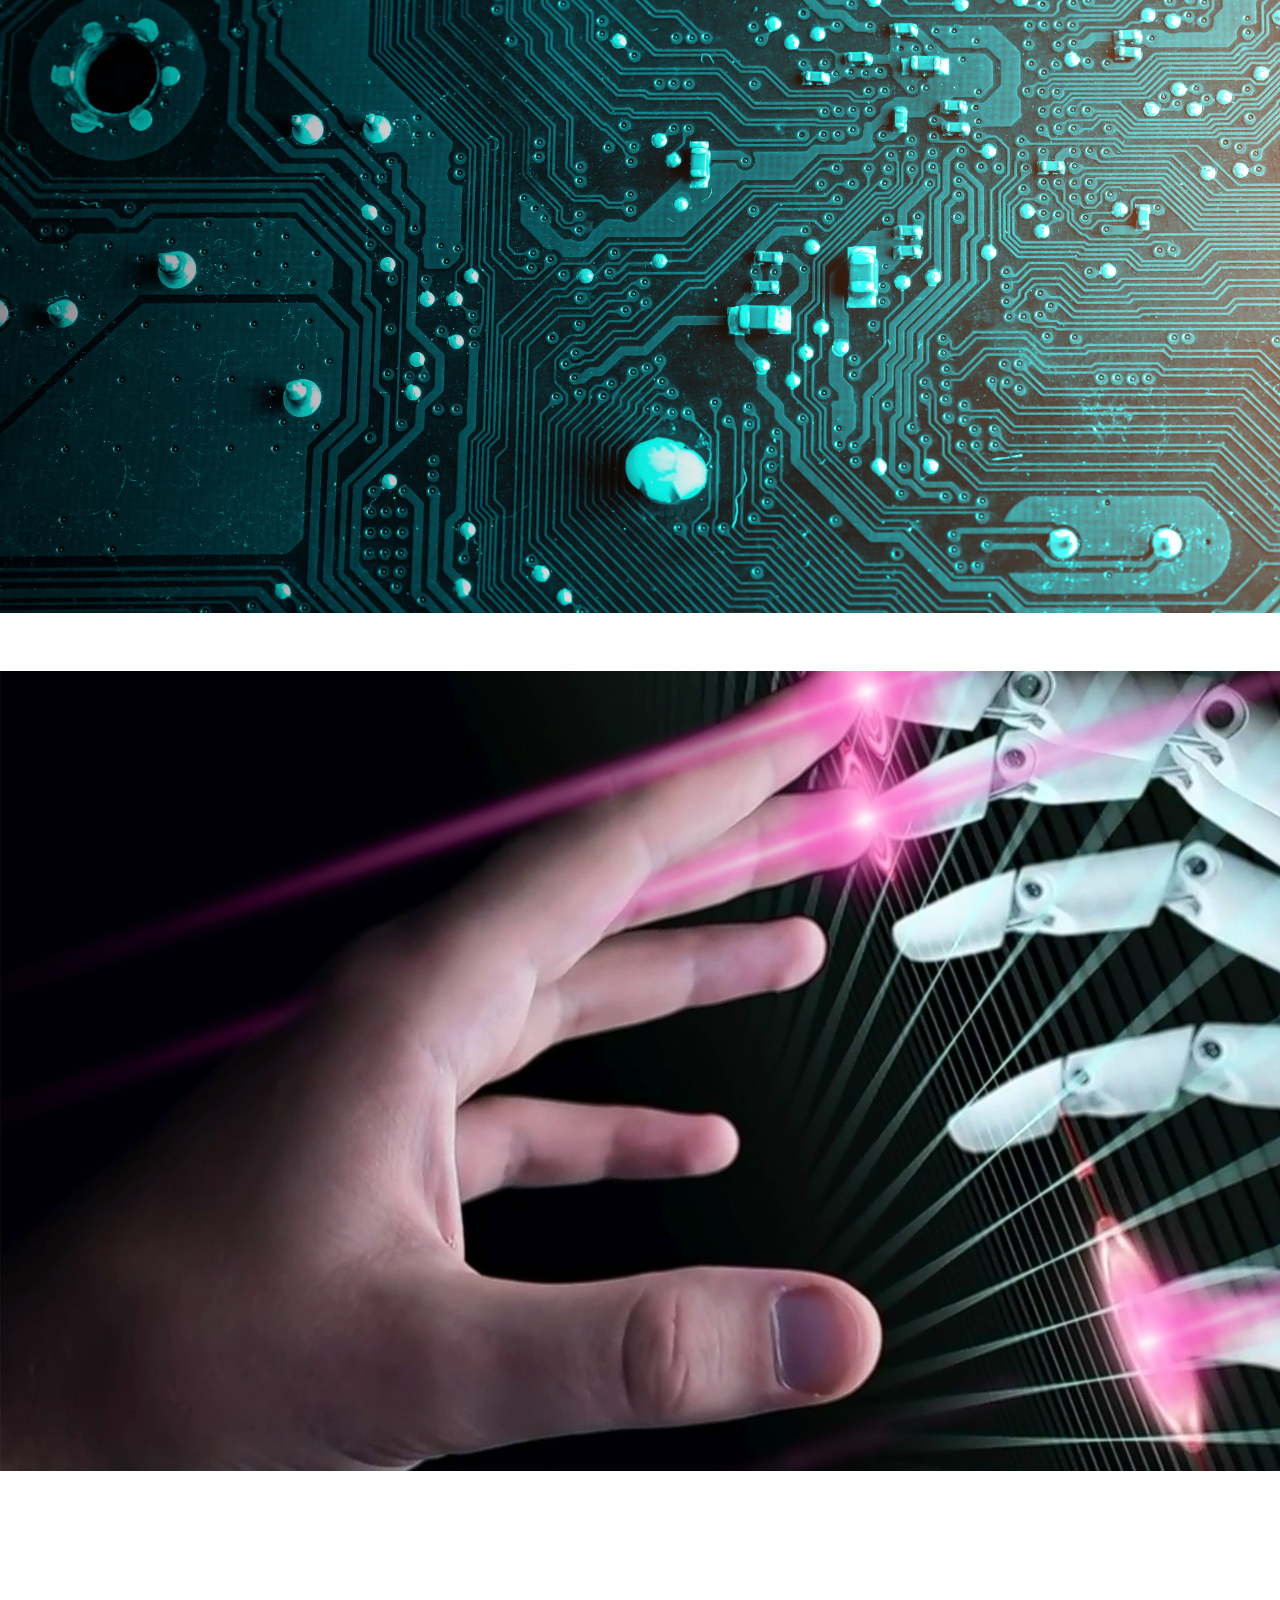
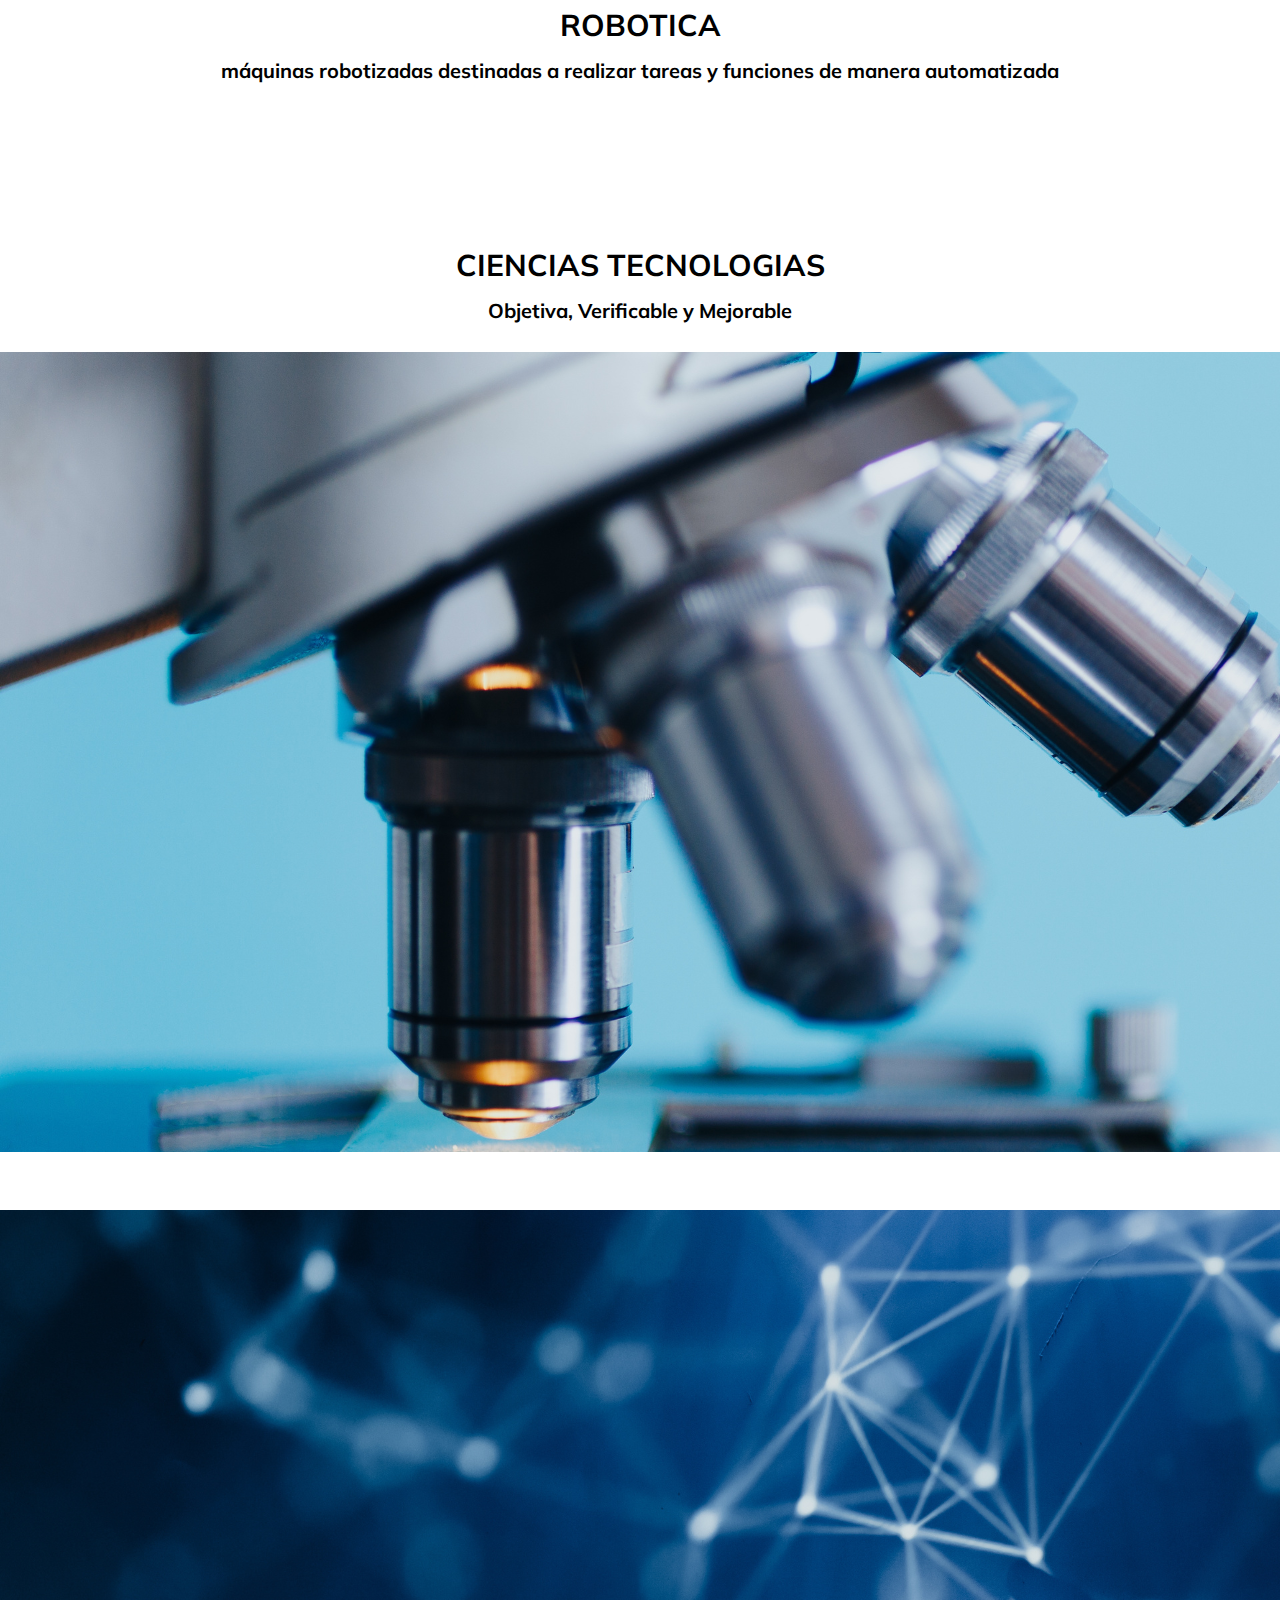
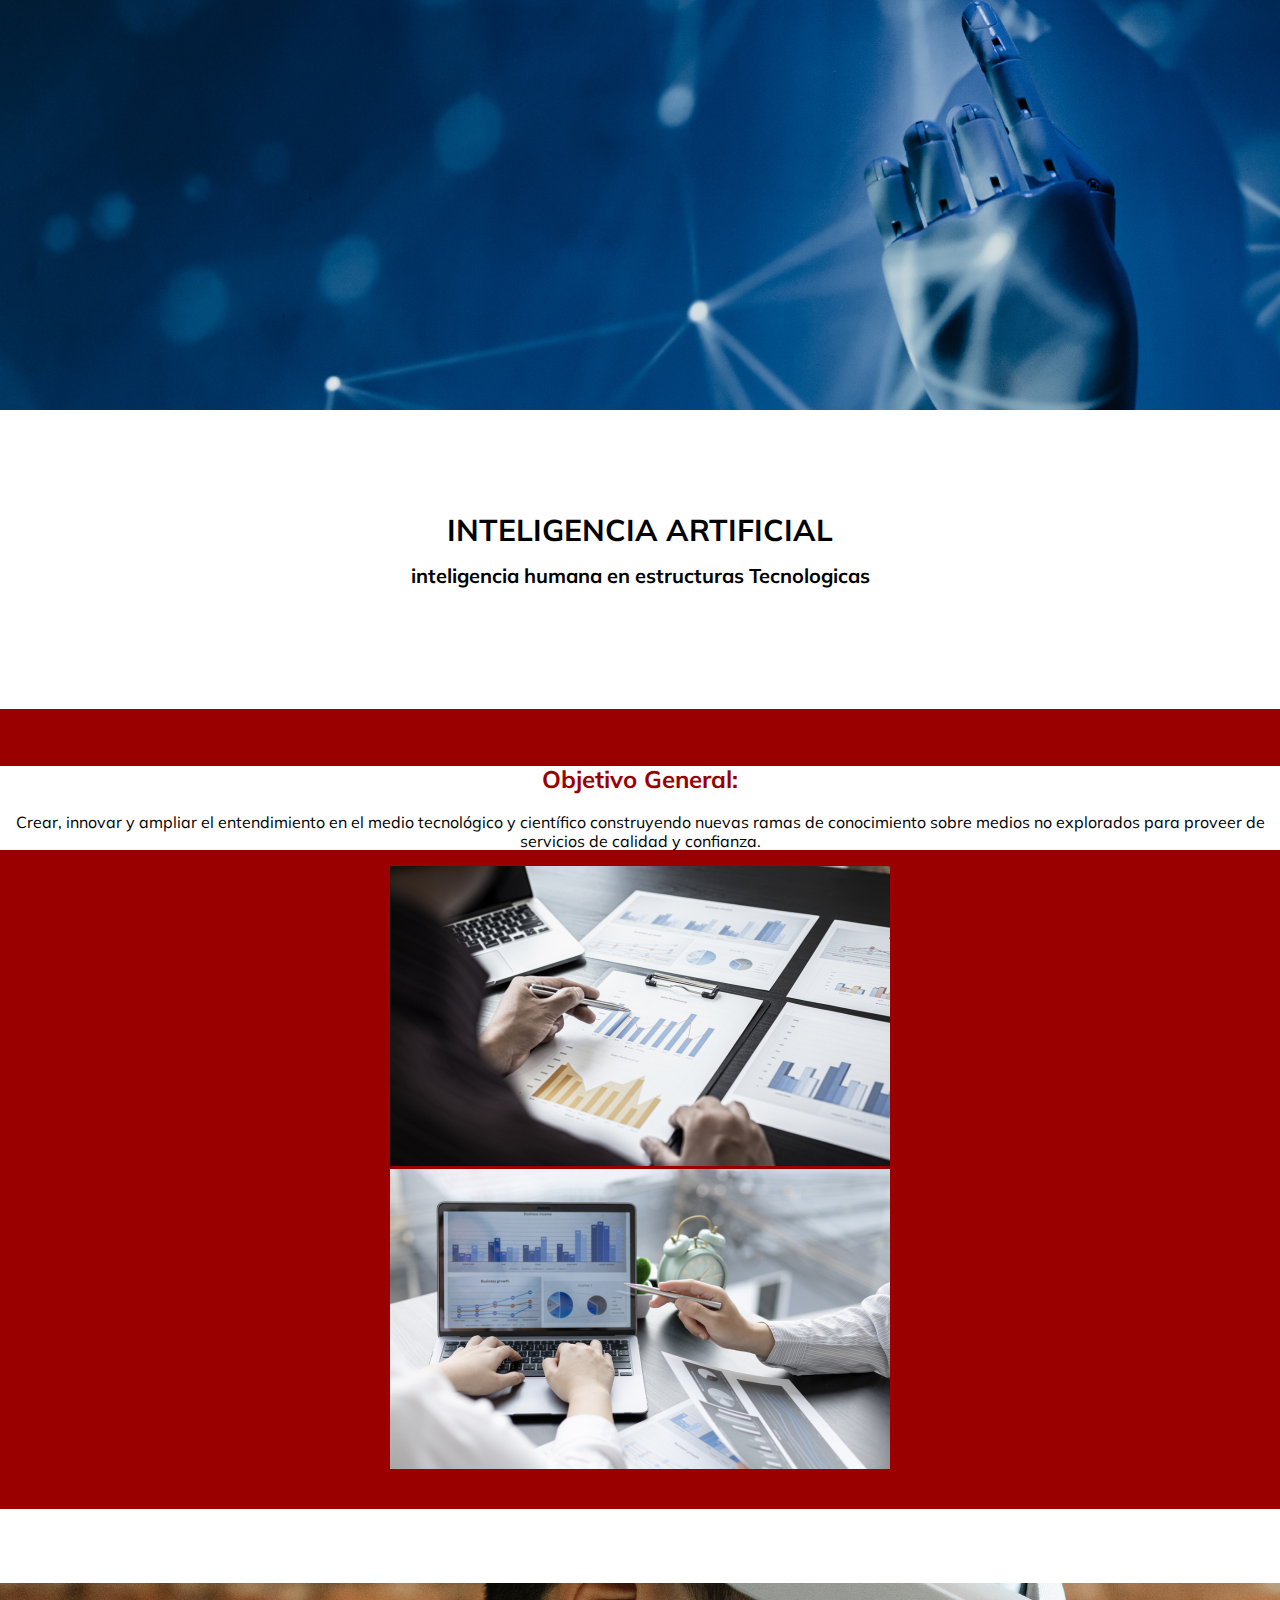
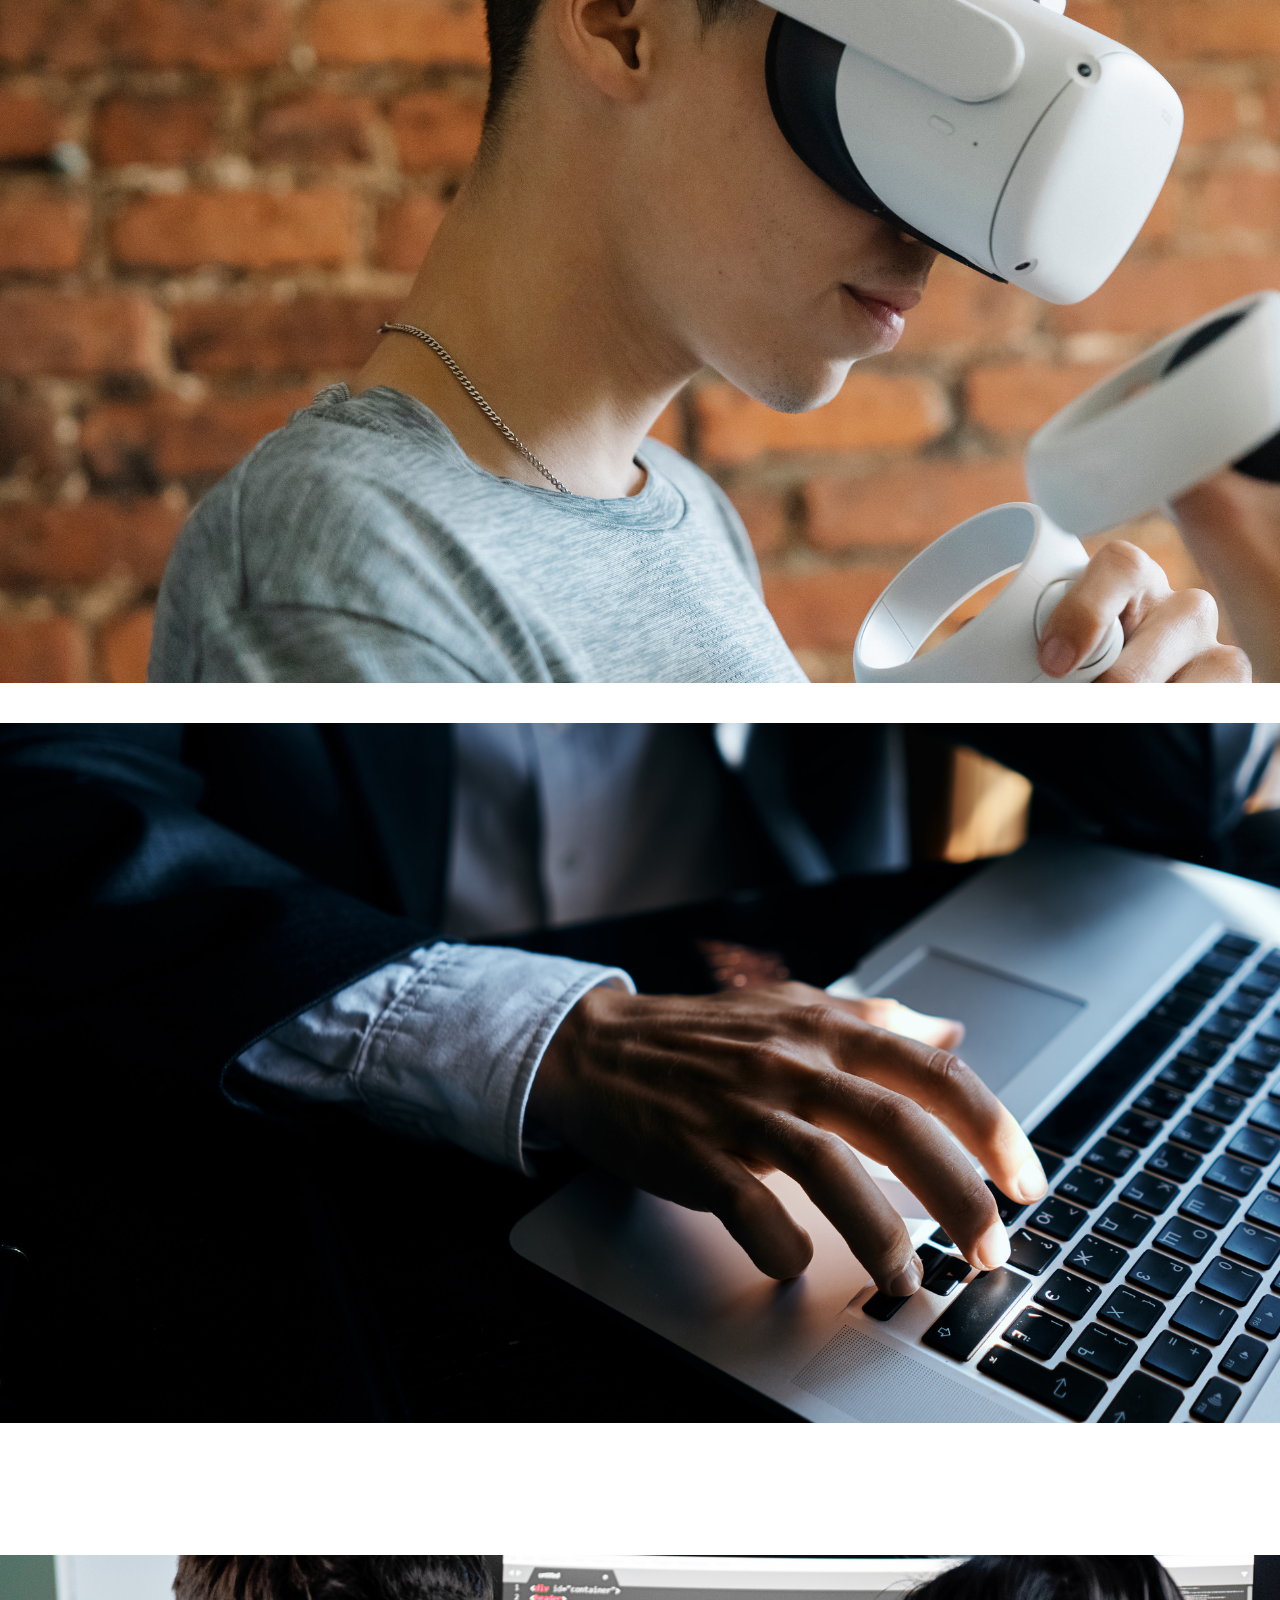
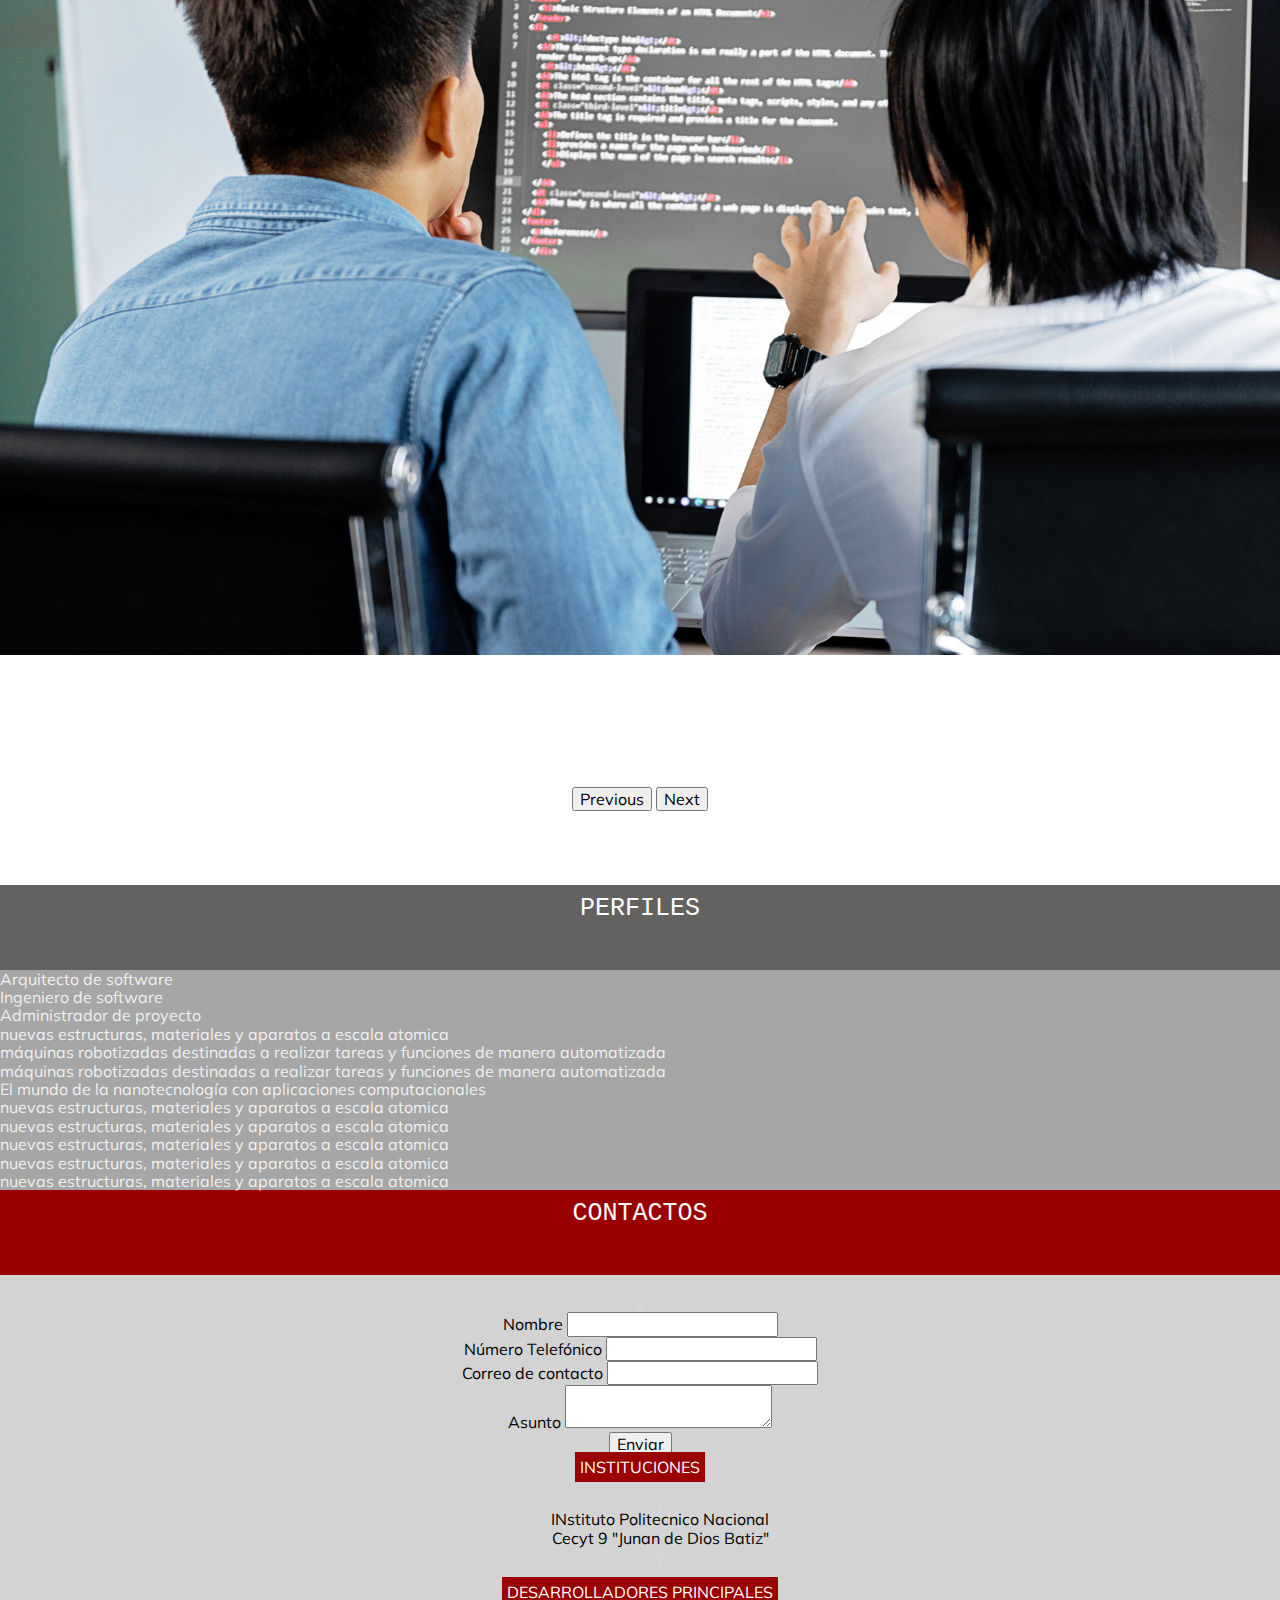
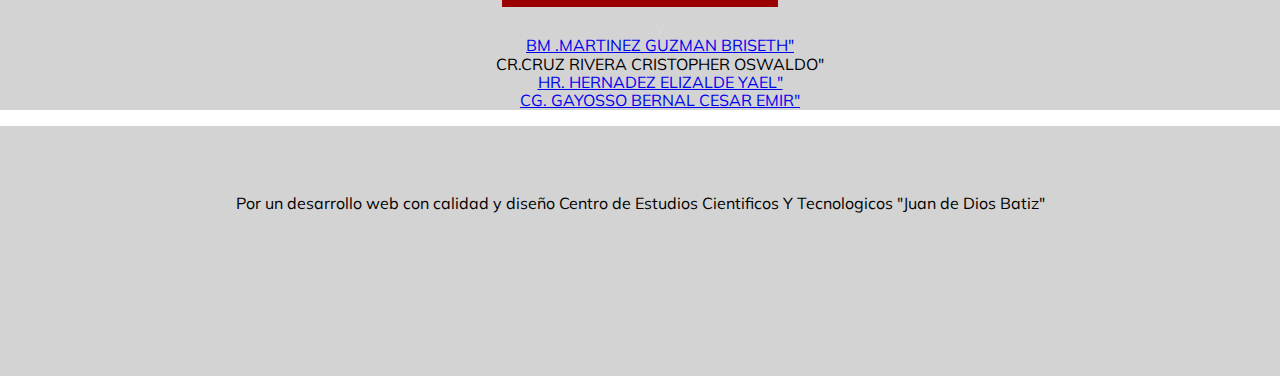
==== commit a563d44e: "Cambio Realizado" ====
--- a/index.html
+++ b/index.html
@@ -108,6 +108,242 @@
         </button>
     </div>
     <div>
+       
+
+      <br>
+
+        <br>
+        <div>
+            <div class="row">
+              <div class="col centrado ">
+                ESPECIALIDADES
+              </div>
+              <div class="col">
+              </div>
+            </div>
+        
+          <div class="cuadros" style="color: white;">y</div>
+          <div class="container-fluid" style="background-color: white;">
+        
+            <div class="row">
+              <div class="col" style="color: white; font-size:30px;">
+                <div class="cuadros">y</div>
+                <div class="cuadros">y</div>
+                <div class="cuadros">y</div>
+               <h3 style="font-size:30px;  color: black;">NANOTECNOLOGIAS<span>
+                <h2 style="font-size:20px;  color: black;">
+                  nuevas estructuras, materiales y aparatos  a escala atomica
+                </h2>
+              </span></h3> 
+              </div>
+              <div class="col">
+                <img src="img/nano.png" class="img-fluid">
+              </div>
+            </div>
+            <div class="row predeterminado">
+            </div>
+            <div class="cuadros">y</div>
+            <div class="cuadros">y</div>
+            <div class="row">
+              <div class="col">
+                <div class="cuadros">y</div>
+                <img src="img/cienciasR.png" class="img-fluid">
+              </div>
+              <div class="col" style="color: black; font-size:30px;">
+                <div class="cuadros">y</div>
+                <div class="cuadros">y</div>
+                <div class="cuadros">y</div>
+                 <h3 style=" font-size:30px;  color: black;">ROBOTICA<span>
+                  <h2 style="font-size:20px;  color: black;">
+                    máquinas robotizadas destinadas a realizar tareas y funciones de manera automatizada
+                  </h2>
+                </span></h3>  
+              </div>
+            </div>
+        
+            <div class="row predeterminado">
+            </div>
+            <div class="cuadros">y</div>
+            <div class="cuadros" >y</div>
+            <div class="row">
+              <div class="col" style="color: black; font-size:30px;">
+                <div class="cuadros" style="color: white;">y</div>
+                <div class="cuadros" style="color: white;">y</div>
+                <h3 style="font-size:30px; color: black; ">
+                  CIENCIAS TECNOLOGIAS <span>
+                    <h2 style="font-size:20px; color: black;">
+                      Objetiva, Verificable y Mejorable
+                    </h2>
+                  </span>
+                </h3>
+                
+              </div>
+              <div class="col">
+                <img src="img/CienciasT.png" class="img-fluid">
+              </div>
+            </div>
+            <div class="row predeterminado">
+            </div>
+            <div class="cuadros">y</div>
+            <div class="cuadros">y</div>
+            <div class="row">
+              <div class="col">
+                <div class="cuadros">y</div>
+                <img src="img/ia.png" class="img-fluid">
+              </div>
+              <div class="col" style="color: black; font-size:30px;">
+                <div class="cuadros">y</div>
+                <div class="cuadros">y</div>
+                <h3 style="font-size:30px; color: black;  ">INTELIGENCIA ARTIFICIAL<span>
+                  <h2 style="font-size:20px; color: black;">
+                    inteligencia humana en estructuras Tecnologicas
+                  </h2>
+                </span>  </h3> 
+              </div>
+            </div>
+        
+            <div class="row predeterminado">
+            </div>
+          </div>
+        </div>
+
+        <br><br>
+
+        <br>
+
+
+
+
+        <br><br>
+
+        <!-- 
+
+    section
+-->
+
+        <section>
+            <div class="conteiner" style="background-color: #9B0000;">
+                <div class="row">
+
+                    <div class="col">
+                        <div class="card  card-img-zoom" style="background-color: #9B0000;">
+                            <div class="container">
+                                <div class="row">
+                                  <div class="col-md-11 mx-auto">
+                                    <br>
+                                    <br>
+                                    <div class="card border-0 shadow-sm" style="background-color: white; color: #9B0000;">
+                                      <div class="card-body text-center">
+                                    
+                                        <h2 class="card-title" style="font-size: 24px;">Objetivo General:</h2>
+                                        <p class="card-text" style="color: black; font-size: 16px;">Crear, innovar y ampliar el entendimiento en el medio tecnológico y científico construyendo nuevas ramas de conocimiento sobre medios no explorados para proveer de servicios de calidad y confianza.</p>
+                                      </div>
+                                    </div>
+                                  </div>
+                                </div>
+                              
+                                <div class="row mt-5">
+                                  <div class="col-md-6">
+                                    <div class="card border-0 shadow-sm">
+                                      <img src="Carru1.png" class="card-img-top" alt="Imagen 1" style="cursor: pointer;">
+                                    </div>
+                                  </div>
+                                  <div class="col-md-6">
+                                    <div class="card border-0 shadow-sm">
+                                      <img src="Carru2.png" class="card-img-top" alt="Imagen 2" style="cursor: pointer;">
+                                    </div>
+                                  </div>
+                                  
+                                </div>
+                              
+                              
+                              <script>
+                                // Agregar animación al hacer clic en las imágenes
+                                let images = document.querySelectorAll('.card-img-top');
+                                images.forEach(image => {
+                                  image.addEventListener('click', function() {
+                                    image.classList.toggle('zoom');
+                                  });
+                                });
+                              </script>
+                              
+                              <style>
+                                .zoom {
+                                  transform: scale(1.1);
+                                  transition: all 0.3s ease;
+                                }
+                              </style>
+                              
+                              
+                          </div>
+                          <br>
+                          <br>
+                    </div>
+                </div>
+            </div>
+        </section>
+
+
+            <br><br>
+            <br><br>
+
+
+        <section>
+            <div id="carouselExampleFade" class="carousel slide carousel-fade" data-bs-ride="carousel">
+                <div class="carousel-inner">
+                    <div class="carousel-item active">
+                        <div class="card bg-dark text-white">
+
+                            <img src="img/carrusel1.png" class="d-block w-100" alt="...">
+                            <div class="card-img-overlay">
+                                <div class="card-text text-start">This is a wider card with supporting text below as a
+                                    natural lead-in to additional content. This content is a little bit longer.</div>
+                                <div class="card-text  text-start ">Last updated 3 mins ago</div>
+                            </div>
+                        </div>
+                    </div>
+                    <div class="carousel-item">
+
+                        <div class="card bg-dark text-white">
+                            <img src="img/carrusel2.png" class="d-block w-100 card-img" alt="...">
+                            <div class="card-img-overlay">
+                                <h5 class="card-title">Card title</h5>
+                                <p class="card-text">This is a wider card with supporting text below as a natural
+                                    lead-in to additional content. This content is a little bit longer.</p>
+                                <p class="card-text">Last updated 3 mins ago</p>
+                            </div>
+                        </div>
+                    </div>
+                    <div class="carousel-item">
+                        <div class="card bg-dark text-white">
+                            <img src="img/carrusel3.png" class="d-block w-100 card-img" alt="...">
+                            <div class="card-img-overlay">
+                                <h5 class="card-title">Card title</h5>
+                                <p class="card-text">This is a wider card with supporting text below as a natural
+                                    lead-in to additional content. This content is a little bit longer.</p>
+                                <p class="card-text">Last updated 3 mins ago</p>
+                            </div>
+                        </div>
+
+                    </div>
+                </div>
+                <button class="carousel-control-prev" type="button" data-bs-target="#carouselExampleFade"
+                    data-bs-slide="prev">
+                    <span class="carousel-control-prev-icon" aria-hidden="true"></span>
+                    <span class="visually-hidden">Previous</span>
+                </button>
+                <button class="carousel-control-next" type="button" data-bs-target="#carouselExampleFade"
+                    data-bs-slide="next">
+                    <span class="carousel-control-next-icon" aria-hidden="true"></span>
+                    <span class="visually-hidden">Next</span>
+                </button>
+            </div>
+        </section>
+        <br><br>
+
+    
+
+        <br><br>
         <div class="under-banner-wrapper py-5 mb-8">
             <div class="section container-fluid container-wrapper" style="background-color: darkgray;">
                 <section class="row">
@@ -238,258 +474,6 @@
                 </section>
             </div>
         </div>
-
-
-        <br><br>
-
-        <div class=" conteiner fluid card mb-3">
-            
-        </div>
-
-        <br><br>
-        <br><br>
-        <br>
-        <div>
-            <div class="row">
-              <div class="col centrado ">
-                ESPECIALIDADES
-              </div>
-              <div class="col">
-              </div>
-            </div>
-        
-          <div class="cuadros" style="color: black;">y</div>
-          <div class="container-fluid" style="background-color: black;">
-        
-            <div class="row">
-              <div class="col" style="color: black; font-size:30px;">
-                <div class="cuadros">y</div>
-                <div class="cuadros">y</div>
-                <div class="cuadros">y</div>
-               <h3 style="font-size:30px;">NANOTECNOLOGIAS<span>
-                <h2 style="font-size:20px;">
-                  nuevas estructuras, materiales y aparatos  a escala atomica
-                </h2>
-              </span></h3> 
-              </div>
-              <div class="col">
-                <img src="img/nano.png" class="img-fluid">
-              </div>
-            </div>
-            <div class="row predeterminado">
-              Lorem ipsum, 
-              dolor sit amet consectetur adipisicing elit. Tempora ratione deleniti quae vitae quod natus necessitatibus minus. Sapiente voluptates porro rerum ipsam debitis. Sapiente ipsa molestias libero ad exercitationem ea?
-            </div>
-            <div class="cuadros">y</div>
-            <div class="cuadros">y</div>
-            <div class="row">
-              <div class="col">
-                <div class="cuadros">y</div>
-                <img src="img/cienciasR.png" class="img-fluid">
-              </div>
-              <div class="col" style="color: black; font-size:30px;">
-                <div class="cuadros">y</div>
-                <div class="cuadros">y</div>
-                <div class="cuadros">y</div>
-                 <h3 style=" font-size:30px;">ROBOTICA<span>
-                  <h2 style="font-size:20px;">
-                    máquinas robotizadas destinadas a realizar tareas y funciones de manera automatizada
-                  </h2>
-                </span></h3>  
-              </div>
-            </div>
-        
-            <div class="row predeterminado">
-              Lorem ipsum, 
-              dolor sit amet consectetur adipisicing elit. Tempora ratione deleniti quae vitae quod natus necessitatibus minus. Sapiente voluptates porro rerum ipsam debitis. Sapiente ipsa molestias libero ad exercitationem ea?
-            </div>
-            <div class="cuadros" style="color: black;">y</div>
-            <div class="cuadros" style="color: black;">y</div>
-            <div class="row">
-              <div class="col" style="color: black; font-size:30px;">
-                <div class="cuadros" style="color: black;">y</div>
-                <div class="cuadros" style="color: black;">y</div>
-                <h3 style="font-size:30px;">
-                  CIENCIAS TECNOLOGIAS <span>
-                    <h2 style="font-size:20px;">
-                      Objetiva, Verificable y Mejorable
-                    </h2>
-                  </span>
-                </h3>
-                
-              </div>
-              <div class="col">
-                <img src="img/CienciasT.png" class="img-fluid">
-              </div>
-            </div>
-            <div class="row predeterminado">
-              Lorem ipsum, 
-              dolor sit amet consectetur adipisicing elit. Tempora ratione deleniti quae vitae quod natus necessitatibus minus. Sapiente voluptates porro rerum ipsam debitis. Sapiente ipsa molestias libero ad exercitationem ea?
-            </div>
-            <div class="cuadros">y</div>
-            <div class="cuadros">y</div>
-            <div class="row">
-              <div class="col">
-                <div class="cuadros">y</div>
-                <img src="img/ia.png" class="img-fluid">
-              </div>
-              <div class="col" style="color: black; font-size:30px;">
-                <div class="cuadros">y</div>
-                <div class="cuadros">y</div>
-                <h3 style="font-size:30px;">INTELIGENCIA ARTIFICIAL<span>
-                  <h2 style="font-size:20px;">
-                    inteligencia humana en estructuras Tecnologicas
-                  </h2>
-                </span>  </h3> 
-              </div>
-            </div>
-        
-            <div class="row predeterminado">
-              Lorem ipsum, 
-              dolor sit amet consectetur adipisicing elit. Tempora ratione deleniti quae vitae quod natus necessitatibus minus. Sapiente voluptates porro rerum ipsam debitis. Sapiente ipsa molestias libero ad exercitationem ea?
-            </div>
-          </div>
-        </div>
-
-        <br><br>
-        <br><br>
-        <br>
-
-
-
-
-        <br><br>
-
-        <!-- 
-
-    section
--->
-
-        <section>
-            <div class="conteiner" style="background-color: #9B0000;">
-                <div class="row">
-
-                    <div class="col">
-                        <div class="card  card-img-zoom" style="background-color: #9B0000;">
-                            <div class="container">
-                                <div class="row">
-                                  <div class="col-md-11 mx-auto">
-                                    <br>
-                                    <br>
-                                    <div class="card border-0 shadow-sm" style="background-color: white; color: #9B0000;">
-                                      <div class="card-body text-center">
-                                    
-                                        <h2 class="card-title" style="font-size: 24px;">Objetivo General:</h2>
-                                        <p class="card-text" style="color: black; font-size: 16px;">Crear, innovar y ampliar el entendimiento en el medio tecnológico y científico construyendo nuevas ramas de conocimiento sobre medios no explorados para proveer de servicios de calidad y confianza.</p>
-                                      </div>
-                                    </div>
-                                  </div>
-                                </div>
-                              
-                                <div class="row mt-5">
-                                  <div class="col-md-6">
-                                    <div class="card border-0 shadow-sm">
-                                      <img src="Carru1.png" class="card-img-top" alt="Imagen 1" style="cursor: pointer;">
-                                    </div>
-                                  </div>
-                                  <div class="col-md-6">
-                                    <div class="card border-0 shadow-sm">
-                                      <img src="Carru2.png" class="card-img-top" alt="Imagen 2" style="cursor: pointer;">
-                                    </div>
-                                  </div>
-                                  
-                                </div>
-                              
-                              
-                              <script>
-                                // Agregar animación al hacer clic en las imágenes
-                                let images = document.querySelectorAll('.card-img-top');
-                                images.forEach(image => {
-                                  image.addEventListener('click', function() {
-                                    image.classList.toggle('zoom');
-                                  });
-                                });
-                              </script>
-                              
-                              <style>
-                                .zoom {
-                                  transform: scale(1.1);
-                                  transition: all 0.3s ease;
-                                }
-                              </style>
-                              
-                              
-                          </div>
-                          <br>
-                          <br>
-                    </div>
-                </div>
-            </div>
-        </section>
-
-
-            <br><br>
-            <br><br>
-
-
-        <section>
-            <div id="carouselExampleFade" class="carousel slide carousel-fade" data-bs-ride="carousel">
-                <div class="carousel-inner">
-                    <div class="carousel-item active">
-                        <div class="card bg-dark text-white">
-
-                            <img src="img/carrusel1.png" class="d-block w-100" alt="...">
-                            <div class="card-img-overlay">
-                                <div class="card-text text-start">This is a wider card with supporting text below as a
-                                    natural lead-in to additional content. This content is a little bit longer.</div>
-                                <div class="card-text  text-start ">Last updated 3 mins ago</div>
-                            </div>
-                        </div>
-                    </div>
-                    <div class="carousel-item">
-
-                        <div class="card bg-dark text-white">
-                            <img src="img/carrusel2.png" class="d-block w-100 card-img" alt="...">
-                            <div class="card-img-overlay">
-                                <h5 class="card-title">Card title</h5>
-                                <p class="card-text">This is a wider card with supporting text below as a natural
-                                    lead-in to additional content. This content is a little bit longer.</p>
-                                <p class="card-text">Last updated 3 mins ago</p>
-                            </div>
-                        </div>
-                    </div>
-                    <div class="carousel-item">
-                        <div class="card bg-dark text-white">
-                            <img src="img/carrusel3.png" class="d-block w-100 card-img" alt="...">
-                            <div class="card-img-overlay">
-                                <h5 class="card-title">Card title</h5>
-                                <p class="card-text">This is a wider card with supporting text below as a natural
-                                    lead-in to additional content. This content is a little bit longer.</p>
-                                <p class="card-text">Last updated 3 mins ago</p>
-                            </div>
-                        </div>
-
-                    </div>
-                </div>
-                <button class="carousel-control-prev" type="button" data-bs-target="#carouselExampleFade"
-                    data-bs-slide="prev">
-                    <span class="carousel-control-prev-icon" aria-hidden="true"></span>
-                    <span class="visually-hidden">Previous</span>
-                </button>
-                <button class="carousel-control-next" type="button" data-bs-target="#carouselExampleFade"
-                    data-bs-slide="next">
-                    <span class="carousel-control-next-icon" aria-hidden="true"></span>
-                    <span class="visually-hidden">Next</span>
-                </button>
-            </div>
-        </section>
-        <br><br>
-
-        <section>
-           <br>
-           <br>
-        </section>
-        <br><br>
         <section>
             <div class="container-fluid" style="background-color: lightgray; color: black;">
                 <div class="centrado ">
--- a/Css/estilosp.css
+++ b/Css/estilosp.css
@@ -42,14 +42,14 @@
 }
 
 .cuadros{
-    background-color: black; 
-    color: black;
+    background-color: white; 
+    color: white;
     text-align: center;
 }
 
 .cuadross{
     background-color: rgb(255, 255, 255); 
-    color: black;
+    color: white;
     text-align: center;
 	width: 100;
 	height: 40;
